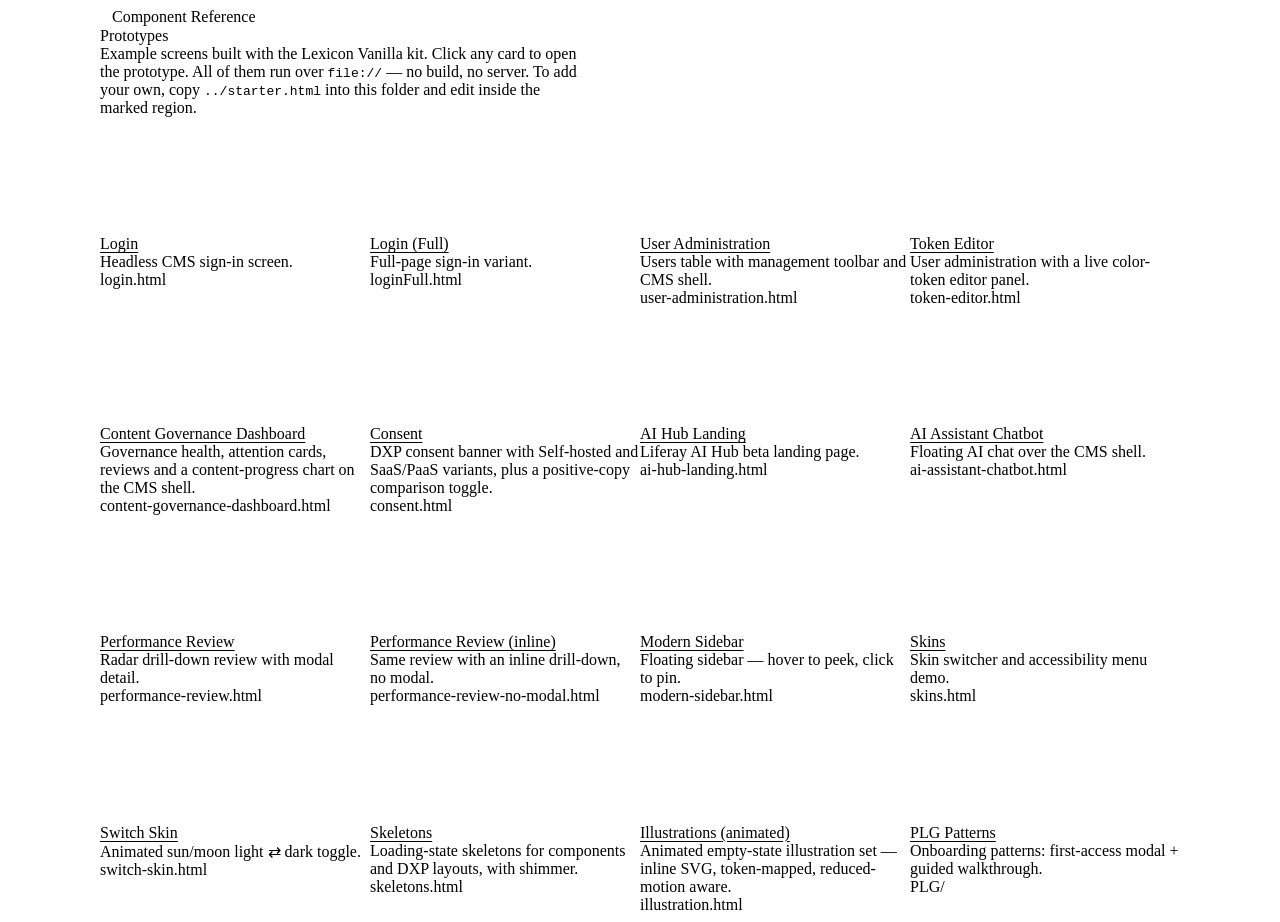
==== prototypes/index.html @ b2219237 "Illustration: repackage as a self-contained prototype Move showcases/illustration.html to prototypes" ====
<!DOCTYPE html>
<html lang="en">
<head>
  <meta charset="UTF-8">
  <meta name="viewport" content="width=device-width, initial-scale=1.0">
  <title>Prototypes — Lexicon Vanilla</title>

  <!-- Lexicon kit — in this order -->
  <script>(function(){
    var S=['light','light-hc','dark','dark-hc'];
    function apply(){try{
      var r=document.documentElement;
      var s=localStorage.getItem('vanilla-skin')||'light';
      S.forEach(function(c){r.classList.remove(c);});
      r.classList.add(S.indexOf(s)>-1?s:'light');
      if(localStorage.getItem('vanilla-cms-style')==='1'){
        r.style.setProperty('--rounded-sm','4px');
        r.style.setProperty('--rounded-md','8px');
        r.style.setProperty('--rounded-lg','16px');
      }else{
        r.style.removeProperty('--rounded-sm');
        r.style.removeProperty('--rounded-md');
        r.style.removeProperty('--rounded-lg');
      }
    }catch(e){}}
    apply();
    window.addEventListener('pageshow',apply);
  })()</script>
  <link rel="stylesheet" href="../tokens.css">
  <link rel="stylesheet" href="../tokens-high-contrast.css">
  <link rel="stylesheet" href="../tokens-dark.css">
  <link rel="stylesheet" href="../components.css">
  <script src="../icons.js"></script>

  <style>
    body { background: var(--color-light-l1); }
    .proto-page { max-width: 1080px; margin: 0 auto; padding: var(--spacing-9) var(--spacing-7); }
    .proto-back {
      display: inline-flex; align-items: center; gap: var(--spacing-2);
      font-size: var(--font-size-sm); color: var(--color-secondary);
      text-decoration: none; margin-bottom: var(--spacing-5);
    }
    .proto-back:hover { color: var(--color-primary); }
    .proto-page h1 {
      font-size: var(--font-size-lg); font-weight: var(--font-weight-bold);
      margin: 0 0 var(--spacing-3);
    }
    .proto-page .proto-lead {
      color: var(--color-secondary); font-size: var(--font-size-sm);
      margin: 0 0 var(--spacing-8); max-width: 60ch;
    }
    .proto-grid {
      display: grid;
      grid-template-columns: repeat(auto-fill, minmax(240px, 1fr));
      gap: var(--spacing-6);
    }
    a.proto-card { text-decoration: none; color: inherit; cursor: pointer; }
    a.proto-card:hover { border-color: var(--color-primary-l1); }
    a.proto-card:hover .card__title { color: var(--color-primary); }
    .proto-card .card__media { aspect-ratio: 16 / 7; }
    .proto-card .card__file {
      font-size: var(--font-size-sm); color: var(--color-secondary);
      font-family: var(--font-family-base); margin: 0;
    }
  </style>
</head>
<body>

<main class="proto-page">
  <a class="proto-back" href="../index.html">
    <svg class="lexicon-icon lexicon-icon-sm"><use href="#angle-left"></use></svg>
    Component Reference
  </a>

  <h1>Prototypes</h1>
  <p class="proto-lead">
    Example screens built with the Lexicon Vanilla kit. Click any card to open the prototype.
    All of them run over <code>file://</code> — no build, no server. To add your own, copy
    <code>../starter.html</code> into this folder and edit inside the marked region.
  </p>

  <div class="proto-grid">

    <a class="card proto-card" href="login.html">
      <div class="card__media"><svg class="lexicon-icon"><use href="#lock"></use></svg></div>
      <div class="card__body">
        <h2 class="card__title">Login</h2>
        <p class="card__subtitle">Headless CMS sign-in screen.</p>
        <p class="card__file">login.html</p>
      </div>
    </a>

    <a class="card proto-card" href="loginFull.html">
      <div class="card__media"><svg class="lexicon-icon"><use href="#key"></use></svg></div>
      <div class="card__body">
        <h2 class="card__title">Login (Full)</h2>
        <p class="card__subtitle">Full-page sign-in variant.</p>
        <p class="card__file">loginFull.html</p>
      </div>
    </a>

    <a class="card proto-card" href="user-administration.html">
      <div class="card__media"><svg class="lexicon-icon"><use href="#users"></use></svg></div>
      <div class="card__body">
        <h2 class="card__title">User Administration</h2>
        <p class="card__subtitle">Users table with management toolbar and CMS shell.</p>
        <p class="card__file">user-administration.html</p>
      </div>
    </a>

    <a class="card proto-card" href="token-editor.html">
      <div class="card__media"><svg class="lexicon-icon"><use href="#color-picker"></use></svg></div>
      <div class="card__body">
        <h2 class="card__title">Token Editor</h2>
        <p class="card__subtitle">User administration with a live color-token editor panel.</p>
        <p class="card__file">token-editor.html</p>
      </div>
    </a>

    <a class="card proto-card" href="content-governance-dashboard.html">
      <div class="card__media"><svg class="lexicon-icon"><use href="#content-shield"></use></svg></div>
      <div class="card__body">
        <h2 class="card__title">Content Governance Dashboard</h2>
        <p class="card__subtitle">Governance health, attention cards, reviews and a content-progress chart on the CMS shell.</p>
        <p class="card__file">content-governance-dashboard.html</p>
      </div>
    </a>

    <a class="card proto-card" href="consent.html">
      <div class="card__media"><svg class="lexicon-icon"><use href="#cookie"></use></svg></div>
      <div class="card__body">
        <h2 class="card__title">Consent</h2>
        <p class="card__subtitle">DXP consent banner with Self-hosted and SaaS/PaaS variants, plus a positive-copy comparison toggle.</p>
        <p class="card__file">consent.html</p>
      </div>
    </a>

    <a class="card proto-card" href="ai-hub-landing.html">
      <div class="card__media"><svg class="lexicon-icon"><use href="#magic"></use></svg></div>
      <div class="card__body">
        <h2 class="card__title">AI Hub Landing</h2>
        <p class="card__subtitle">Liferay AI Hub beta landing page.</p>
        <p class="card__file">ai-hub-landing.html</p>
      </div>
    </a>

    <a class="card proto-card" href="ai-assistant-chatbot.html">
      <div class="card__media"><svg class="lexicon-icon"><use href="#comments"></use></svg></div>
      <div class="card__body">
        <h2 class="card__title">AI Assistant Chatbot</h2>
        <p class="card__subtitle">Floating AI chat over the CMS shell.</p>
        <p class="card__file">ai-assistant-chatbot.html</p>
      </div>
    </a>

    <a class="card proto-card" href="performance-review.html">
      <div class="card__media"><svg class="lexicon-icon"><use href="#analytics"></use></svg></div>
      <div class="card__body">
        <h2 class="card__title">Performance Review</h2>
        <p class="card__subtitle">Radar drill-down review with modal detail.</p>
        <p class="card__file">performance-review.html</p>
      </div>
    </a>

    <a class="card proto-card" href="performance-review-no-modal.html">
      <div class="card__media"><svg class="lexicon-icon"><use href="#analytics"></use></svg></div>
      <div class="card__body">
        <h2 class="card__title">Performance Review (inline)</h2>
        <p class="card__subtitle">Same review with an inline drill-down, no modal.</p>
        <p class="card__file">performance-review-no-modal.html</p>
      </div>
    </a>

    <a class="card proto-card" href="modern-sidebar.html">
      <div class="card__media"><svg class="lexicon-icon"><use href="#product-menu-open"></use></svg></div>
      <div class="card__body">
        <h2 class="card__title">Modern Sidebar</h2>
        <p class="card__subtitle">Floating sidebar — hover to peek, click to pin.</p>
        <p class="card__file">modern-sidebar.html</p>
      </div>
    </a>

    <a class="card proto-card" href="skins.html">
      <div class="card__media"><svg class="lexicon-icon"><use href="#adjust"></use></svg></div>
      <div class="card__body">
        <h2 class="card__title">Skins</h2>
        <p class="card__subtitle">Skin switcher and accessibility menu demo.</p>
        <p class="card__file">skins.html</p>
      </div>
    </a>

    <a class="card proto-card" href="switch-skin.html">
      <div class="card__media"><svg class="lexicon-icon"><use href="#moon"></use></svg></div>
      <div class="card__body">
        <h2 class="card__title">Switch Skin</h2>
        <p class="card__subtitle">Animated sun/moon light ⇄ dark toggle.</p>
        <p class="card__file">switch-skin.html</p>
      </div>
    </a>

    <a class="card proto-card" href="skeletons.html">
      <div class="card__media"><svg class="lexicon-icon"><use href="#effects"></use></svg></div>
      <div class="card__body">
        <h2 class="card__title">Skeletons</h2>
        <p class="card__subtitle">Loading-state skeletons for components and DXP layouts, with shimmer.</p>
        <p class="card__file">skeletons.html</p>
      </div>
    </a>

    <a class="card proto-card" href="illustration.html">
      <div class="card__media"><svg class="lexicon-icon"><use href="#picture"></use></svg></div>
      <div class="card__body">
        <h2 class="card__title">Illustrations (animated)</h2>
        <p class="card__subtitle">Animated empty-state illustration set — inline SVG, token-mapped, reduced-motion aware.</p>
        <p class="card__file">illustration.html</p>
      </div>
    </a>

    <a class="card proto-card" href="PLG/index.html">
      <span class="sticker sticker--icon sticker--md" style="position: absolute; top: var(--spacing-4); right: var(--spacing-4); z-index: 1; background: var(--color-primary-l3); color: var(--color-primary);" title="Folder">
        <svg class="lexicon-icon"><use href="#folder"></use></svg>
      </span>
      <div class="card__media"><svg class="lexicon-icon"><use href="#rocket"></use></svg></div>
      <div class="card__body">
        <h2 class="card__title">PLG Patterns</h2>
        <p class="card__subtitle">Onboarding patterns: first-access modal + guided walkthrough.</p>
        <p class="card__file">PLG/</p>
      </div>
    </a>

  </div>
</main>

</body>
</html>
---- tokens-high-contrast.css ----
/* ============================================================
   LEXICON DESIGN TOKENS — Light High Contrast
   Auto-generated from "Light High Contrast.tokens.json"
   Usage: add class="light-hc" to <html> or use @media (prefers-contrast: more)
   ============================================================ */

.light-hc, [data-theme="light-hc"] {
  --color-primary-d2: #0D2A65;
  --color-primary-d1: #0D2A65;
  --color-primary: #1852BF;
  --color-primary-l0: #A3C3FF;
  --color-primary-l1: #A3C3FF;
  --color-primary-l2: #A3C3FF;
  --color-primary-l3: #A3C3FF;
  --color-secondary: #6B6C7E;
  --color-secondary-l0: #B0B0C4;
  --color-secondary-l1: #B0B0C4;
  --color-secondary-l2: #B0B0C4;
  --color-secondary-l3: #B0B0C4;
  --color-dark-d2: #1A1A1A;
  --color-dark-d1: #1A1A1A;
  --color-dark: #272833;
  --color-dark-l1: #4A4B57;
  --color-dark-l2: #4A4B57;
  --color-light-d2: #4A4B57;
  --color-light-d1: #4A4B57;
  --color-light: #BFC0C8;
  --color-light-l1: #F5F6F7;
  --color-white: #F5F6F7;
  --color-success-d2: #1C5629;
  --color-success-d1: #1C5629;
  --color-success: #5ACA75;
  --color-success-l1: #EDF9F0;
  --color-success-l2: #EDF9F0;
  --color-info-d2: #234584;
  --color-info-d1: #234584;
  --color-info: #294F98;
  --color-info-l1: #EEF2FA;
  --color-info-l2: #EEF2FA;
  --color-warning-d2: #863A00;
  --color-warning-d1: #863A00;
  --color-warning: #B95000;
  --color-warning-l1: #FFF4EC;
  --color-warning-l2: #FFF4EC;
  --color-danger-d2: #AB1010;
  --color-danger-d1: #AB1010;
  --color-danger: #C31212;
  --color-danger-l1: #FEEFEF;
  --color-danger-l2: #FEEFEF;
  --blue-d4: #004799;
  --blue-d3: #004799;
  --blue-d2: #004799;
  --blue-d1: #004799;
  --blue: #006EFF;
  --blue-l1: #E5F1FF;
  --blue-l2: #E5F1FF;
  --blue-l3: #E5F1FF;
  --blue-l4: #E5F1FF;
  --blue-l5: #E5F1FF;
  --orange-d4: #662700;
  --orange-d3: #662700;
  --orange-d2: #662700;
  --orange-d1: #662700;
  --orange: #993B00;
  --orange-l1: #FFF0E5;
  --orange-l2: #FFF0E5;
  --orange-l3: #FFF0E5;
  --orange-l4: #FFF0E5;
  --orange-l5: #FFF0E5;
  --red-d4: #800000;
  --red-d3: #800000;
  --red-d2: #800000;
  --red-d1: #800000;
  --red: #B30000;
  --red-l1: #FFE5E5;
  --red-l2: #FFE5E5;
  --red-l3: #FFE5E5;
  --red-l4: #FFE5E5;
  --red-l5: #FFE5E5;
  --teal-d4: #092A25;
  --teal-d3: #092A25;
  --teal-d2: #092A25;
  --teal-d1: #092A25;
  --teal: #125449;
  --teal-l1: #EAFBF8;
  --teal-l2: #EAFBF8;
  --teal-l3: #EAFBF8;
  --teal-l4: #EAFBF8;
  --teal-l5: #EAFBF8;
  --pink-d4: #800048;
  --pink-d3: #800048;
  --pink-d2: #800048;
  --pink-d1: #800048;
  --pink: #990057;
  --pink-l1: #FFE5F4;
  --pink-l2: #FFE5F4;
  --pink-l3: #FFE5F4;
  --pink-l4: #FFE5F4;
  --pink-l5: #FFE5F4;
  --green-d4: #162D06;
  --green-d3: #162D06;
  --green-d2: #162D06;
  --green-d1: #162D06;
  --green: #2E590D;
  --green-l1: #F1FCE9;
  --green-l2: #F1FCE9;
  --green-l3: #F1FCE9;
  --green-l4: #F1FCE9;
  --green-l5: #F1FCE9;
  --purple-d4: #7700CC;
  --purple-d3: #7700CC;
  --purple-d2: #7700CC;
  --purple-d1: #7700CC;
  --purple: #8600E6;
  --purple-l1: #F2E5FF;
  --purple-l2: #F2E5FF;
  --purple-l3: #F2E5FF;
  --purple-l4: #F2E5FF;
  --purple-l5: #F2E5FF;
  --yellow-d4: #997000;
  --yellow-d3: #997000;
  --yellow-d2: #997000;
  --yellow-d1: #997000;
  --yellow: #FFBB00;
  --yellow-l1: #FFF8E5;
  --yellow-l2: #FFF8E5;
  --yellow-l3: #FFF8E5;
  --yellow-l4: #FFF8E5;
  --yellow-l5: #FFF8E5;
  --cyan-d4: #00334D;
  --cyan-d3: #00334D;
  --cyan-d2: #00334D;
  --cyan-d1: #00334D;
  --cyan: #005580;
  --cyan-l1: #E5F6FF;
  --cyan-l2: #E5F6FF;
  --cyan-l3: #E5F6FF;
  --cyan-l4: #E5F6FF;
  --cyan-l5: #E5F6FF;
  --indigo-d4: #0017E5;
  --indigo-d3: #0017E5;
  --indigo-d2: #0017E5;
  --indigo-d1: #0017E5;
  --indigo: #1A30FF;
  --indigo-l1: #E5E8FF;
  --indigo-l2: #E5E8FF;
  --indigo-l3: #E5E8FF;
  --indigo-l4: #E5E8FF;
  --indigo-l5: #E5E8FF;
}

/* Auto-apply high contrast when OS preference is set */
@media (prefers-contrast: more) {
  :root {
  --color-primary-d2: #0D2A65;
    --color-primary-d1: #0D2A65;
    --color-primary: #1852BF;
    --color-primary-l0: #A3C3FF;
    --color-primary-l1: #A3C3FF;
    --color-primary-l2: #A3C3FF;
    --color-primary-l3: #A3C3FF;
    --color-secondary: #6B6C7E;
    --color-secondary-l0: #B0B0C4;
    --color-secondary-l1: #B0B0C4;
    --color-secondary-l2: #B0B0C4;
    --color-secondary-l3: #B0B0C4;
    --color-dark-d2: #1A1A1A;
    --color-dark-d1: #1A1A1A;
    --color-dark: #272833;
    --color-dark-l1: #4A4B57;
    --color-dark-l2: #4A4B57;
    --color-light-d2: #4A4B57;
    --color-light-d1: #4A4B57;
    --color-light: #BFC0C8;
    --color-light-l1: #F5F6F7;
    --color-white: #F5F6F7;
    --color-success-d2: #1C5629;
    --color-success-d1: #1C5629;
    --color-success: #5ACA75;
    --color-success-l1: #EDF9F0;
    --color-success-l2: #EDF9F0;
    --color-info-d2: #234584;
    --color-info-d1: #234584;
    --color-info: #294F98;
    --color-info-l1: #EEF2FA;
    --color-info-l2: #EEF2FA;
    --color-warning-d2: #863A00;
    --color-warning-d1: #863A00;
    --color-warning: #B95000;
    --color-warning-l1: #FFF4EC;
    --color-warning-l2: #FFF4EC;
    --color-danger-d2: #AB1010;
    --color-danger-d1: #AB1010;
    --color-danger: #C31212;
    --color-danger-l1: #FEEFEF;
    --color-danger-l2: #FEEFEF;
    --blue-d4: #004799;
    --blue-d3: #004799;
    --blue-d2: #004799;
    --blue-d1: #004799;
    --blue: #006EFF;
    --blue-l1: #E5F1FF;
    --blue-l2: #E5F1FF;
    --blue-l3: #E5F1FF;
    --blue-l4: #E5F1FF;
    --blue-l5: #E5F1FF;
    --orange-d4: #662700;
    --orange-d3: #662700;
    --orange-d2: #662700;
    --orange-d1: #662700;
    --orange: #993B00;
    --orange-l1: #FFF0E5;
    --orange-l2: #FFF0E5;
    --orange-l3: #FFF0E5;
    --orange-l4: #FFF0E5;
    --orange-l5: #FFF0E5;
    --red-d4: #800000;
    --red-d3: #800000;
    --red-d2: #800000;
    --red-d1: #800000;
    --red: #B30000;
    --red-l1: #FFE5E5;
    --red-l2: #FFE5E5;
    --red-l3: #FFE5E5;
    --red-l4: #FFE5E5;
    --red-l5: #FFE5E5;
    --teal-d4: #092A25;
    --teal-d3: #092A25;
    --teal-d2: #092A25;
    --teal-d1: #092A25;
    --teal: #125449;
    --teal-l1: #EAFBF8;
    --teal-l2: #EAFBF8;
    --teal-l3: #EAFBF8;
    --teal-l4: #EAFBF8;
    --teal-l5: #EAFBF8;
    --pink-d4: #800048;
    --pink-d3: #800048;
    --pink-d2: #800048;
    --pink-d1: #800048;
    --pink: #990057;
    --pink-l1: #FFE5F4;
    --pink-l2: #FFE5F4;
    --pink-l3: #FFE5F4;
    --pink-l4: #FFE5F4;
    --pink-l5: #FFE5F4;
    --green-d4: #162D06;
    --green-d3: #162D06;
    --green-d2: #162D06;
    --green-d1: #162D06;
    --green: #2E590D;
    --green-l1: #F1FCE9;
    --green-l2: #F1FCE9;
    --green-l3: #F1FCE9;
    --green-l4: #F1FCE9;
    --green-l5: #F1FCE9;
    --purple-d4: #7700CC;
    --purple-d3: #7700CC;
    --purple-d2: #7700CC;
    --purple-d1: #7700CC;
    --purple: #8600E6;
    --purple-l1: #F2E5FF;
    --purple-l2: #F2E5FF;
    --purple-l3: #F2E5FF;
    --purple-l4: #F2E5FF;
    --purple-l5: #F2E5FF;
    --yellow-d4: #997000;
    --yellow-d3: #997000;
    --yellow-d2: #997000;
    --yellow-d1: #997000;
    --yellow: #FFBB00;
    --yellow-l1: #FFF8E5;
    --yellow-l2: #FFF8E5;
    --yellow-l3: #FFF8E5;
    --yellow-l4: #FFF8E5;
    --yellow-l5: #FFF8E5;
    --cyan-d4: #00334D;
    --cyan-d3: #00334D;
    --cyan-d2: #00334D;
    --cyan-d1: #00334D;
    --cyan: #005580;
    --cyan-l1: #E5F6FF;
    --cyan-l2: #E5F6FF;
    --cyan-l3: #E5F6FF;
    --cyan-l4: #E5F6FF;
    --cyan-l5: #E5F6FF;
    --indigo-d4: #0017E5;
    --indigo-d3: #0017E5;
    --indigo-d2: #0017E5;
    --indigo-d1: #0017E5;
    --indigo: #1A30FF;
    --indigo-l1: #E5E8FF;
    --indigo-l2: #E5E8FF;
    --indigo-l3: #E5E8FF;
    --indigo-l4: #E5E8FF;
    --indigo-l5: #E5E8FF;
  }
}
---- tokens-dark.css ----
/* ============================================================
   LEXICON DESIGN TOKENS — Dark Themes
   Dark Mode + Dark High Contrast
   ============================================================ */

/* ----------------------------------------------------------
   Dark Mode
   Activate: <html data-theme="dark"> or <html class="dark">
---------------------------------------------------------- */
.dark, [data-theme="dark"] {

  /* Focus ring — inner dark + outer primary-l0 (inverted for dark bg) */
  --focus-ring: 0 0 0 2px var(--color-dark, #1C1C24), 0 0 0 4px var(--color-primary-l0, #7AA8FF);

  /* Primary */
  --color-primary-d3: #D6E4FF;
  --color-primary-d2: #D6E4FF;
  --color-primary-d1: #7AA8FF;
  --color-primary: #6198FF;
  --color-primary-l0: #0F62FF;
  --color-primary-l1: #004CDB;
  --color-primary-l2: #003AA8;
  --color-primary-l3: #001A4D;

  /* Secondary */
  --color-secondary: #B3B3C6;
  --color-secondary-l0: #9A9CB2;
  --color-secondary-l1: #7D809C;
  --color-secondary-l2: #696A7C;
  --color-secondary-l3: #4D4E5B;

  /* Dark */
  --color-dark-d2: #FFFFFF;
  --color-dark-d1: #F7F8F9;
  --color-dark: #F1F2F5;
  --color-dark-l1: #E2E4EA;
  --color-dark-l2: #E2E4EA;

  /* Light */
  --color-light-d2: #47485D;
  --color-light-d1: #3E3F51;
  --color-light: #313240;
  --color-light-l1: #262631;
  --color-white: #1B1B23;

  /* Success */
  --color-success-d2: #BAE8C6;
  --color-success-d1: #59C974;
  --color-success: #3BB959;
  --color-success-l1: #2A8340;
  --color-success-l2: #13391B;

  /* Info */
  --color-info-d2: #DCE4F5;
  --color-info-d1: #9EB7E6;
  --color-info: #7E9FDD;
  --color-info-l1: #4E7BD0;
  --color-info-l2: #142648;

  /* Warning */
  --color-warning-d2: #FFDFC7;
  --color-warning-d1: #FF9A4D;
  --color-warning: #FF7A14;
  --color-warning-l1: #D15B00;
  --color-warning-l2: #4D2100;

  /* Danger */
  --color-danger-d2: #FDE2E2;
  --color-danger-d1: #F69D9D;
  --color-danger: #F67474;
  --color-danger-l1: #EC2D2D;
  --color-danger-l2: #470606;

  /* Charts */
  --blue: #429AFF;
  --blue-d4: #E5F1FF;
  --blue-d3: #B8D8FF;
  --blue-d2: #94C4FF;
  --blue-d1: #70B1FF;
  --blue-l1: #2487FF;
  --blue-l2: #006BE6;
  --blue-l3: #0056B8;
  --blue-l4: #004799;
  --blue-l5: #002147;
  --orange: #FF6E14;
  --orange-d4: #FFE7D6;
  --orange-d3: #FFC099;
  --orange-d2: #FFA770;
  --orange-d1: #FF8A42;
  --orange-l1: #E55800;
  --orange-l2: #B84600;
  --orange-l3: #8F3700;
  --orange-l4: #6B2900;
  --orange-l5: #3D1700;
  --red: #FF6666;
  --red-d4: #FFE5E5;
  --red-d3: #FFCCCC;
  --red-d2: #FFB2B2;
  --red-d1: #FF8F8F;
  --red-l1: #FF2E2E;
  --red-l2: #F50000;
  --red-l3: #C70000;
  --red-l4: #8F0000;
  --red-l5: #420000;
  --teal: #28BDA4;
  --teal-d4: #DDF8F4;
  --teal-d3: #ABEDE2;
  --teal-d2: #7CE4D2;
  --teal-d1: #4AD9C0;
  --teal-l1: #22A08B;
  --teal-l2: #1B7E6E;
  --teal-l3: #156154;
  --teal-l4: #0E443B;
  --teal-l5: #0A2E29;
  --pink: #FF5CB8;
  --pink-d4: #FFF0F9;
  --pink-d3: #FFD6ED;
  --pink-d2: #FFB2DE;
  --pink-d1: #FF8ACC;
  --pink-l1: #FF33A7;
  --pink-l2: #FA008E;
  --pink-l3: #C2006D;
  --pink-l4: #85004B;
  --pink-l5: #570031;
  --green: #5CB21A;
  --green-d4: #DDF8C9;
  --green-d3: #BCF094;
  --green-d2: #9AE85F;
  --green-d1: #79E029;
  --green-l1: #4A8F14;
  --green-l2: #397010;
  --green-l3: #2C550C;
  --green-l4: #22430A;
  --green-l5: #162D06;
  --purple: #C87AFF;
  --purple-d4: #F5EBFF;
  --purple-d3: #ECD1FF;
  --purple-d2: #E1B8FF;
  --purple-d1: #D499FF;
  --purple-l1: #B54DFF;
  --purple-l2: #9F1AFF;
  --purple-l3: #8C00F0;
  --purple-l4: #6800B2;
  --purple-l5: #47007A;
  --yellow: #FFC524;
  --yellow-d4: #FFF8E5;
  --yellow-d3: #FFEAB2;
  --yellow-d2: #FFDC7A;
  --yellow-d1: #FFCC42;
  --yellow-l1: #D69C00;
  --yellow-l2: #B88600;
  --yellow-l3: #8A6500;
  --yellow-l4: #664E00;
  --yellow-l5: #473400;
  --cyan: #05ACFF;
  --cyan-d4: #D1EFFF;
  --cyan-d3: #99DDFF;
  --cyan-d2: #70CFFF;
  --cyan-d1: #38BDFF;
  --cyan-l1: #0095E0;
  --cyan-l2: #007EBD;
  --cyan-l3: #006699;
  --cyan-l4: #004E75;
  --cyan-l5: #00334D;
  --indigo: #8A95FF;
  --indigo-d4: #F0F1FF;
  --indigo-d3: #D1D6FF;
  --indigo-d2: #BDC3FF;
  --indigo-d1: #A8B1FF;
  --indigo-l1: #5C6DFF;
  --indigo-l2: #384CFF;
  --indigo-l3: #0019FA;
  --indigo-l4: #0013C2;
  --indigo-l5: #000A66;
}

/* ----------------------------------------------------------
   Dark High Contrast
   Activate: <html data-theme="dark-hc"> or <html class="dark-hc">
---------------------------------------------------------- */
.dark-hc, [data-theme="dark-hc"] {

  /* Focus ring */
  --focus-ring: 0 0 0 2px var(--color-dark, #1C1C24), 0 0 0 4px var(--color-primary-l0, #C7DAFF);

  /* Primary */
  --color-primary-d3: #F0F5FF;
  --color-primary-d2: #D6E4FF;
  --color-primary-d1: #C7DAFF;
  --color-primary: #B3CDFF;
  --color-primary-l0: #003EB2;
  --color-primary-l1: #00318F;
  --color-primary-l2: #002366;
  --color-primary-l3: #001A4D;

  /* Secondary */
  --color-secondary: #F6F6F8;
  --color-secondary-l0: #D9D9E3;
  --color-secondary-l1: #BCBDCC;
  --color-secondary-l2: #A5A7BB;
  --color-secondary-l3: #8B8DA7;

  /* Dark */
  --color-dark-d2: #FFFFFF;
  --color-dark-d1: #F7F8F9;
  --color-dark: #F1F2F5;
  --color-dark-l1: #E2E4EA;
  --color-dark-l2: #E2E4EA;

  /* Light */
  --color-light-d2: #30313F;
  --color-light-d1: #30313F;
  --color-light: #272833;
  --color-light-l1: #111116;
  --color-white: #111116;

  /* Success */
  --color-success-d2: #C9EED2;
  --color-success-d1: #A2E1B2;
  --color-success: #8CD99E;
  --color-success-l1: #26783A;
  --color-success-l2: #1A5127;

  /* Info */
  --color-info-d2: #DFE7F7;
  --color-info-d1: #CAD8F1;
  --color-info: #B6C9EC;
  --color-info-l1: #254A8D;
  --color-info-l2: #1F3D75;

  /* Warning */
  --color-warning-d2: #FFD9BD;
  --color-warning-d1: #FFCBA3;
  --color-warning: #FFB780;
  --color-warning-l1: #B24D00;
  --color-warning-l2: #863A00;

  /* Danger */
  --color-danger-d2: #FDDEDE;
  --color-danger-d1: #FAC7C7;
  --color-danger: #F8B0B0;
  --color-danger-l1: #B61111;
  --color-danger-l2: #750B0B;

  /* Charts */
  --blue: #94C4FF;
  --blue-d4: #F0F7FF;
  --blue-d3: #D6E9FF;
  --blue-d2: #C2DDFF;
  --blue-d1: #A8CFFF;
  --blue-l1: #006CF0;
  --blue-l2: #005DC7;
  --blue-l3: #004594;
  --blue-l4: #002F66;
  --blue-l5: #002147;
  --orange: #FFB385;
  --orange-d4: #FFF6F0;
  --orange-d3: #FFE6D6;
  --orange-d2: #FFD6BD;
  --orange-d1: #FFC39E;
  --orange-l1: #EB5A00;
  --orange-l2: #C24A00;
  --orange-l3: #A33F00;
  --orange-l4: #803100;
  --orange-l5: #3D1700;
  --red: #FFADAD;
  --red-d4: #FFF5F5;
  --red-d3: #FFE0E0;
  --red-d2: #FFD6D6;
  --red-d1: #FFC7C7;
  --red-l1: #F50000;
  --red-l2: #C20000;
  --red-l3: #990000;
  --red-l4: #700000;
  --red-l5: #420000;
  --teal: #67DFCA;
  --teal-d4: #EAFBF8;
  --teal-d3: #CCF4ED;
  --teal-d2: #B3EFE5;
  --teal-d1: #96E9DB;
  --teal-l1: #28BEA4;
  --teal-l2: #1F9380;
  --teal-l3: #197667;
  --teal-l4: #12594E;
  --teal-l5: #0D3B34;
  --pink: #FFADDC;
  --pink-d4: #FFF5FB;
  --pink-d3: #FFE5F4;
  --pink-d2: #FFD6ED;
  --pink-d1: #FFC7E7;
  --pink-l1: #F5008B;
  --pink-l2: #C2006E;
  --pink-l3: #940053;
  --pink-l4: #610037;
  --pink-l5: #3D0022;
  --green: #79E029;
  --green-d4: #F1FCE9;
  --green-d3: #CFF4B3;
  --green-d2: #A6EA70;
  --green-d1: #92E651;
  --green-l1: #57AA18;
  --green-l2: #498F14;
  --green-l3: #3A6F10;
  --green-l4: #29500C;
  --green-l5: #162D06;
  --purple: #E1B8FF;
  --purple-d4: #F5EBFF;
  --purple-d3: #ECD1FF;
  --purple-d2: #ECD1FF;
  --purple-d1: #ECD1FF;
  --purple-l1: #9B0FFF;
  --purple-l2: #7F00DB;
  --purple-l3: #6E00BD;
  --purple-l4: #590099;
  --purple-l5: #3C0066;
  --yellow: #FFC524;
  --yellow-d4: #FFF8E5;
  --yellow-d3: #FFEAB2;
  --yellow-d2: #FFDC7A;
  --yellow-d1: #FFCC42;
  --yellow-l1: #D69C00;
  --yellow-l2: #B88600;
  --yellow-l3: #8A6500;
  --yellow-l4: #664E00;
  --yellow-l5: #473400;
  --cyan: #75D1FF;
  --cyan-d4: #E5F6FF;
  --cyan-d3: #C7ECFF;
  --cyan-d2: #ADE4FF;
  --cyan-d1: #94DBFF;
  --cyan-l1: #0095E0;
  --cyan-l2: #0073AD;
  --cyan-l3: #005F8F;
  --cyan-l4: #00476B;
  --cyan-l5: #00334D;
  --indigo: #BDC3FF;
  --indigo-d4: #F0F1FF;
  --indigo-d3: #D6DAFF;
  --indigo-d2: #D6DAFF;
  --indigo-d1: #D6DAFF;
  --indigo-l1: #051FFF;
  --indigo-l2: #0015D1;
  --indigo-l3: #0012B2;
  --indigo-l4: #000D85;
  --indigo-l5: #000A66;
}

/* Auto dark (OS preference) — only when no explicit theme class is set */
@media (prefers-color-scheme: dark) {
  :root:not(.light):not([data-theme="light"]):not(.light-hc):not([data-theme="light-hc"]):not(.dark):not([data-theme="dark"]):not(.dark-hc):not([data-theme="dark-hc"]) {

    /* Primary */
    --color-primary-d3: #D6E4FF;
    --color-primary-d2: #D6E4FF;
    --color-primary-d1: #7AA8FF;
    --color-primary: #6198FF;
    --color-primary-l0: #0F62FF;
    --color-primary-l1: #004CDB;
    --color-primary-l2: #003AA8;
    --color-primary-l3: #001A4D;

    /* Secondary */
    --color-secondary: #B3B3C6;
    --color-secondary-l0: #9A9CB2;
    --color-secondary-l1: #7D809C;
    --color-secondary-l2: #696A7C;
    --color-secondary-l3: #4D4E5B;

    /* Dark */
    --color-dark-d2: #FFFFFF;
    --color-dark-d1: #F7F8F9;
    --color-dark: #F1F2F5;
    --color-dark-l1: #E2E4EA;
    --color-dark-l2: #E2E4EA;

    /* Light */
    --color-light-d2: #47485D;
    --color-light-d1: #3E3F51;
    --color-light: #313240;
    --color-light-l1: #262631;
    --color-white: #1B1B23;

    /* Success */
    --color-success-d2: #BAE8C6;
    --color-success-d1: #59C974;
    --color-success: #3BB959;
    --color-success-l1: #2A8340;
    --color-success-l2: #13391B;

    /* Info */
    --color-info-d2: #DCE4F5;
    --color-info-d1: #9EB7E6;
    --color-info: #7E9FDD;
    --color-info-l1: #4E7BD0;
    --color-info-l2: #142648;

    /* Warning */
    --color-warning-d2: #FFDFC7;
    --color-warning-d1: #FF9A4D;
    --color-warning: #FF7A14;
    --color-warning-l1: #D15B00;
    --color-warning-l2: #4D2100;

    /* Danger */
    --color-danger-d2: #FDE2E2;
    --color-danger-d1: #F69D9D;
    --color-danger: #F67474;
    --color-danger-l1: #EC2D2D;
    --color-danger-l2: #470606;

    /* Charts */
    --blue: #429AFF;
    --blue-d4: #E5F1FF;
    --blue-d3: #B8D8FF;
    --blue-d2: #94C4FF;
    --blue-d1: #70B1FF;
    --blue-l1: #2487FF;
    --blue-l2: #006BE6;
    --blue-l3: #0056B8;
    --blue-l4: #004799;
    --blue-l5: #002147;
    --orange: #FF6E14;
    --orange-d4: #FFE7D6;
    --orange-d3: #FFC099;
    --orange-d2: #FFA770;
    --orange-d1: #FF8A42;
    --orange-l1: #E55800;
    --orange-l2: #B84600;
    --orange-l3: #8F3700;
    --orange-l4: #6B2900;
    --orange-l5: #3D1700;
    --red: #FF6666;
    --red-d4: #FFE5E5;
    --red-d3: #FFCCCC;
    --red-d2: #FFB2B2;
    --red-d1: #FF8F8F;
    --red-l1: #FF2E2E;
    --red-l2: #F50000;
    --red-l3: #C70000;
    --red-l4: #8F0000;
    --red-l5: #420000;
    --teal: #28BDA4;
    --teal-d4: #DDF8F4;
    --teal-d3: #ABEDE2;
    --teal-d2: #7CE4D2;
    --teal-d1: #4AD9C0;
    --teal-l1: #22A08B;
    --teal-l2: #1B7E6E;
    --teal-l3: #156154;
    --teal-l4: #0E443B;
    --teal-l5: #0A2E29;
    --pink: #FF5CB8;
    --pink-d4: #FFF0F9;
    --pink-d3: #FFD6ED;
    --pink-d2: #FFB2DE;
    --pink-d1: #FF8ACC;
    --pink-l1: #FF33A7;
    --pink-l2: #FA008E;
    --pink-l3: #C2006D;
    --pink-l4: #85004B;
    --pink-l5: #570031;
    --green: #5CB21A;
    --green-d4: #DDF8C9;
    --green-d3: #BCF094;
    --green-d2: #9AE85F;
    --green-d1: #79E029;
    --green-l1: #4A8F14;
    --green-l2: #397010;
    --green-l3: #2C550C;
    --green-l4: #22430A;
    --green-l5: #162D06;
    --purple: #C87AFF;
    --purple-d4: #F5EBFF;
    --purple-d3: #ECD1FF;
    --purple-d2: #E1B8FF;
    --purple-d1: #D499FF;
    --purple-l1: #B54DFF;
    --purple-l2: #9F1AFF;
    --purple-l3: #8C00F0;
    --purple-l4: #6800B2;
    --purple-l5: #47007A;
    --yellow: #FFC524;
    --yellow-d4: #FFF8E5;
    --yellow-d3: #FFEAB2;
    --yellow-d2: #FFDC7A;
    --yellow-d1: #FFCC42;
    --yellow-l1: #D69C00;
    --yellow-l2: #B88600;
    --yellow-l3: #8A6500;
    --yellow-l4: #664E00;
    --yellow-l5: #473400;
    --cyan: #05ACFF;
    --cyan-d4: #D1EFFF;
    --cyan-d3: #99DDFF;
    --cyan-d2: #70CFFF;
    --cyan-d1: #38BDFF;
    --cyan-l1: #0095E0;
    --cyan-l2: #007EBD;
    --cyan-l3: #006699;
    --cyan-l4: #004E75;
    --cyan-l5: #00334D;
    --indigo: #8A95FF;
    --indigo-d4: #F0F1FF;
    --indigo-d3: #D1D6FF;
    --indigo-d2: #BDC3FF;
    --indigo-d1: #A8B1FF;
    --indigo-l1: #5C6DFF;
    --indigo-l2: #384CFF;
    --indigo-l3: #0019FA;
    --indigo-l4: #0013C2;
    --indigo-l5: #000A66;
  }
}

/* ── Skeleton shimmer — dark counterparts ──────────────────── */
.dark, [data-theme="dark"],
.dark-hc, [data-theme="dark-hc"] {
  --skeleton-shimmer-rgb: 99, 102, 130;   /* secondary-l1 (light scale) */
  --skeleton-shimmer-alpha: 0.35;
}

@media (prefers-color-scheme: dark) {
  :root:not(.light):not([data-theme="light"]):not(.light-hc):not([data-theme="light-hc"]):not(.dark):not([data-theme="dark"]):not(.dark-hc):not([data-theme="dark-hc"]) {
    --skeleton-shimmer-rgb: 99, 102, 130;
    --skeleton-shimmer-alpha: 0.35;
  }
}
---- components.css ----
/* ============================================================
   Lexicon Components — vanilla, single stylesheet
   Source of truth for every component imported from Figma.
   Light mode only. Open the showcase HTMLs (button.html, alert.html)
   to see live variants. See CLAUDE.md for the import workflow.
   ============================================================ */


/* ============================================================
   ICONS
   Use the Lexicon SVG sprite shipped in ../icons.svg (auto-loaded
   via icons.js). Reference an icon with:
     <svg class="lexicon-icon"><use href="#icon-name"></use></svg>
   Sizes follow the Lexicon scale.
   ============================================================ */

.lexicon-icon {
  display: inline-block;
  width: 16px;   /* default size */
  height: 16px;
  fill: currentColor;
  flex-shrink: 0;
  vertical-align: middle;
}
.lexicon-icon-sm  { width: 12px; height: 12px; }
.lexicon-icon-lg  { width: 24px; height: 24px; }
.lexicon-icon-xl  { width: 32px; height: 32px; }
.lexicon-icon-2xl { width: 48px; height: 48px; }


/* ============================================================
   BUTTON
   Source: Figma — Lexicon Components, node 473:7517
   Axes:
     · type        primary | secondary | borderless | link
     · tone        (default = brand) | info | success | warning | danger
     · size        xs | sm | (regular) | lg
     · shape       (rect) | pill
     · icon mode   (text) | icon-only
     · state       default | :hover | :focus-visible | [disabled]
   ============================================================ */

.btn {
  display: inline-flex;
  align-items: center;
  justify-content: center;
  gap: var(--spacing-3);
  height: 40px;
  padding: 0 var(--spacing-5);
  border-radius: var(--rounded-md);
  border: 1px solid transparent;
  background: transparent;
  font-family: inherit;
  font-size: var(--font-size-md);
  font-weight: var(--font-weight-bold);
  line-height: 1;
  color: var(--color-dark);
  cursor: pointer;
  white-space: nowrap;
  transition:
    background-color 0.1s ease,
    border-color 0.1s ease,
    color 0.1s ease,
    box-shadow 0.1s ease;
  -webkit-appearance: none;
  appearance: none;
}
.btn:focus-visible {
  outline: 0;
  box-shadow: var(--focus-ring);
}
.btn:disabled,
.btn[aria-disabled="true"] {
  cursor: not-allowed;
  opacity: 0.5;
}

/* — Type: primary / secondary / borderless / link — */

.btn--primary {
  background: var(--color-primary);
  color: var(--color-white);
}
.btn--primary:hover  { background: var(--color-primary-d1); }
.btn--primary:active { background: var(--color-primary-d2); }

.btn--secondary {
  background: var(--color-white);
  border-color: var(--color-secondary-l0);
  color: var(--color-secondary);
}
.btn--secondary:hover  { background: var(--color-light-l1); }
.btn--secondary:active { background: var(--color-light); }

.btn--borderless {
  background: transparent;
  color: var(--color-secondary);
}
.btn--borderless:hover  { background: var(--color-light); }
.btn--borderless:active { background: var(--color-light-d1); }

.btn--link {
  background: transparent;
  color: var(--color-primary);
  font-weight: var(--font-weight-semi);
  padding: 0 var(--spacing-2);
  height: auto;
}
.btn--link:hover { text-decoration: underline; }

/* — Tone: overrides primary fill, secondary border/text, borderless text — */

.btn--primary.btn--info    { background: var(--color-info); }
.btn--primary.btn--info:hover    { background: var(--color-info-d1); }
.btn--primary.btn--success { background: var(--color-success); }
.btn--primary.btn--success:hover { background: var(--color-success-d1); }
.btn--primary.btn--warning { background: var(--color-warning); }
.btn--primary.btn--warning:hover { background: var(--color-warning-d1); }
.btn--primary.btn--danger  { background: var(--color-danger); }
.btn--primary.btn--danger:hover  { background: var(--color-danger-d1); }

.btn--secondary.btn--info    { color: var(--color-info);    border-color: var(--color-info);    }
.btn--secondary.btn--info:hover    { background: var(--color-info-l2);    }
.btn--secondary.btn--success { color: var(--color-success); border-color: var(--color-success); }
.btn--secondary.btn--success:hover { background: var(--color-success-l2); }
.btn--secondary.btn--warning { color: var(--color-warning); border-color: var(--color-warning); }
.btn--secondary.btn--warning:hover { background: var(--color-warning-l2); }
.btn--secondary.btn--danger  { color: var(--color-danger);  border-color: var(--color-danger);  }
.btn--secondary.btn--danger:hover  { background: var(--color-danger-l2);  }

.btn--borderless.btn--info    { color: var(--color-info);    }
.btn--borderless.btn--info:hover    { background: var(--color-info-l2);    }
.btn--borderless.btn--success { color: var(--color-success); }
.btn--borderless.btn--success:hover { background: var(--color-success-l2); }
.btn--borderless.btn--warning { color: var(--color-warning); }
.btn--borderless.btn--warning:hover { background: var(--color-warning-l2); }
.btn--borderless.btn--danger  { color: var(--color-danger);  }
.btn--borderless.btn--danger:hover  { background: var(--color-danger-l2);  }

/* — Size — */

.btn--xs { height: 24px; padding: 0 var(--spacing-3); font-size: var(--font-size-sm); gap: var(--spacing-2); }
.btn--sm { height: 32px; padding: 0 var(--spacing-4); font-size: var(--font-size-sm); }
.btn--lg { height: 48px; padding: 0 var(--spacing-6); font-size: var(--font-size-md); }

/* — Shape — */

.btn--pill { border-radius: var(--rounded-full); }

/* — Icon-only: square button (width = height) — */

.btn--icon          { width: 40px; min-width: 40px; padding: 0; flex-shrink: 0; }
.btn--icon.btn--xs  { width: 24px; min-width: 24px; }
.btn--icon.btn--sm  { width: 32px; min-width: 32px; }
.btn--icon.btn--lg  { width: 48px; min-width: 48px; }


/* ============================================================
   ALERT
   Source: Figma — Lexicon Components, node 457:5325
   Axes:
     · type        simple | embedded | stripe | toast
     · layout      (inline) | vertical          (where actions go)
     · validation  info | success | warning | danger

   DOM:
     <div class="alert ...">
       <div class="alert__content">             ← icon + text block
         <svg class="lexicon-icon">…</svg>
         <p class="alert__text">
           <strong>Title:</strong> message.
         </p>
       </div>
       <div class="alert__actions">…</div>     ← optional, .btn[s]
       <button class="btn btn--borderless btn--sm btn--icon alert__close">
         <svg class="lexicon-icon"><use href="#times"></use></svg>
       </button>
     </div>

   Action buttons are the shared .btn component with the matching
   .btn--{tone} modifier — inside an .alert--success use
   .btn--primary.btn--success.
   ============================================================ */

.alert {
  display: flex;
  flex-wrap: wrap;
  align-items: flex-start;
  gap: var(--spacing-5);          /* 16 between sections */
  padding: var(--spacing-5);      /* 16 inside container */
  border: 1px solid;
  border-radius: var(--rounded-md);
  font-size: var(--font-size-base);
  line-height: var(--line-height-base);
}

/* — Type — */

.alert--simple {
  padding: 0;
  border: 0;
  background: transparent;
}

.alert--toast {
  box-shadow: var(--shadow-alert);
}

.alert--stripe {
  border: 0;
  border-bottom: 1px solid;
  border-radius: 0;
}

/* — Inner blocks — */

.alert__content {
  display: flex;
  align-items: flex-start;
  gap: var(--spacing-3);          /* 8 between icon and text */
  padding: var(--spacing-2-5) 0 var(--spacing-2); /* 6px top, 4px bottom */
  flex: 1 1 auto;
  min-width: 0;
}

/* Nudge icon 2px down so it optically aligns with the first text line */
.alert__content .lexicon-icon { margin-top: var(--spacing-1); flex-shrink: 0; }

.alert__text {
  margin: 0;
  min-width: 0;
  color: inherit;                 /* inherits validation color from .alert--{x} */
}
.alert__text strong {
  font-weight: var(--font-weight-bold);
}

.alert__actions {
  display: flex;
  align-items: center;
  gap: var(--spacing-5);          /* 16 between buttons */
  flex: 0 0 auto;
}

/* The close is a plain .btn--borderless.btn--sm.btn--icon. The
   .alert__close hook just nudges color/order. */
.alert__close { color: inherit; flex: 0 0 auto; }

/* — Layout: vertical = actions stack on a new row, indented to the text — */

.alert--vertical .alert__close   { order: 2; }
.alert--vertical .alert__actions {
  order: 3;
  flex-basis: 100%;
  /* indent to the text column: icon-width (16) + content gap (8) */
  margin-left: calc(16px + var(--spacing-3));
}

/* — Validation: bg = -l2, border = -l1, accent = base — */

.alert--info    { background: var(--color-info-l2);    border-color: var(--color-info-l1);    color: var(--color-info);    }
.alert--success { background: var(--color-success-l2); border-color: var(--color-success-l1); color: var(--color-success); }
.alert--warning { background: var(--color-warning-l2); border-color: var(--color-warning-l1); color: var(--color-warning); }
.alert--danger  { background: var(--color-danger-l2);  border-color: var(--color-danger-l1);  color: var(--color-danger);  }

/* Simple (no container) keeps only the text/icon color */
.alert--simple.alert--info,
.alert--simple.alert--success,
.alert--simple.alert--warning,
.alert--simple.alert--danger {
  background: transparent;
}


/* ============================================================
   BADGE
   Source: Figma — Lexicon Components, node 7875:315
   Compact pill for counts / status labels.
   Axes:
     · type        primary | secondary | info | success | warning | danger
   Figma spec: 16px tall, 4px horizontal padding, pill radius,
   10px / 600 text. Token mapping uses base validation colors
   with white text (secondary uses light surface + secondary text).
   ============================================================ */

.badge {
  display: inline-flex;
  align-items: center;
  justify-content: center;
  min-width: 16px;
  height: 16px;
  padding: 0 var(--spacing-2);
  border-radius: var(--rounded-full);
  font-family: var(--font-family-base);
  font-size: var(--font-size-xs);
  font-weight: var(--font-weight-bold);
  line-height: 1;
  white-space: nowrap;
  color: var(--color-white);
  background: var(--color-primary);
}

/* Type — solid fill */
.badge--primary   { background: var(--color-primary); color: var(--color-white); }
.badge--secondary { background: var(--color-secondary-l3); color: var(--color-secondary); }
.badge--info      { background: var(--color-info);    color: var(--color-white); }
.badge--success   { background: var(--color-success); color: var(--color-white); }
.badge--warning   { background: var(--color-warning); color: var(--color-white); }
.badge--danger    { background: var(--color-danger);  color: var(--color-white); }


/* ============================================================
   CHECKBOX
   Source: Figma — Lexicon Components, node 493:12886
   Axes: checked, indeterminate, focus, disabled, label.
   Markup:
     <label class="checkbox">
       <input type="checkbox" class="checkbox__input">
       <span class="checkbox__box">
         <svg class="checkbox__icon checkbox__icon--check"><use href="#check-small"></use></svg>
         <svg class="checkbox__icon checkbox__icon--hr"><use href="#hr"></use></svg>
       </span>
       <span class="checkbox__label">Label</span>
     </label>
   Native :indeterminate needs JS, so use .is-indeterminate on the wrapper.
   ============================================================ */

.checkbox {
  display: inline-flex;
  align-items: center;
  gap: var(--spacing-4);
  font-family: var(--font-family-base);
  font-size: var(--font-size-base);
  color: var(--color-dark);
  cursor: pointer;
  user-select: none;
}

/* Visually hidden native input, kept focusable */
.checkbox__input {
  position: absolute;
  width: 1px;
  height: 1px;
  opacity: 0;
  pointer-events: none;
}

/* The visual 16×16 box */
.checkbox__box {
  position: relative;
  display: inline-flex;
  align-items: center;
  justify-content: center;
  flex-shrink: 0;
  width: 16px;
  height: 16px;
  border: 1px solid var(--color-secondary-l0);
  border-radius: var(--rounded-sm);
  background: var(--color-white);
  color: var(--color-white);
}

/* Icons hidden by default, shown via state */
.checkbox__icon {
  width: 16px;
  height: 16px;
  fill: currentColor;
  display: none;
}

/* CHECKED */
.checkbox__input:checked ~ .checkbox__box {
  background: var(--color-primary);
  border-color: var(--color-primary);
}
.checkbox__input:checked ~ .checkbox__box .checkbox__icon--check {
  display: block;
}

/* INDETERMINATE (wrapper class) */
.checkbox.is-indeterminate .checkbox__box {
  background: var(--color-primary);
  border-color: var(--color-primary);
}
.checkbox.is-indeterminate .checkbox__box .checkbox__icon--check { display: none; }
.checkbox.is-indeterminate .checkbox__box .checkbox__icon--hr { display: block; }

/* FOCUS RING — 24×24 circle around the 16×16 box, centered */
.checkbox__input:focus-visible ~ .checkbox__box::before,
.checkbox.is-focused .checkbox__box::before {
  content: '';
  position: absolute;
  top: 50%;
  left: 50%;
  width: 24px;
  height: 24px;
  margin: -12px 0 0 -12px;
  border-radius: var(--rounded-full);
  border: 2px solid var(--color-primary-l0);
  box-sizing: border-box;
  pointer-events: none;
}

/* DISABLED */
.checkbox:has(.checkbox__input:disabled),
.checkbox.is-disabled {
  opacity: 0.4;
  cursor: not-allowed;
}


/* ============================================================
   LABEL
   Source: Figma — Lexicon Components, node 800:19590
   Compact tag for metadata, status, removable filters.
   Axes:
     · type        secondary (default) | primary | info | success | warning | danger
     · size        (regular = 24px) | sm (= 16px, uppercase)
     · weight      (outline) | bold (filled with tone color)
     · closeable   add a <button class="label__close">
     · sticker     prepend any 16×16 leading element (.lexicon-icon, img, etc.)
   Markup:
     <span class="label label--info">
       <svg class="lexicon-icon"><use href="#picture"></use></svg>          (optional)
       Label text
       <button class="label__close" aria-label="Remove">                    (optional)
         <svg class="lexicon-icon"><use href="#times-small"></use></svg>
       </button>
     </span>
   ============================================================ */

.label {
  display: inline-flex;
  align-items: center;
  gap: var(--spacing-2);
  height: 24px;
  padding: 0 var(--spacing-3);
  border: 1px solid var(--color-secondary-l2);
  border-radius: var(--rounded-sm);
  font-family: var(--font-family-base);
  font-size: var(--font-size-sm);
  font-weight: var(--font-weight-bold);
  line-height: 18px;
  white-space: nowrap;
  background: var(--color-white);
  color: var(--color-secondary);
}

/* — Size — */
.label--sm {
  height: 16px;
  padding: 0 var(--spacing-2);
  gap: var(--spacing-1);
  font-size: var(--font-size-xs);
  line-height: 15px;
  text-transform: uppercase;
  letter-spacing: 0;
}

/* — Type (outline mode — Bold=No) — */
.label--secondary { color: var(--color-secondary); border-color: var(--color-secondary-l2); }
.label--primary   { color: var(--color-primary);   border-color: var(--color-primary-l1);   }
.label--info      { color: var(--color-info);      border-color: var(--color-info-l1);      }
.label--success   { color: var(--color-success);   border-color: var(--color-success-l1);   }
.label--warning   { color: var(--color-warning);   border-color: var(--color-warning-l1);   }
.label--danger    { color: var(--color-danger);    border-color: var(--color-danger-l1);    }

/* — Bold (filled — Bold=Yes). Solid tone background, white text, no border — */
.label--bold                  { color: var(--color-white); border-color: transparent; }
.label--bold.label--secondary { background: var(--color-secondary); }
.label--bold.label--primary   { background: var(--color-primary);   }
.label--bold.label--info      { background: var(--color-info);      }
.label--bold.label--success   { background: var(--color-success);   }
.label--bold.label--warning   { background: var(--color-warning);   }
.label--bold.label--danger    { background: var(--color-danger);    }

/* — Close button: 16×16 inline affordance, inherits the label's tone. — */
.label__close {
  display: inline-flex;
  align-items: center;
  justify-content: center;
  width: 16px;
  height: 16px;
  padding: 0;
  border: 0;
  border-radius: var(--rounded-sm);
  background: transparent;
  color: inherit;
  cursor: pointer;
  -webkit-appearance: none;
  appearance: none;
}
.label__close:hover { background: rgba(0, 0, 0, 0.08); }
.label__close:focus-visible { outline: 0; box-shadow: var(--focus-ring); }


/* ============================================================
   LOADING INDICATOR
   Source: Figma — Lexicon Components, node 1574:29024
   Reference implementation: https://www.clayui.com/docs/components/loading-indicator/markup
   API (no children, `aria-hidden="true"`):
     · type    .loading-animation (ring spinner)
              .loading-animation-squares (paired squares — standalone, not composed)
     · size    -xs (10px) | -sm (16px) | -md (32px) | -lg (64px)
     · colour  -primary | -secondary | -light
   Markup:
     <span aria-hidden="true" class="loading-animation loading-animation-md"></span>
     <span aria-hidden="true" class="loading-animation-squares loading-animation-md"></span>
   ============================================================ */

@keyframes loading-animation-circle {
  100% { transform: rotate(360deg); }
}

.loading-animation {
  color: var(--color-primary);
  display: inline-block;
  height: 1em;
  overflow: hidden;
  position: relative;
  vertical-align: middle;
  width: 1em;
}

.loading-animation::before {
  animation: loading-animation-circle 1s linear infinite;
  border-radius: 50%;
  box-shadow: -0.03125em -0.375em 0 0 currentColor;
  content: '';
  height: 0.25em;
  left: 50%;
  margin-left: -0.125em;
  margin-top: -0.125em;
  position: absolute;
  top: 50%;
  width: 0.25em;
}

.loading-animation::after {
  animation: loading-animation-circle 1s linear infinite;
  background-color: currentColor;
  border-radius: 50%;
  content: '';
  display: block;
  height: 1em;
  -webkit-mask: conic-gradient(transparent 10%, #000), linear-gradient(#000 0 0) content-box;
  -webkit-mask-composite: source-out;
  mask: conic-gradient(transparent 10%, #000), linear-gradient(#000 0 0) content-box;
  mask-composite: subtract;
  padding: 0.25em;
  width: 1em;
}

@media (prefers-reduced-motion: reduce) {
  .loading-animation::before,
  .loading-animation::after { animation: none; }
}

/* — Paired squares — */

@keyframes loading-animation-squares-box-1 {
  0%   { left: 0;                  opacity: 0.4; top: 0;                  transform: scale(1); }
  25%  { left: calc(100% - 1em);   opacity: 0.4; top: 0;                  transform: scale(1); }
  50%  { left: calc(100% - 1.5em); opacity: 1;   top: calc(100% - 1.5em); transform: scale(2); }
  75%  { left: 0.5em;              opacity: 1;   top: calc(100% - 1.5em); transform: scale(2); }
}

@keyframes loading-animation-squares-box-2 {
  0%   { left: calc(100% - 1.5em); opacity: 1;   top: calc(100% - 1.5em); transform: scale(2); }
  25%  { left: 0.5em;              opacity: 1;   top: calc(100% - 1.5em); transform: scale(2); }
  50%  { left: 0;                  opacity: 0.4; top: 0;                  transform: scale(1); }
  75%  { left: calc(100% - 1em);   opacity: 0.4; top: 0;                  transform: scale(1); }
}

.loading-animation-squares {
  color: var(--color-primary);
  display: inline-block;
  height: 1em;
  position: relative;
  vertical-align: middle;
  width: 1em;
}

.loading-animation-squares::before,
.loading-animation-squares::after {
  background-color: currentColor;
  border-radius: 0.2em;
  content: '';
  display: block;
  font-size: 0.3125em;
  height: 1em;
  position: absolute;
  width: 1em;
}

.loading-animation-squares::before {
  animation: loading-animation-squares-box-1 2.4s ease-in-out infinite;
  left: 0;
  opacity: 0.4;
  top: 0;
  transform: scale(1);
}

.loading-animation-squares::after {
  animation: loading-animation-squares-box-2 2.4s ease-in-out infinite;
  left: calc(100% - 1.5em);
  opacity: 1;
  top: calc(100% - 1.5em);
  transform: scale(2);
}

@media (prefers-reduced-motion: reduce) {
  .loading-animation-squares::before,
  .loading-animation-squares::after { animation: none; }
}

/* — Sizes — */
.loading-animation-xs,
.loading-animation-squares.loading-animation-xs { font-size: 0.625rem; }

.loading-animation-sm,
.loading-animation-squares.loading-animation-sm { font-size: 1rem; }

.loading-animation-md,
.loading-animation-squares.loading-animation-md { font-size: 2rem; }

.loading-animation-lg,
.loading-animation-squares.loading-animation-lg { font-size: 4rem; }

/* — Colours — */
.loading-animation-primary,
.loading-animation-squares.loading-animation-primary   { color: var(--color-primary);   }

.loading-animation-secondary,
.loading-animation-squares.loading-animation-secondary { color: var(--color-secondary); }

.loading-animation-light,
.loading-animation-squares.loading-animation-light     { color: var(--color-white);     }


/* ============================================================
   PROGRESS BAR
   Source: Figma — Lexicon Components, node 538:21604
   8px tall track with three states:
     · loading    — partial fill + "%" label              (default)
     · striped    — full fill + diagonal animated stripes
     · completed  — full fill + check-circle icon (green)
   Markup:
     <div class="progress" role="progressbar" aria-valuenow="50">
       <div class="progress__bar"><div class="progress__fill" style="width: 50%"></div></div>
       <span class="progress__value">50%</span>
     </div>
     <div class="progress progress--completed" role="progressbar" aria-valuenow="100">
       <div class="progress__bar"><div class="progress__fill" style="width: 100%"></div></div>
       <svg class="lexicon-icon"><use href="#check-circle-full"></use></svg>
     </div>
   ============================================================ */

.progress {
  display: flex;
  align-items: center;
  gap: var(--spacing-3);
  width: 100%;
}

.progress__bar {
  flex: 1 1 auto;
  height: 8px;
  background: var(--color-secondary-l3);
  border-radius: var(--rounded-md);
  overflow: hidden;
}

.progress__fill {
  height: 100%;
  background: var(--color-primary);
  border-radius: inherit;
  transition: width 0.2s ease;
}

.progress__value {
  flex: 0 0 auto;
  font-family: var(--font-family-base);
  font-size: var(--font-size-base);
  font-weight: var(--font-weight-bold);
  color: var(--color-dark);
  white-space: nowrap;
}

/* — Striped: diagonal animated stripes over a full-coloured fill — */
.progress--striped .progress__fill {
  background-image: linear-gradient(
    45deg,
    rgba(255, 255, 255, 0.25) 25%,
    transparent 25%,
    transparent 50%,
    rgba(255, 255, 255, 0.25) 50%,
    rgba(255, 255, 255, 0.25) 75%,
    transparent 75%,
    transparent
  );
  background-size: 16px 16px;
  animation: progress-stripes 1s linear infinite;
}

@keyframes progress-stripes {
  from { background-position: 0 0; }
  to   { background-position: 16px 0; }
}

/* — Completed: success fill + check icon — */
.progress--completed .progress__fill { background: var(--color-success); }
.progress--completed .lexicon-icon   { color: var(--color-success); flex-shrink: 0; }


/* ============================================================
   TOOLTIP
   Source: Figma — Lexicon Components, node 800:20044
   Dark pill + 8×8 arrow. Figma playground only shows the
   bottom-pointing variants (arrow below body, target underneath).
   We extend with `--top` for the symmetric case since prototypes
   commonly need both.
   Axes:
     · placement   bottom (default) | top
     · alignment   center (default) | start (arrow near left) | end (arrow near right)
   Markup:
     <span class="tooltip">Tooltip text</span>                          <!-- bottom · center -->
     <span class="tooltip tooltip--align-start">Tooltip text</span>     <!-- bottom · arrow at left -->
     <span class="tooltip tooltip--top">Tooltip text</span>             <!-- top · center (arrow above) -->
   ============================================================ */

.tooltip {
  position: relative;
  display: inline-block;
  max-width: 240px;
  padding: var(--spacing-4);
  border-radius: var(--rounded-md);
  background: var(--color-dark-d2);
  color: var(--color-white);
  font-family: var(--font-family-base);
  font-size: var(--font-size-base);
  font-weight: var(--font-weight-normal);
  line-height: var(--line-height-base);
}

.tooltip::after {
  content: "";
  position: absolute;
  width: 0;
  height: 0;
  border: 4px solid transparent;
}

/* — Default placement: bottom (arrow below body, points down) — */
.tooltip::after {
  top: 100%;
  left: 50%;
  transform: translateX(-50%);
  border-top-color: var(--color-dark-d2);
}

/* — Top placement: arrow above body, points up — */
.tooltip--top::after {
  top: auto;
  bottom: 100%;
  border-top-color: transparent;
  border-bottom-color: var(--color-dark-d2);
}

/* — Alignment along the body's edge (start = near left, end = near right) — */
.tooltip--align-start::after { left: 12px; transform: none; }
.tooltip--align-end::after   { left: auto; right: 12px; transform: none; }


/* ============================================================
   KEYS
   Source: Figma — Lexicon Components, node 1039:28790
   Keyboard-shortcut chip. Outlined pill with bold secondary text.
   Axes:
     · size   regular (24px) | sm (20px)
     · type   flex (auto-width, e.g. "Esc") | fixed (square, e.g. ⌘)
   Use Unicode glyphs for symbols: ⌘ ⇧ ⌥ ⌃ ⏎ ⎋ ⌫ ↑ ↓ ← →
   Markup:
     <kbd class="key">Esc</kbd>
     <kbd class="key key--fixed">⌘</kbd>
     <kbd class="key key--sm">Esc</kbd>
   ============================================================ */

.key {
  display: inline-flex;
  align-items: center;
  justify-content: center;
  height: 24px;
  min-width: 24px;
  padding: 0 var(--spacing-3);
  border: 1px solid var(--color-secondary-l2);
  border-radius: var(--rounded-sm);
  background: var(--color-white);
  color: var(--color-secondary);
  font-family: var(--font-family-base);
  font-size: var(--font-size-base);
  font-weight: var(--font-weight-bold);
  line-height: 1;
  white-space: nowrap;
}

.key--sm {
  height: 20px;
  min-width: 20px;
  font-size: var(--font-size-sm);
}

.key--fixed { width: 24px; padding: 0; }
.key--sm.key--fixed { width: 20px; }


/* ============================================================
   RADIO BUTTON
   Source: Figma — Lexicon Components, node 796:16477
   Sibling of Checkbox with the same 24×24 circular focus ring.
   Checked state = 4px primary border on a 16×16 circle (so the
   white centre acts as the dot).
   States: default · checked · focus · disabled (+ optional label).
   Markup:
     <label class="radio">
       <input type="radio" name="group" class="radio__input">
       <span class="radio__box"></span>
       <span class="radio__label">Label</span>
     </label>
   ============================================================ */

.radio {
  display: inline-flex;
  align-items: center;
  gap: var(--spacing-4);
  font-family: var(--font-family-base);
  font-size: var(--font-size-base);
  color: var(--color-dark);
  cursor: pointer;
  position: relative;
}

.radio__input {
  position: absolute;
  opacity: 0;
  width: 0;
  height: 0;
  margin: 0;
  pointer-events: none;
}

.radio__box {
  position: relative;
  flex-shrink: 0;
  width: 16px;
  height: 16px;
  border: 1px solid var(--color-secondary-l0);
  border-radius: 50%;
  background: var(--color-white);
  box-sizing: border-box;
  transition: border-color 0.1s ease, border-width 0.1s ease;
}

/* CHECKED — thick primary ring; the white centre acts as the dot */
.radio:has(.radio__input:checked) .radio__box,
.radio.is-checked .radio__box {
  border: 4px solid var(--color-primary);
}

/* FOCUS — 24×24 circular ring, same Lexicon pattern as checkbox */
.radio:has(.radio__input:focus-visible) .radio__box::before,
.radio.is-focused .radio__box::before {
  content: "";
  position: absolute;
  top: 50%;
  left: 50%;
  width: 24px;
  height: 24px;
  margin: -12px 0 0 -12px;
  border-radius: 50%;
  border: 2px solid var(--color-primary-l0);
  box-sizing: border-box;
  pointer-events: none;
}

/* DISABLED */
.radio:has(.radio__input:disabled),
.radio.is-disabled {
  opacity: 0.4;
  cursor: not-allowed;
}


/* ============================================================
   TOGGLE SWITCH
   Source: Figma — Lexicon Components, node 796:14965
   Pill-shaped track with a sliding dot.
     · size       regular (48×24) | sm (30×16)
     · checked    off (secondary-l1 track) | on (primary track, dot at right)
     · icon       optional icon inside the dot, shown only when checked
     · disabled   opacity 0.4
   Markup:
     <label class="toggle">
       <input type="checkbox" class="toggle__input">
       <span class="toggle__track">
         <span class="toggle__dot">
           <svg class="lexicon-icon"><use href="#bell-on"></use></svg>   (optional)
         </span>
       </span>
       <span class="toggle__label">Label</span>
     </label>
   ============================================================ */

.toggle {
  display: inline-flex;
  align-items: center;
  gap: var(--spacing-4);
  font-family: var(--font-family-base);
  font-size: var(--font-size-base);
  color: var(--color-dark);
  cursor: pointer;
  position: relative;
}

.toggle__input {
  position: absolute;
  opacity: 0;
  width: 0;
  height: 0;
  margin: 0;
  pointer-events: none;
}

.toggle__track {
  position: relative;
  flex-shrink: 0;
  width: 48px;
  height: 24px;
  border-radius: 999px;
  background: var(--color-secondary-l1);
  transition: background 0.15s ease, box-shadow 0.15s ease;
}

.toggle__dot {
  position: absolute;
  top: 3px;
  left: 3px;
  width: 18px;
  height: 18px;
  border-radius: 50%;
  background: var(--color-white);
  display: inline-flex;
  align-items: center;
  justify-content: center;
  color: var(--color-primary);
  transition: left 0.15s ease;
}

.toggle__dot .lexicon-icon {
  width: 12px;
  height: 12px;
  opacity: 0;
  transition: opacity 0.15s ease;
}

/* CHECKED — primary track, dot slides right, icon (if any) appears */
.toggle:has(.toggle__input:checked) .toggle__track,
.toggle.is-checked .toggle__track { background: var(--color-primary); }

.toggle:has(.toggle__input:checked) .toggle__dot,
.toggle.is-checked .toggle__dot { left: 27px; }

.toggle:has(.toggle__input:checked) .toggle__dot .lexicon-icon,
.toggle.is-checked .toggle__dot .lexicon-icon { opacity: 1; }

/* — Size: small — */
.toggle--sm .toggle__track { width: 30px; height: 16px; }
.toggle--sm .toggle__dot   { top: 2px; left: 2px; width: 12px; height: 12px; }
.toggle--sm .toggle__dot .lexicon-icon { width: 10px; height: 10px; }
.toggle--sm:has(.toggle__input:checked) .toggle__dot,
.toggle--sm.is-checked .toggle__dot { left: 16px; }

/* FOCUS */
.toggle:has(.toggle__input:focus-visible) .toggle__track,
.toggle.is-focused .toggle__track { box-shadow: var(--focus-ring); }

/* DISABLED */
.toggle:has(.toggle__input:disabled),
.toggle.is-disabled {
  opacity: 0.4;
  cursor: not-allowed;
}


/* ============================================================
   SLIDER
   Source: Figma — Lexicon Components, node 550:4359
   4px track, 24px white thumb, primary-coloured fill up to value.
   States: default · active (value tooltip above thumb) · disabled.
   The fill uses --value (0-100) as a CSS custom property because
   native <input type="range"> can't paint the filled portion via
   pseudo-elements consistently across browsers.
   Markup:
     <div class="slider" style="--value: 30">
       <input type="range" class="slider__input" min="0" max="100" value="30">
       <span class="slider__value">30</span>
     </div>
     <!-- Active (with tooltip): -->
     <div class="slider slider--active" style="--value: 50">
       <input type="range" class="slider__input" min="0" max="100" value="50">
       <span class="slider__tooltip">50</span>
       <span class="slider__value">50</span>
     </div>
   ============================================================ */

.slider {
  --value: 0;
  display: grid;
  grid-template-columns: 1fr auto;
  align-items: center;
  gap: var(--spacing-4);
  width: 100%;
}

.slider__field {
  position: relative;
}

.slider__input {
  -webkit-appearance: none;
  appearance: none;
  display: block;
  width: 100%;
  height: 24px;
  margin: 0;
  background: transparent;
  cursor: pointer;
}

/* Track (Webkit / Blink) */
.slider__input::-webkit-slider-runnable-track {
  height: 4px;
  border-radius: var(--rounded-md);
  background: linear-gradient(
    to right,
    var(--color-primary) 0,
    var(--color-primary) calc(var(--value) * 1%),
    var(--color-light) calc(var(--value) * 1%),
    var(--color-light) 100%
  );
}
/* Thumb (Webkit / Blink) */
.slider__input::-webkit-slider-thumb {
  -webkit-appearance: none;
  appearance: none;
  width: 24px;
  height: 24px;
  margin-top: -10px;
  border-radius: 50%;
  background: var(--color-white);
  border: 1px solid var(--color-secondary-l2);
  box-shadow: var(--shadow-sm);
  cursor: grab;
}
.slider__input:active::-webkit-slider-thumb { cursor: grabbing; }

/* Track (Firefox) */
.slider__input::-moz-range-track {
  height: 4px;
  border-radius: var(--rounded-md);
  background: var(--color-light);
}
.slider__input::-moz-range-progress {
  height: 4px;
  border-radius: var(--rounded-md);
  background: var(--color-primary);
}
.slider__input::-moz-range-thumb {
  width: 22px;
  height: 22px;
  border-radius: 50%;
  background: var(--color-white);
  border: 1px solid var(--color-secondary-l2);
  box-shadow: var(--shadow-sm);
  cursor: grab;
}

/* Focus */
.slider__input:focus-visible { outline: 0; }
.slider__input:focus-visible::-webkit-slider-thumb { box-shadow: var(--focus-ring); }
.slider__input:focus-visible::-moz-range-thumb     { box-shadow: var(--focus-ring); }

.slider__value {
  font-family: var(--font-family-base);
  font-size: var(--font-size-base);
  color: var(--color-secondary);
  white-space: nowrap;
  min-width: 28px;
  text-align: right;
}

/* — Active: tooltip above thumb showing live value.
     Position is thumb-center-aware: 12px (= thumb radius) + (track − 24px) × value%.
     Must be a child of .slider__field (which wraps just the input). — */
.slider__tooltip {
  position: absolute;
  bottom: calc(100% + var(--spacing-1));
  left: calc(12px + (100% - 24px) * var(--value) / 100);
  transform: translateX(-50%);
  padding: var(--spacing-2) var(--spacing-3);
  border-radius: var(--rounded-md);
  background: var(--color-dark-d2);
  color: var(--color-white);
  font-family: var(--font-family-base);
  font-size: var(--font-size-sm);
  font-weight: var(--font-weight-bold);
  line-height: 1;
  pointer-events: none;
  white-space: nowrap;
}
.slider__tooltip::after {
  content: "";
  position: absolute;
  top: 100%;
  left: 50%;
  transform: translateX(-50%);
  border: 4px solid transparent;
  border-top-color: var(--color-dark-d2);
}

/* — Disabled — */
.slider:has(.slider__input:disabled),
.slider.is-disabled {
  opacity: 0.4;
  cursor: not-allowed;
}
.slider:has(.slider__input:disabled) .slider__input,
.slider.is-disabled .slider__input { cursor: not-allowed; }


/* ============================================================
   STICKER
   Source: Figma — Lexicon Components, node 996:11505
   Avatar-style chip (initials, image, or icon).
   Axes:
     · type    image | outline (initials) | icon
     · size    sm (16) | (24) | md (32) | lg (40)
     · shape   (rounded square, radius-md) | circle (radius-full)
     · tone    secondary (default) | primary | info | success | warning | danger
               — applies to the outline type (border + text + tinted bg)
   Markup:
     <!-- Image: any 24×24 (or other) image with rounded-md crop -->
     <span class="sticker">
       <img src="avatar.jpg" alt="">
     </span>
     <!-- Outline (initials) -->
     <span class="sticker sticker--outline sticker--info">LA</span>
     <!-- Icon (centred) -->
     <span class="sticker sticker--icon">
       <svg class="lexicon-icon"><use href="#picture"></use></svg>
     </span>
     <!-- Circle shape -->
     <span class="sticker sticker--circle sticker--icon sticker--lg">
       <svg class="lexicon-icon"><use href="#user"></use></svg>
     </span>
   ============================================================ */

.sticker {
  display: inline-flex;
  align-items: center;
  justify-content: center;
  width: 24px;
  height: 24px;
  border-radius: var(--rounded-md);
  overflow: hidden;
  font-family: var(--font-family-base);
  font-weight: var(--font-weight-bold);
  font-size: 12px;
  line-height: 1;
  background: var(--color-secondary-l3);
  color: var(--color-secondary);
  flex-shrink: 0;
  vertical-align: middle;
}

.sticker > img {
  width: 100%;
  height: 100%;
  object-fit: cover;
  display: block;
}

/* — Sizes — */
.sticker--sm { width: 16px; height: 16px; font-size: 8px; }
.sticker--md { width: 32px; height: 32px; font-size: 14px; }
.sticker--lg { width: 40px; height: 40px; font-size: 18px; }

/* — Shape — */
.sticker--circle { border-radius: var(--rounded-full); }

/* — Type: outline (initials) — */
.sticker--outline {
  background: var(--color-secondary-l3);
  color: var(--color-secondary);
  border: 1px solid var(--color-secondary);
}
.sticker--outline.sticker--primary { background: var(--color-primary-l3); color: var(--color-primary); border-color: var(--color-primary); }
.sticker--outline.sticker--info    { background: var(--color-info-l2);    color: var(--color-info);    border-color: var(--color-info);    }
.sticker--outline.sticker--success { background: var(--color-success-l2); color: var(--color-success); border-color: var(--color-success); }
.sticker--outline.sticker--warning { background: var(--color-warning-l2); color: var(--color-warning); border-color: var(--color-warning); }
.sticker--outline.sticker--danger  { background: var(--color-danger-l2);  color: var(--color-danger);  border-color: var(--color-danger);  }

/* — Type: icon (white bg, icon at currentColor) — */
.sticker--icon {
  background: var(--color-white);
  border: 1px solid var(--color-light-d2);
  color: var(--color-secondary);
}
.sticker--icon .lexicon-icon { width: 50%; height: 50%; }


/* ============================================================
   INPUT (TEXT)
   Source: Figma — Lexicon Components, node 733:14906
   Form field with optional label, required marker, help text and
   validation feedback. 32px tall; light fill in resting state,
   primary-l3 fill + primary-l1 border + focus ring on :focus-visible.
   Layout:
     <div class="input">
       <label class="input__label">
         Label <span class="input__required">*</span>
       </label>
       <span class="input__help">Help text</span>
       <input class="input__field" value="Default Text">
       <span class="input__feedback">
         <svg class="lexicon-icon"><use href="#warning-full"></use></svg>
         <strong>Warning:</strong> This is the alert's message.
       </span>
     </div>
   Validation tones (apply on the wrapper): info | success | warning | danger.
   For multi-line use <textarea class="input__field input__field--textarea">.
   ============================================================ */

.input {
  display: flex;
  flex-direction: column;
  gap: var(--spacing-2);
  font-family: var(--font-family-base);
}

.input__label {
  font-size: var(--font-size-base);
  font-weight: var(--font-weight-bold);
  color: var(--color-dark);
  display: inline-flex;
  align-items: center;
  gap: var(--spacing-2);
}
.input__required { color: var(--color-warning); font-weight: var(--font-weight-bold); }
.input__help {
  font-size: var(--font-size-base);
  color: var(--color-secondary);
  margin-top: calc(var(--spacing-1) * -1);
}

.input__field {
  display: block;
  width: 100%;
  height: 40px;
  padding: 0 var(--spacing-5);
  border: 1px solid var(--color-secondary-l3);
  border-radius: var(--rounded-md);
  background: var(--color-light);
  font-family: inherit;
  font-size: var(--font-size-base);
  line-height: 1.5;
  color: var(--color-dark);
  -webkit-appearance: none;
  appearance: none;
  box-sizing: border-box;
  transition: background 0.1s ease, border-color 0.1s ease, box-shadow 0.1s ease;
}

.input--sm .input__field { height: 32px; }
.input__field::placeholder { color: var(--color-dark); opacity: 0.55; }
.input__field:focus-visible,
.input__field.is-focused {
  outline: 0;
  background: var(--color-primary-l3);
  border-color: var(--color-primary-l1);
  box-shadow: var(--focus-ring);
}
.input__field:disabled {
  opacity: 0.6;
  cursor: not-allowed;
}

/* — Multi-line textarea — */
.input__field--textarea {
  height: auto;
  min-height: 64px;
  padding: var(--spacing-3) var(--spacing-4);
  resize: vertical;
}

/* — Feedback row (icon + message) — */
.input__feedback {
  display: inline-flex;
  align-items: center;
  gap: var(--spacing-2);
  font-size: var(--font-size-base);
  color: var(--color-secondary);
}
.input__feedback .lexicon-icon { flex-shrink: 0; }

/* — Validation tones: tint the field + colour the feedback row — */
.input--info    .input__field { background: var(--color-info-l2);    border-color: var(--color-info-l1);    }
.input--success .input__field { background: var(--color-success-l2); border-color: var(--color-success-l1); }
.input--warning .input__field { background: var(--color-warning-l2); border-color: var(--color-warning-l1); }
.input--danger  .input__field { background: var(--color-danger-l2);  border-color: var(--color-danger-l1);  }

.input--info    .input__feedback { color: var(--color-info);    }
.input--success .input__feedback { color: var(--color-success); }
.input--warning .input__feedback { color: var(--color-warning); }
.input--danger  .input__feedback { color: var(--color-danger);  }


/* ============================================================
   INPUT (SEARCH)
   Source: Figma — Lexicon Components, node 773:5914
   Search field with trailing magnifier and optional clear button.
   Reuses .input__field for the visual chrome (light fill, primary
   tint on focus). Trailing affordances are absolutely positioned.
   Markup:
     <div class="search">
       <input type="search" class="input__field search__field" placeholder="Search">
       <button class="search__clear" aria-label="Clear" hidden>
         <svg class="lexicon-icon"><use href="#times"></use></svg>
       </button>
       <button class="search__submit" aria-label="Search">
         <svg class="lexicon-icon"><use href="#search"></use></svg>
       </button>
     </div>
   The clear button shows only when the field is non-empty (toggle
   the [hidden] attribute, or use JS — provided in the playground).
   ============================================================ */

.search {
  position: relative;
  display: block;
  width: 100%;
}

.search__field {
  padding-right: 64px;
}
.search__field:where(:not(:placeholder-shown)) ~ .search__clear { display: inline-flex; }

.search__clear,
.search__submit {
  position: absolute;
  top: 50%;
  transform: translateY(-50%);
  width: 24px;
  height: 24px;
  padding: 0;
  display: inline-flex;
  align-items: center;
  justify-content: center;
  background: transparent;
  border: 0;
  border-radius: var(--rounded-sm);
  color: var(--color-secondary);
  cursor: pointer;
  -webkit-appearance: none;
  appearance: none;
}
.search__clear:hover,
.search__submit:hover { color: var(--color-dark); }

.search__submit { right: var(--spacing-3); }                               /* 8px */
.search__clear  { right: calc(var(--spacing-7) + var(--spacing-3) + var(--spacing-2)); } /* 24+8+4 = 36px */
.search__clear[hidden] { display: none; }


/* ============================================================
   INPUT GROUP
   Source: Figma — Lexicon Components, node 6502:81849
   Combine an .input__field with leading/trailing addons (text or
   buttons). Adjacent corners are flattened so the row looks joined.
   Markup:
     <div class="input-group">
       <span class="input-group__addon">@</span>
       <input class="input__field" type="text" value="Default Text">
       <span class="input-group__addon">@liferay.com</span>
     </div>
     <!-- Button addon -->
     <div class="input-group">
       <button class="btn btn--secondary">Button</button>
       <input class="input__field" type="text">
     </div>
   ============================================================ */

.input-group {
  display: flex;
  align-items: stretch;
  width: 100%;
}

.input-group > * {
  border-radius: 0;
  flex: 0 0 auto;
}
.input-group > .input__field { flex: 1 1 auto; min-width: 0; }
.input-group > :first-child {
  border-top-left-radius: var(--rounded-md);
  border-bottom-left-radius: var(--rounded-md);
}
.input-group > :last-child {
  border-top-right-radius: var(--rounded-md);
  border-bottom-right-radius: var(--rounded-md);
}
/* Collapse the shared border between adjacent siblings */
.input-group > * + * { margin-left: -1px; }
/* Bring focused field on top so its focus ring isn't clipped */
.input-group > .input__field:focus-visible { position: relative; z-index: 1; }

/* Sync addon border color when adjacent field is focused */
.input-group:has(.input__field:focus-visible) .input-group__addon {
  border-color: var(--color-primary-l0);
}

/* The size of the group is dictated by the group itself, not by individual
   children. `.input-group` (default) renders every child at 40px to match
   the regular `.input__field`. `.input-group--sm` forces 32px on the field
   and any nested `.btn` so a small group is fully consistent. Don't mix
   `.btn--sm` with a regular group or vice versa — let the group decide. */

.input-group--sm .input__field { height: 32px; }
.input-group--sm > .btn {
  height: 32px;
  padding: 0 var(--spacing-4);
  font-size: var(--font-size-sm);
}
.input-group--sm > .input-group__addon { font-size: var(--font-size-sm); padding: 0 var(--spacing-4); }

.input-group__addon {
  display: inline-flex;
  align-items: center;
  justify-content: center;
  padding: 0 var(--spacing-5);
  background: var(--color-secondary-l3);
  border: 1px solid var(--color-secondary-l3);
  color: var(--color-secondary);
  font-family: var(--font-family-base);
  font-size: var(--font-size-base);
  white-space: nowrap;
}

/* Addon tints match field tints on validation states */
.input--info    .input-group .input-group__addon { background: var(--color-info-l2);    border-color: var(--color-info-l1); }
.input--success .input-group .input-group__addon { background: var(--color-success-l2); border-color: var(--color-success-l1); }
.input--warning .input-group .input-group__addon { background: var(--color-warning-l2); border-color: var(--color-warning-l1); }
.input--danger  .input-group .input-group__addon { background: var(--color-danger-l2);  border-color: var(--color-danger-l1); }


/* ============================================================
   BUTTON GROUP
   Source: Figma — Lexicon Components, node 477:10707
   Two patterns share the same wrapper:
     · Segmented control — row of .btn--secondary; mark one .is-active
       to apply a light tint.
     · Split button — primary action + dropdown caret button.
   The wrapper flattens interior corners and overlaps adjacent borders.
   Markup:
     <div class="btn-group">
       <button class="btn btn--secondary">Day</button>
       <button class="btn btn--secondary is-active">Month</button>
       <button class="btn btn--secondary">Year</button>
     </div>
     <div class="btn-group">
       <button class="btn btn--primary">Publish</button>
       <button class="btn btn--primary btn--icon" aria-label="More">
         <svg class="lexicon-icon"><use href="#caret-bottom"></use></svg>
       </button>
     </div>
   ============================================================ */

.btn-group {
  display: inline-flex;
  align-items: stretch;
}

.btn-group > .btn { border-radius: 0; position: relative; }
.btn-group > .btn:first-child {
  border-top-left-radius: var(--rounded-md);
  border-bottom-left-radius: var(--rounded-md);
}
.btn-group > .btn:last-child {
  border-top-right-radius: var(--rounded-md);
  border-bottom-right-radius: var(--rounded-md);
}
.btn-group > .btn + .btn { margin-left: -1px; }
.btn-group > .btn:hover,
.btn-group > .btn:focus-visible { z-index: 1; }

/* Active segment — tinted fill, kept above siblings so borders don't fight */
.btn-group > .btn--secondary.is-active {
  background: var(--color-light);
  z-index: 1;
}

/* For pill-shaped groups (rare but supported) */
.btn-group--pill > .btn:first-child {
  border-top-left-radius: var(--rounded-full);
  border-bottom-left-radius: var(--rounded-full);
}
.btn-group--pill > .btn:last-child {
  border-top-right-radius: var(--rounded-full);
  border-bottom-right-radius: var(--rounded-full);
}


/* ============================================================
   BUTTON TRANSLUCENT
   Source: Figma — Lexicon Components, node 477:11087
   Variant of Button designed for dark surfaces. Pill shape,
   translucent tone-tinted fill, lighter tone-coloured text.
   Markup:
     <button class="btn btn--translucent btn--info">
       Button
       <span class="sticker sticker--circle sticker--icon" style="background:var(--color-info);color:#fff;width:16px;height:16px">
         <svg class="lexicon-icon lexicon-icon-sm"><use href="#info-circle"></use></svg>
       </span>
     </button>
   Compose with the existing tone modifiers (info, success, warning, danger).
   The default (no tone) sits on white text with a subtle white tint.
   ============================================================ */

.btn--translucent {
  border-radius: var(--rounded-full);
  border: 0;
  background: rgba(255, 255, 255, 0.06);
  color: var(--color-white);
}
.btn--translucent:hover { background: rgba(255, 255, 255, 0.12); }

.btn--translucent.btn--primary { background: rgba(11, 95, 255, 0.25);   color: var(--color-primary-l1); }
.btn--translucent.btn--primary:hover { background: rgba(11, 95, 255, 0.4); }
.btn--translucent.btn--info    { background: rgba(46, 90, 172, 0.30);   color: var(--color-info-l1);    }
.btn--translucent.btn--info:hover    { background: rgba(46, 90, 172, 0.45); }
.btn--translucent.btn--success { background: rgba(90, 202, 117, 0.18);  color: var(--color-success-l1); }
.btn--translucent.btn--success:hover { background: rgba(90, 202, 117, 0.30); }
.btn--translucent.btn--warning { background: rgba(255, 143, 57, 0.20);  color: var(--color-warning-l1); }
.btn--translucent.btn--warning:hover { background: rgba(255, 143, 57, 0.32); }
.btn--translucent.btn--danger  { background: rgba(244, 137, 137, 0.20); color: var(--color-danger-l1);  }
.btn--translucent.btn--danger:hover  { background: rgba(244, 137, 137, 0.32); }


/* ============================================================
   BREADCRUMB
   Source: Figma — Lexicon Components, node 473:4340
   Path navigation. Links in secondary; current item bold + dark.
   Optional leading "more" icon (#angle-double-right) for truncated paths.
   Markup:
     <nav aria-label="Breadcrumb">
       <ol class="breadcrumb">
         <li><a href="#">Level 1</a></li>
         <li><a href="#">Level 2</a></li>
         <li aria-current="page">Current Page</li>
       </ol>
     </nav>
     <!-- Truncated path: -->
     <nav aria-label="Breadcrumb">
       <ol class="breadcrumb">
         <li><svg class="lexicon-icon"><use href="#angle-double-right"></use></svg></li>
         <li><a href="#">Level 6</a></li>
         <li aria-current="page">Current Page</li>
       </ol>
     </nav>
   ============================================================ */

.breadcrumb {
  display: flex;
  flex-wrap: wrap;
  align-items: center;
  list-style: none;
  padding: 0;
  margin: 0;
  font-family: var(--font-family-base);
  font-size: var(--font-size-base);
  gap: var(--spacing-3);
}

.breadcrumb > li {
  display: inline-flex;
  align-items: center;
  gap: var(--spacing-3);
  color: var(--color-secondary);
}

.breadcrumb__sep {
  width: var(--spacing-3);
  height: var(--spacing-3);
  color: var(--color-secondary);
  flex-shrink: 0;
}

.breadcrumb a {
  color: var(--color-secondary);
  text-decoration: none;
  border-radius: var(--rounded-sm);
  padding: 2px 4px;
  margin: -2px -4px;
}
.breadcrumb a:hover { color: var(--color-dark); text-decoration: underline; }
.breadcrumb a:focus-visible {
  outline: 0;
  text-decoration: underline;
  box-shadow: var(--focus-ring);
}

.breadcrumb [aria-current="page"] {
  color: var(--color-dark);
  font-weight: var(--font-weight-bold);
}

.breadcrumb .lexicon-icon { color: var(--color-secondary); }


/* ============================================================
   TABS
   Source: Figma — Lexicon Components, node 1008:17763
   Horizontal row of selectable cards over a 1px baseline.
   The active tab "lifts" by gaining a top/left/right border and
   a white background that overlaps the baseline.
   Markup:
     <nav class="tabs" role="tablist">
       <button class="tabs__tab is-active" role="tab" aria-selected="true">Details</button>
       <button class="tabs__tab" role="tab">Connections</button>
       <button class="tabs__tab" role="tab" disabled>Motion</button>
     </nav>
   ============================================================ */

.tabs {
  display: flex;
  align-items: flex-end;
  gap: var(--spacing-3);
  padding: 0 var(--spacing-2);
  border-bottom: 1px solid var(--color-light-d2);
}

.tabs__tab {
  position: relative;
  margin-bottom: -1px;
  padding: var(--spacing-3) var(--spacing-4);
  border: 1px solid transparent;
  border-bottom: 0;
  border-radius: var(--rounded-md) var(--rounded-md) 0 0;
  background: transparent;
  color: var(--color-secondary);
  font-family: inherit;
  font-size: var(--font-size-base);
  font-weight: var(--font-weight-bold);
  line-height: 1.25;
  cursor: pointer;
  -webkit-appearance: none;
  appearance: none;
}
.tabs__tab:hover { color: var(--color-dark); }
.tabs__tab:focus-visible {
  outline: 0;
  box-shadow: var(--focus-ring);
}
.tabs__tab:disabled,
.tabs__tab[aria-disabled="true"] {
  opacity: 0.5;
  cursor: not-allowed;
}

.tabs__tab.is-active,
.tabs__tab[aria-selected="true"] {
  background: var(--color-white);
  color: var(--color-dark);
  border-color: var(--color-light-d2);
  /* Hide the slice of the baseline that runs under the active card */
  box-shadow: 0 1px 0 0 var(--color-white);
}


/* ============================================================
   PAGINATION
   Source: Figma — Lexicon Components, node 532:2847
   Three logical sections: page-size selector, entries summary,
   and page list with prev/next chevrons. The default layout is a
   single inline row; .pagination--stacked stacks them vertically.
   Active page tile gets a primary-tinted background and a 2px
   bottom accent in primary.
   Markup:
     <nav class="pagination" aria-label="Pagination">
       <button class="pagination__size btn btn--borderless btn--sm">
         10 Items <svg class="lexicon-icon"><use href="#caret-bottom"></use></svg>
       </button>
       <span class="pagination__summary">Showing 1 to 10 of 95 entries.</span>
       <ul class="pagination__pages">
         <li><button class="pagination__btn" aria-label="Previous">
           <svg class="lexicon-icon"><use href="#angle-left"></use></svg>
         </button></li>
         <li><button class="pagination__btn">1</button></li>
         <li><button class="pagination__btn is-active" aria-current="page">2</button></li>
         <li><button class="pagination__btn">3</button></li>
         <li><span class="pagination__ellipsis">…</span></li>
         <li><button class="pagination__btn">8</button></li>
         <li><button class="pagination__btn" aria-label="Next">
           <svg class="lexicon-icon"><use href="#angle-right"></use></svg>
         </button></li>
       </ul>
     </nav>
   ============================================================ */

.pagination {
  display: flex;
  align-items: center;
  justify-content: space-between;
  gap: var(--spacing-5);
  font-family: var(--font-family-base);
  font-size: var(--font-size-base);
}

.pagination__summary { color: var(--color-secondary); }
.pagination__size {
  display: inline-flex;
  align-items: center;
  gap: var(--spacing-2);
  color: var(--color-secondary);
}

.pagination__pages {
  list-style: none;
  margin: 0;
  padding: 0;
  display: inline-flex;
  align-items: center;
  gap: var(--spacing-1);
}
.pagination__pages > li { display: inline-flex; }

.pagination__btn {
  position: relative;
  min-width: 32px;
  height: 32px;
  padding: 0 var(--spacing-2);
  border: 0;
  border-radius: var(--rounded-md);
  background: transparent;
  color: var(--color-secondary);
  font-family: inherit;
  font-size: var(--font-size-base);
  font-weight: var(--font-weight-bold);
  cursor: pointer;
  -webkit-appearance: none;
  appearance: none;
  display: inline-flex;
  align-items: center;
  justify-content: center;
}
.pagination__btn:hover { background: var(--color-light); color: var(--color-dark); }
.pagination__btn:focus-visible {
  outline: 0;
  box-shadow: var(--focus-ring);
}
.pagination__btn[disabled] { opacity: 0.5; cursor: not-allowed; }

.pagination__btn.is-active,
.pagination__btn[aria-current="page"] {
  background: var(--color-primary-l3);
  color: var(--color-dark);
  box-shadow: inset 0 -2px 0 0 var(--color-primary);
  border-bottom-left-radius: 0;
  border-bottom-right-radius: 0;
}

.pagination__ellipsis {
  display: inline-flex;
  align-items: center;
  justify-content: center;
  min-width: 32px;
  height: 32px;
  color: var(--color-secondary);
  letter-spacing: 1px;
}

/* — Stacked layout — */
.pagination--stacked {
  flex-direction: column;
  align-items: center;
  gap: var(--spacing-3);
}


/* ============================================================
   EMPTY STATE
   Source: Figma — Lexicon Components, node 1574:19191
   Centred illustration + title + description + optional CTA.
   The illustration slot is a tinted circle so any 16-style icon
   or image can slide in. Use .empty-state--sm for the compact
   variant (smaller circle, tighter spacing, no CTA expected).
   Markup:
     <div class="empty-state">
       <div class="empty-state__media">
         <svg class="lexicon-icon lexicon-icon-2xl"><use href="#rocket"></use></svg>
       </div>
       <h2 class="empty-state__title">Place your title here</h2>
       <p class="empty-state__text">Please, fill this text box with your content.</p>
       <button class="btn btn--secondary">Button</button>
     </div>
   ============================================================ */

.empty-state {
  display: flex;
  flex-direction: column;
  align-items: center;
  text-align: center;
  gap: var(--spacing-4);
  font-family: var(--font-family-base);
  padding: var(--spacing-9) var(--spacing-7);
}

.empty-state__media {
  display: inline-flex;
  align-items: center;
  justify-content: center;
  width: 250px;
  height: 250px;
  border-radius: var(--rounded-full);
  background: var(--color-light);
  color: var(--color-secondary);
  margin-bottom: var(--spacing-4);
}
.empty-state__media .lexicon-icon { width: 64px; height: 64px; }
.empty-state__media img { width: 100%; height: 100%; object-fit: contain; }

.empty-state__title {
  font-size: var(--font-size-md);
  font-weight: var(--font-weight-bold);
  color: var(--color-dark);
  margin: 0;
}

.empty-state__text {
  font-size: var(--font-size-base);
  color: var(--color-secondary);
  margin: 0;
  max-width: 40ch;
}

.empty-state .btn { margin-top: var(--spacing-3); }

/* — Compact variant — */
.empty-state--sm {
  gap: var(--spacing-3);
  padding: var(--spacing-7) var(--spacing-5);
}
.empty-state--sm .empty-state__media {
  width: 120px;
  height: 120px;
  margin-bottom: var(--spacing-2);
}
.empty-state--sm .empty-state__media .lexicon-icon { width: 40px; height: 40px; }
.empty-state--sm .empty-state__title { font-size: var(--font-size-base); }


/* ============================================================
   CARD
   Source: Figma — Lexicon Components, node 675:4191
   White surface with border, optional media area + body. The body
   holds title/subtitle/labels and an optional kebab menu. Add
   .is-selected (or check the .card__select) for the primary border.
   Markup:
     <article class="card">
       <div class="card__media"><img src="..." alt=""></div>
       <div class="card__body">
         <h3 class="card__title">Card Title</h3>
         <p class="card__subtitle">Card Subtitle</p>
       </div>
       <button class="card__menu" aria-label="More"><svg class="lexicon-icon"><use href="#ellipsis-v"></use></svg></button>
     </article>
   Variants:
     · .card--centered      → media + body centred (icon-style cards)
     · .card--inline        → row layout (icon · title · menu)
     · .is-selected         → primary border (or check .card__select)
   ============================================================ */

.card {
  position: relative;
  display: flex;
  flex-direction: column;
  background: var(--color-white);
  border: 1px solid var(--color-secondary-l3);
  border-radius: var(--rounded-md);
  box-shadow: var(--shadow-card);
  font-family: var(--font-family-base);
  color: var(--color-dark);
  overflow: hidden;
  transition: border-color 0.1s ease, box-shadow 0.1s ease;
}
.card.is-selected,
.card:has(.card__select:checked) {
  border: 2px solid var(--color-primary-l1);
}

.card__media {
  display: flex;
  align-items: center;
  justify-content: center;
  background: var(--color-light-l1);
  aspect-ratio: 16 / 9;
  color: var(--color-secondary);
  border-top-left-radius: inherit;
  border-top-right-radius: inherit;
  overflow: hidden;
}
.card__media img,
.card__media video {
  width: 100%;
  height: 100%;
  object-fit: cover;
  display: block;
}
.card__media .lexicon-icon { width: 64px; height: 64px; }

.card__body {
  display: flex;
  flex-direction: column;
  gap: var(--spacing-2);
  padding: var(--spacing-4) var(--spacing-3) var(--spacing-4) var(--spacing-5);
  border-top: 1px solid var(--color-secondary-l3);
  flex: 1 1 auto;
  min-width: 0;
  position: relative;
}
.card__title {
  font-size: var(--font-size-base);
  font-weight: var(--font-weight-bold);
  margin: 0;
  text-decoration: underline;
  text-underline-offset: 3px;
  color: var(--color-dark);
}
.card__subtitle {
  font-size: var(--font-size-base);
  color: var(--color-secondary);
  margin: 0;
}

.card__body > .label,
.card__body > .badge { margin-top: var(--spacing-2); align-self: flex-start; }

/* Kebab menu — positioned in the body's top-right corner */
.card__menu {
  position: absolute;
  top: var(--spacing-2);
  right: var(--spacing-2);
  width: 32px;
  height: 32px;
  padding: var(--spacing-3);
  border: 0;
  border-radius: var(--rounded-md);
  background: transparent;
  color: var(--color-secondary);
  cursor: pointer;
  display: inline-flex;
  align-items: center;
  justify-content: center;
}
.card__menu:hover { background: var(--color-light); }

/* Selection input (checkbox/radio) — overlaid on the media area for default cards */
.card__select {
  position: absolute;
  top: var(--spacing-3);
  left: var(--spacing-3);
  z-index: 1;
}
/* In inline rows the checkbox is a flex item, not an overlay */
.card--inline .card__select { position: static; flex-shrink: 0; }

/* — Centered variant: icon-style cards — */
.card--centered { text-align: center; }
.card--centered .card__media {
  aspect-ratio: auto;
  padding: var(--spacing-9) var(--spacing-5) var(--spacing-7);
  background: var(--color-white);
  border-bottom: 0;
}
.card--centered .card__body { align-items: center; border-top: none; padding: var(--spacing-4) var(--spacing-5) var(--spacing-5); }
.card--centered .card__title { text-decoration: none; }

/* — Inline variant: list-item rows — */
.card--inline {
  flex-direction: row;
  align-items: center;
  padding: var(--spacing-4) var(--spacing-3) var(--spacing-4) var(--spacing-5);
  gap: var(--spacing-3);
}
.card--inline .card__media {
  width: 32px;
  height: 32px;
  aspect-ratio: auto;
  background: var(--color-white);
  border-radius: var(--rounded-md);
  flex-shrink: 0;
}
.card--inline .card__media .lexicon-icon { width: 16px; height: 16px; }
.card--inline .card__body { padding: 0; border-top: none; flex-direction: row; align-items: center; }
.card--inline .card__title { text-decoration: none; }
.card--inline .card__menu { position: static; margin-left: auto; }


/* ============================================================
   SECTION
   Source: Figma — Lexicon Components, node 545:520
   Underlined heading separator. Two sizes (regular default = 14px,
   sm = 12px) and an optional trailing chevron when the header
   doubles as a Collapsable disclosure / link.
   Markup:
     <header class="section">
       <span class="section__title">Section Regular</span>
     </header>
     <a class="section section--link">
       <span class="section__title">Section Regular</span>
       <svg class="lexicon-icon"><use href="#angle-right"></use></svg>
     </a>
   ============================================================ */

.section {
  display: flex;
  align-items: center;
  gap: var(--spacing-5);
  padding: var(--spacing-2-5) 0;
  border-bottom: 1px solid var(--color-secondary-l2);
  font-family: var(--font-family-base);
  text-decoration: none;
  color: var(--color-secondary);
}

.section__title {
  flex: 1 0 0;
  min-width: 0;
  margin: 0;
  font-size: var(--font-size-base);
  font-weight: var(--font-weight-bold);
  letter-spacing: 0;
  text-transform: uppercase;
  color: var(--color-secondary);
  line-height: 1.5;
}

.section .lexicon-icon { color: var(--color-secondary); flex-shrink: 0; }
.section--link:hover .section__title,
.section--link:hover .lexicon-icon { color: var(--color-dark); }

.section--sm .section__title { font-size: var(--font-size-sm); }


/* ============================================================
   FORM SHEET
   Source: Figma — Lexicon Components, node 773:6604
   White card with header (title + descriptive text), one or
   more content sections (1 or 2 columns), and an optional
   footer of action buttons. Outer padding 24, gap 48 between
   direct sections; the header has gap 24 between title and text.
   Markup:
     <section class="sheet">
       <header class="sheet-header">
         <h2 class="sheet-title">Sheet Title</h2>
         <p class="sheet-text">Description…</p>
       </header>
       <!-- 1-column: place inputs directly -->
       <div class="input">…</div>
       <!-- 2-column: wrap in .sheet-row -->
       <div class="sheet-row">
         <div class="input">…</div>
         <div class="input">…</div>
       </div>
       <footer class="sheet-footer">
         <button class="btn btn--primary">Save</button>
         <button class="btn btn--secondary">Cancel</button>
       </footer>
     </section>
   ============================================================ */

.sheet {
  display: flex;
  flex-direction: column;
  gap: var(--spacing-10);
  padding: var(--spacing-7);
  background: var(--color-white);
  border: 1px solid var(--color-secondary-l3);
  border-radius: var(--rounded-md);
  font-family: var(--font-family-base);
}

.sheet-header {
  display: flex;
  flex-direction: column;
  gap: var(--spacing-7);
}

.sheet-title {
  margin: 0;
  font-size: var(--font-size-xl);
  font-weight: var(--font-weight-bold);
  line-height: 1.25;
  color: var(--color-dark);
}

.sheet-text {
  margin: 0;
  font-size: var(--font-size-md);
  line-height: 1.5;
  color: var(--color-dark);
}

.sheet-row {
  display: flex;
  gap: var(--spacing-4);
}

.sheet-row > * { flex: 1 1 0; min-width: 0; }

.sheet-footer {
  display: flex;
  flex-wrap: wrap;
  gap: var(--spacing-5);
}


/* ============================================================
   LIST
   Source: Figma — Lexicon Components, node 1570:7647
   Vertical stack of rows separated by 1px borders. Optional
   headers (uppercase, light-l1 fill), optional checkbox,
   sticker, content (title/subtitle/detail/labels) and a
   right-aligned quick-actions cluster of borderless icon
   buttons. Row states: default, .is-active (primary-l3 tint),
   .has-notification (2px primary-l1 left rail).
   Markup:
     <ul class="list">
       <li class="list__header">Header Title</li>
       <li class="list__row">
         <input type="checkbox" class="list__select">
         <span class="list__sticker"><svg class="lexicon-icon"><use href="#picture"></use></svg></span>
         <div class="list__content">
           <a href="#" class="list__title">Row Title</a>
           <span class="list__subtitle">Row Subtitle</span>
           <span class="list__detail">Row Detail Text</span>
           <div class="list__labels">…labels…</div>
         </div>
         <div class="list__actions">…btns…</div>
       </li>
     </ul>
   ============================================================ */

.list {
  list-style: none;
  margin: 0;
  padding: 0;
  border: 1px solid var(--color-secondary-l3);
  border-radius: var(--rounded-md);
  background: var(--color-white);
  font-family: var(--font-family-base);
  overflow: hidden;
}

.list__header {
  padding: var(--spacing-3) var(--spacing-5);
  background: var(--color-light-l1);
  border-bottom: 1px solid var(--color-secondary-l3);
  font-size: var(--font-size-sm);
  font-weight: var(--font-weight-bold);
  color: var(--color-secondary);
  text-transform: uppercase;
  letter-spacing: 0.04em;
  line-height: 1.5;
}

.list__row {
  position: relative;
  display: flex;
  align-items: flex-start;
  gap: var(--spacing-5);
  padding: var(--spacing-5);
  border-bottom: 1px solid var(--color-secondary-l3);
}

.list__row:last-child { border-bottom: 0; }

.list__row.is-active { background: var(--color-primary-l3); }

.list__row.has-notification::before {
  content: "";
  position: absolute;
  top: 0;
  bottom: 0;
  left: 0;
  width: 2px;
  background: var(--color-primary-l1);
}

.list__select {
  flex-shrink: 0;
  margin-top: var(--spacing-3);
}

.list__sticker {
  flex-shrink: 0;
  width: 32px;
  height: 32px;
  display: inline-flex;
  align-items: center;
  justify-content: center;
  background: var(--color-white);
  border-radius: var(--rounded-md);
  color: var(--color-secondary);
}

.list__content {
  flex: 1 1 auto;
  min-width: 0;
  display: flex;
  flex-direction: column;
  gap: var(--spacing-2);
  padding-top: var(--spacing-2);
}

.list__title {
  font-size: var(--font-size-base);
  font-weight: var(--font-weight-bold);
  color: var(--color-dark);
  text-decoration: underline;
}

.list__title:hover { color: var(--color-primary); }

.list__subtitle,
.list__detail {
  display: block;
  font-size: var(--font-size-base);
  color: var(--color-secondary);
}

.list__detail { margin-top: var(--spacing-2); }

.list__labels {
  display: flex;
  flex-wrap: wrap;
  gap: var(--spacing-3);
  margin-top: var(--spacing-2);
}

.list__actions {
  flex-shrink: 0;
  display: flex;
  align-items: center;
  gap: var(--spacing-3);
  margin-left: auto;
}


/* ============================================================
   POPOVER
   Source: Figma — Lexicon Components, node 800:20734
   White card, padding 12/16, rounded 4, drop shadow. Optional
   header with title + close button, optional divider line, and
   a body. Sibling of Tooltip but for richer content. Placement
   modifiers mirror Tooltip (--top default places above trigger).
   Markup:
     <div class="popover">
       <div class="popover__header">
         <h3 class="popover__title">Popover title</h3>
         <button class="btn btn--borderless btn--sm btn--icon popover__close" aria-label="Close">
           <svg class="lexicon-icon"><use href="#times"></use></svg>
         </button>
       </div>
       <div class="popover__body">…</div>
     </div>
   ============================================================ */

.popover {
  position: relative;
  display: flex;
  flex-direction: column;
  gap: var(--spacing-4);
  padding: var(--spacing-4) var(--spacing-5);
  background: var(--color-white);
  border-radius: var(--rounded-md);
  box-shadow: var(--shadow-md);
  font-family: var(--font-family-base);
  color: var(--color-dark);
  max-width: 320px;
}

.popover__header {
  display: flex;
  align-items: flex-start;
  justify-content: space-between;
  gap: var(--spacing-4);
  border-bottom: 1px solid var(--color-secondary-l3);
  padding-bottom: var(--spacing-4);
}

.popover__title {
  margin: 0;
  font-size: var(--font-size-base);
  font-weight: var(--font-weight-bold);
  line-height: 1.5;
  color: var(--color-dark);
  flex: 1 1 auto;
}

.popover__close { flex-shrink: 0; }

.popover__body {
  font-size: var(--font-size-base);
  line-height: 1.5;
  color: var(--color-secondary);
}

/* Arrow — same triangular spike as Tooltip but colour-matched to popover */
.popover__arrow {
  position: absolute;
  width: 8px;
  height: 8px;
  background: var(--color-white);
  transform: rotate(45deg);
  box-shadow: var(--shadow-sm);
}

.popover__arrow {
  bottom: -4px;
  left: 50%;
  margin-left: -4px;
}

.popover--top .popover__arrow {
  bottom: auto;
  top: -4px;
}

/* Optional scrollbar treatment when body overflows. Apply to the
   body when the consumer caps height, e.g. style="max-height: 240px". */
.popover__body--scrollable {
  overflow-y: auto;
  max-height: 240px;
  padding-right: var(--spacing-2);
}


/* ============================================================
   DROPDOWN
   Source: Figma — Lexicon Components, node 1410:23811
   White card with vertical list of selectable items. Optional
   group titles (uppercase, 12/700, dark text), optional
   dividers between sections, item icons left or right, and an
   optional footer (caption + button) or alert banner at the top.
   Markup:
     <ul class="dropdown" role="menu">
       <li class="dropdown__group-title">Group Title</li>
       <li><button class="dropdown__item" role="menuitem">
         <svg class="lexicon-icon dropdown__item-icon"><use href="#cloud"></use></svg>
         Option
         <svg class="lexicon-icon dropdown__item-meta"><use href="#caret-right"></use></svg>
       </button></li>
       <li class="dropdown__divider" role="separator"></li>
       …
     </ul>
   ============================================================ */

.dropdown {
  list-style: none;
  margin: 0;
  padding: var(--spacing-3) 0;
  background: var(--color-white);
  border: 1px solid var(--color-secondary-l3);
  border-radius: var(--rounded-md);
  /* Figma: Shadow/Dropdown — y=4, blur=8, opacity=12% */
  box-shadow: var(--shadow-dropdown);
  font-family: var(--font-family-base);
  min-width: 240px;
}

.dropdown__item {
  display: flex;
  align-items: center;
  gap: var(--spacing-4);
  width: 100%;
  /* Figma: pt=5px pb=6px px=16px — nearest token is spacing-2-5 (6px) */
  padding: var(--spacing-2-5) var(--spacing-5);
  font-family: inherit;
  font-size: var(--font-size-base);
  /* Figma: 14/Regular = weight 400 = --font-weight-semi in this token scale */
  font-weight: var(--font-weight-semi);
  color: var(--color-secondary);
  background: var(--color-white);
  border: 0;
  text-align: left;
  cursor: pointer;
  text-decoration: none;
  line-height: var(--line-height-base);
}

.dropdown__item:hover { background: var(--color-light-l1); color: var(--color-dark); }
.dropdown__item:disabled { color: var(--color-secondary-l1); cursor: not-allowed; background: var(--color-white); }
/* Active item: text + leading icon stay secondary; only the trailing meta turns primary */
.dropdown__item.is-active { color: var(--color-secondary); }

.dropdown__item-icon { flex-shrink: 0; color: var(--color-secondary); }
.dropdown__item-text { flex: 1 1 auto; min-width: 0; }
/* Meta icon sits at far-right (submenu caret, shortcut key, action icon) */
.dropdown__item-meta { flex-shrink: 0; margin-left: auto; color: var(--color-secondary); }

.dropdown__group-title {
  /* Figma: py=7px — nearest token is spacing-2-5 (6px) */
  padding: var(--spacing-2-5) var(--spacing-5);
  font-size: var(--font-size-sm);
  /* Figma: 12/Semibold = weight 600 = --font-weight-bold in this token scale */
  font-weight: var(--font-weight-bold);
  color: var(--color-dark);
  text-transform: uppercase;
  letter-spacing: 0.04em;
  line-height: var(--line-height-base);
}

.dropdown__divider {
  list-style: none;
  height: 1px;
  background: var(--color-secondary-l3);
  margin: var(--spacing-2) 0;
}

.dropdown__footer {
  padding: var(--spacing-3) var(--spacing-5) var(--spacing-5);
  border-top: 1px solid var(--color-secondary-l3);
  margin-top: var(--spacing-2);
  display: flex;
  flex-direction: column;
  gap: var(--spacing-3);
}

/* Alert banner docked at the top of a dropdown (e.g. Picker with alert).
   Figma: info-l2 bg, info-l1 bottom border only, px=16 py=8, no radius. */
.dropdown .alert {
  border-radius: 0;
  border-left: none;
  border-right: none;
  border-top: none;
  padding: var(--spacing-3) var(--spacing-5);
  margin-bottom: 0;
}

.dropdown__caption {
  font-size: var(--font-size-base);
  color: var(--color-secondary);
}


/* ============================================================
   MODAL
   Source: Figma — Lexicon Components, node 472:4478
   Centred dialog over a dimmed overlay. Header (16/24, title +
   close), body (24 padding) and right-aligned footer (16/24,
   gap 16). Validation variants tint only the header background
   + title colour (warning/success/info).
   Markup:
     <div class="modal-overlay">
       <div class="modal" role="dialog" aria-modal="true" aria-labelledby="m-title">
         <header class="modal__header">
           <h2 id="m-title" class="modal__title">Modal Title</h2>
           <button class="btn btn--borderless btn--sm btn--icon modal__close" aria-label="Close">
             <svg class="lexicon-icon"><use href="#times"></use></svg>
           </button>
         </header>
         <div class="modal__body">…</div>
         <footer class="modal__footer">
           <button class="btn btn--borderless">Clear</button>
           <button class="btn btn--secondary">Cancel</button>
           <button class="btn btn--primary">Done</button>
         </footer>
       </div>
     </div>
   ============================================================ */

.modal-overlay {
  position: fixed;
  inset: 0;
  background: rgba(57, 58, 74, 0.85);
  display: flex;
  align-items: center;
  justify-content: center;
  padding: var(--spacing-7);
  z-index: 1000;
}

.modal {
  background: var(--color-white);
  border-radius: var(--rounded-md);
  box-shadow: var(--shadow-lg);
  font-family: var(--font-family-base);
  width: 100%;
  max-width: 600px;
  display: flex;
  flex-direction: column;
  max-height: calc(100vh - var(--spacing-9));
  overflow: hidden;
}

.modal__header {
  display: flex;
  align-items: center;
  justify-content: space-between;
  gap: var(--spacing-4);
  padding: var(--spacing-5) var(--spacing-7);
  background: var(--color-white);
  border-bottom: 1px solid var(--color-secondary-l3);
  flex-shrink: 0;
}

.modal__title {
  margin: 0;
  font-size: var(--font-size-lg);
  font-weight: var(--font-weight-bold);
  color: var(--color-dark);
  display: flex;
  align-items: center;
  gap: var(--spacing-3);
  flex: 1 1 auto;
  min-width: 0;
}

.modal__close { flex-shrink: 0; }

.modal__body {
  padding: var(--spacing-7);
  overflow-y: auto;
  flex: 1 1 auto;
  font-size: var(--font-size-base);
  line-height: 1.5;
  color: var(--color-dark);
}

.modal__footer {
  display: flex;
  flex-wrap: wrap;
  justify-content: flex-end;
  gap: var(--spacing-5);
  padding: var(--spacing-5) var(--spacing-7);
  border-top: 1px solid var(--color-secondary-l3);
  flex-shrink: 0;
}

/* First borderless button in footer (Clear / Dismiss) lives on the left */
.modal__footer > .btn--borderless:first-child { margin-right: auto; }

/* Validation variants: tinted header + colored bottom border + icon/close inherit color */
.modal--info .modal__header    { background: var(--color-info-l2);    border-bottom-color: var(--color-info-l1); }
.modal--info .modal__title     { color: var(--color-info); }
.modal--info .modal__close     { color: var(--color-info); }

.modal--success .modal__header { background: var(--color-success-l2); border-bottom-color: var(--color-success-l1); }
.modal--success .modal__title  { color: var(--color-success); }
.modal--success .modal__close  { color: var(--color-success); }

.modal--warning .modal__header { background: var(--color-warning-l2); border-bottom-color: var(--color-warning-l1); }
.modal--warning .modal__title  { color: var(--color-warning); }
.modal--warning .modal__close  { color: var(--color-warning); }

.modal--danger  .modal__header { background: var(--color-danger-l2);  border-bottom-color: var(--color-danger-l1); }
.modal--danger  .modal__title  { color: var(--color-danger); }
.modal--danger  .modal__close  { color: var(--color-danger); }


/* ============================================================
   SIDE PANEL
   Source: Figma — Lexicon Components, node 4664:8242
   Right-anchored drawer. White card, full viewport height, fixed
   width (default 280, --lg = 480). Header (8/16/8/24, title +
   close), body (24 padding, scrollable) and a top-bordered
   footer (16/24, gap 16) of action buttons.
   Markup:
     <aside class="side-panel" role="dialog" aria-labelledby="sp-title">
       <header class="side-panel__header">
         <h2 id="sp-title" class="side-panel__title">Side Panel Title</h2>
         <button class="btn btn--borderless btn--icon side-panel__close" aria-label="Close">
           <svg class="lexicon-icon"><use href="#times"></use></svg>
         </button>
       </header>
       <div class="side-panel__body">…</div>
       <footer class="side-panel__footer">
         <button class="btn btn--secondary">Cancel</button>
         <button class="btn btn--primary">Save</button>
       </footer>
     </aside>
   ============================================================ */

.side-panel {
  display: flex;
  flex-direction: column;
  width: 280px;
  height: 100%;
  background: var(--color-white);
  font-family: var(--font-family-base);
  box-shadow: var(--shadow-lg);
}

.side-panel--lg { width: 480px; }

.side-panel__header {
  display: flex;
  align-items: center;
  justify-content: space-between;
  gap: var(--spacing-5);
  padding: var(--spacing-3) var(--spacing-5) var(--spacing-3) var(--spacing-7);
  flex-shrink: 0;
}

.side-panel__title {
  margin: 0;
  font-size: var(--font-size-md);
  font-weight: var(--font-weight-bold);
  color: var(--color-dark);
  flex: 1 1 auto;
  min-width: 0;
}

.side-panel__close { flex-shrink: 0; }

.side-panel__body {
  flex: 1 1 auto;
  overflow-y: auto;
  padding: var(--spacing-7);
  font-size: var(--font-size-base);
  line-height: 1.5;
  color: var(--color-dark);
}

.side-panel__footer {
  display: flex;
  flex-wrap: wrap;
  justify-content: flex-end;
  gap: var(--spacing-5);
  padding: var(--spacing-5) var(--spacing-7);
  border-top: 1px solid var(--color-secondary-l3);
  flex-shrink: 0;
}


/* ============================================================
   PICKER
   Source: Figma — Lexicon Components, node 5982:705
   Single-select trigger paired with a dropdown menu. Trigger
   is a .btn--secondary with a trailing #caret-double-l icon.
   Menu is the existing .dropdown primitive; the selected item
   gets a leading #check via .dropdown__item-icon and the
   .is-active state.
   Markup:
     <div class="picker">
       <button class="btn btn--secondary picker__trigger" type="button">
         <span class="picker__trigger-text">Option</span>
         <svg class="lexicon-icon"><use href="#caret-double-l"></use></svg>
       </button>
       <ul class="dropdown" role="listbox">
         <li><button class="dropdown__item" role="option">Option</button></li>
         <li><button class="dropdown__item is-active" role="option" aria-selected="true">
           <svg class="lexicon-icon dropdown__item-icon"><use href="#check"></use></svg>
           Option
         </button></li>
       </ul>
     </div>
   ============================================================ */

.picker {
  display: inline-flex;
  flex-direction: column;
  gap: var(--spacing-2);
  position: relative;
  min-width: 109px;
}

.picker__trigger {
  justify-content: space-between;
  width: 100%;
}

.picker__trigger-text { flex: 1 1 auto; min-width: 0; text-align: left; }
.picker__trigger > .lexicon-icon { color: var(--color-secondary); flex-shrink: 0; }

/* Picker uses .dropdown but tints the active option with a soft fill.
   Text → --color-dark; check icon → --color-primary (explicit rule needed
   because color:dark set on the button inherits to child SVGs). */
.picker .dropdown__item.is-active {
  background: var(--color-primary-l3);
  color: var(--color-dark);
}
.picker .dropdown__item.is-active .dropdown__item-icon { color: var(--color-dark); }

/* Tabulation: the check icon slot is always present in the DOM (opacity 0
   when inactive) so text aligns at the same column across all items.
   Figma: gap check→text is spacing-2 (4px), not the standard spacing-4 (12px). */
.picker .dropdown__item { gap: var(--spacing-2); }
.picker .dropdown__item:not(.is-active) .dropdown__item-icon { opacity: 0; }


/* ============================================================
   AUTOCOMPLETE
   Source: Figma — Lexicon Components, node 5906:610
   Free-text input that opens a filtered list. The trigger is a
   plain .input__field with a trailing #caret-double-l icon
   (same affordance as Picker, but the text is editable). The
   menu is .dropdown with text-only items. Composes Input wrapper
   for label + validation + help text.
   Markup:
     <div class="input">
       <label class="input__label">Input <span class="input__required">*</span></label>
       <div class="autocomplete">
         <input class="input__field autocomplete__field" type="text" value="David">
         <span class="autocomplete__caret"><svg class="lexicon-icon"><use href="#caret-double-l"></use></svg></span>
       </div>
       <ul class="dropdown autocomplete__menu" role="listbox">…</ul>
     </div>
   ============================================================ */

.autocomplete {
  position: relative;
  display: block;
}

.autocomplete__field { padding-right: var(--spacing-9); }

.autocomplete__caret {
  position: absolute;
  top: 50%;
  right: var(--spacing-4);
  transform: translateY(-50%);
  color: var(--color-secondary);
  pointer-events: none;
}

.autocomplete__menu {
  margin-top: var(--spacing-2);
  width: 100%;
  box-shadow: var(--shadow-md);
}


/* ============================================================
   LANGUAGE PICKER
   Source: Figma — Lexicon Components, node 5034:5991
   Picker variant: trigger shows the current locale's flag +
   code, menu items show flag + locale + status badge
   (DEFAULT / TRANSLATED / NOT TRANSLATED / generic LABEL TEXT).
   Reuses .picker for the trigger and .dropdown for the menu;
   the only new chrome is the flag affordance and the status
   badge slot inside an item.
   Markup:
     <div class="picker lang-picker">
       <button class="btn btn--secondary picker__trigger">
         <span class="lang-picker__flag">…</span>
         en-US
         <svg class="lexicon-icon"><use href="#caret-double-l"></use></svg>
       </button>
       <ul class="dropdown" role="listbox">
         <li><button class="dropdown__item lang-picker__item is-active">
           <svg class="lexicon-icon dropdown__item-icon"><use href="#check"></use></svg>
           <span class="lang-picker__flag">…</span>
           <span class="lang-picker__locale">en-US</span>
           <span class="label label--sm label--primary lang-picker__status">Default</span>
         </button></li>
       </ul>
     </div>
   ============================================================ */

/* Trigger locale text: Figma 16px Semibold */
.lang-picker .picker__trigger-text {
  font-size: var(--font-size-md);
  font-weight: var(--font-weight-bold);
}

/* Flag icon: 16×12 (4:3). No CSS fill — letting SVG presentation attributes
   control flag colours. Any CSS fill cascades and overrides them. */
.lang-picker__flag {
  display: inline-flex;
  flex-shrink: 0;
  width: var(--spacing-5);
  height: var(--spacing-4);
  overflow: hidden;
  border-radius: var(--rounded-sm);
}

/* Item: asymmetric padding per Figma — pl=8 pr=16 py=4 */
.lang-picker__item {
  padding: var(--spacing-2) var(--spacing-5) var(--spacing-2) var(--spacing-3);
  gap: var(--spacing-3);
}

/* Checkmark: always in the DOM, hidden on inactive items via CSS */
.lang-picker__item:not(.is-active) .dropdown__item-icon { opacity: 0; }

/* Locale text: regular + secondary by default, semibold + dark when active */
.lang-picker__locale {
  flex: 1 1 auto;
  font-weight: var(--font-weight-semi);
  color: var(--color-secondary);
}
.lang-picker__item.is-active .lang-picker__locale {
  font-weight: var(--font-weight-bold);
  color: var(--color-dark);
}

.lang-picker__status { margin-left: auto; flex-shrink: 0; }


/* ============================================================
   MULTI SELECT
   Source: Figma — Lexicon Components, node 1047:29598
   Input field that holds the current selection as inline tag
   chips. Open: caret rotates / menu appears. Composes the
   Input wrapper (label/help/feedback) and reuses .label--sm
   chips for the selected items, .dropdown for the menu.
   Markup:
     <div class="input">
       <label class="input__label">Tags</label>
       <div class="multi-select">
         <span class="label label--sm">Label <button class="label__close" aria-label="Remove"><svg class="lexicon-icon"><use href="#times-small"></use></svg></button></span>
         <span class="label label--sm">Label …</span>
         <input class="multi-select__input" type="text">
         <button class="multi-select__clear" aria-label="Clear all"><svg class="lexicon-icon"><use href="#times"></use></svg></button>
       </div>
       <ul class="dropdown multi-select__menu" role="listbox">…</ul>
     </div>
   ============================================================ */

.multi-select {
  display: flex;
  flex-wrap: wrap;
  align-items: center;
  gap: var(--spacing-2);
  min-height: 40px;
  padding: var(--spacing-2) var(--spacing-3);
  border: 1px solid var(--color-secondary-l3);
  border-radius: var(--rounded-md);
  background: var(--color-white);
  font-family: var(--font-family-base);
}

.multi-select:focus-within {
  background: var(--color-primary-l3);
  border-color: var(--color-primary-l1);
  box-shadow: var(--focus-ring);
}

.multi-select__input {
  flex: 1 1 60px;
  min-width: 60px;
  border: 0;
  outline: none;
  background: transparent;
  font: inherit;
  color: var(--color-dark);
  padding: var(--spacing-1) 0;
}

.multi-select__clear {
  margin-left: auto;
  background: transparent;
  border: 0;
  cursor: pointer;
  color: var(--color-secondary);
  padding: var(--spacing-1);
  display: inline-flex;
  align-items: center;
  justify-content: center;
}

.multi-select__clear:hover { color: var(--color-dark); }

.multi-select__menu {
  margin-top: var(--spacing-2);
  width: 100%;
  box-shadow: var(--shadow-md);
}

/* Validation tones flow from the parent .input wrapper */
.input--warning .multi-select { border-color: var(--color-warning-l1); background: var(--color-warning-l2); }
.input--danger  .multi-select { border-color: var(--color-danger-l1);  background: var(--color-danger-l2);  }
.input--success .multi-select { border-color: var(--color-success-l1); background: var(--color-success-l2); }

/* Read-only / Not Localizable: chips only, no field chrome */
.multi-select--plain {
  border: 0;
  padding: 0;
  min-height: 0;
  gap: var(--spacing-3);
  background: transparent;
}
.multi-select--plain:focus-within { background: transparent; border: 0; box-shadow: none; }


/* ============================================================
   TIME PICKER
   Source: Figma — Lexicon Components, node 1047:30482
   Input field in the format HH:MM with a leading clock icon
   (outside the field), an optional clear button + spinner
   (caret-up/down stacked) inside, and a trailing timezone
   label. Composes the Input wrapper.
   Markup:
     <div class="input">
       <label class="input__label">Time Picker</label>
       <div class="time-picker">
         <svg class="lexicon-icon time-picker__icon"><use href="#clock"></use></svg>
         <div class="time-picker__field">
           <input class="input__field time-picker__input" type="text" value="12:45">
           <button class="time-picker__clear" aria-label="Clear"><svg class="lexicon-icon"><use href="#times-circle-full"></use></svg></button>
           <span class="time-picker__spinner">
             <button aria-label="Increase"><svg class="lexicon-icon lexicon-icon-sm"><use href="#caret-top"></use></svg></button>
             <button aria-label="Decrease"><svg class="lexicon-icon lexicon-icon-sm"><use href="#caret-bottom"></use></svg></button>
           </span>
         </div>
         <span class="time-picker__tz">(UTC+09:00)</span>
       </div>
     </div>
   ============================================================ */

.time-picker {
  display: inline-flex;
  align-items: center;
  gap: var(--spacing-4);
  font-family: var(--font-family-base);
}

.time-picker__icon { color: var(--color-secondary); flex-shrink: 0; }

.time-picker__field {
  position: relative;
  display: inline-flex;
  align-items: center;
}

.time-picker__input {
  width: 200px;
  padding-right: var(--spacing-8);
}

.time-picker__clear {
  position: absolute;
  right: var(--spacing-7);
  background: transparent;
  border: 0;
  padding: var(--spacing-1);
  color: var(--color-secondary-l1);
  cursor: pointer;
  display: inline-flex;
}

.time-picker__clear:hover { color: var(--color-dark); }

.time-picker__spinner {
  position: absolute;
  right: var(--spacing-2);
  display: inline-flex;
  flex-direction: column;
  border: 1px solid var(--color-secondary-l2);
  border-radius: var(--rounded-full);
  overflow: hidden;
}

.time-picker__spinner button {
  width: 16px;
  height: 12px;
  background: var(--color-white);
  border: 0;
  padding: 0;
  display: inline-flex;
  align-items: center;
  justify-content: center;
  cursor: pointer;
  color: var(--color-secondary);
}

.time-picker__spinner button:hover { background: var(--color-light-l1); color: var(--color-dark); }

.time-picker__tz {
  font-size: var(--font-size-base);
  color: var(--color-secondary);
  flex-shrink: 0;
}


/* ============================================================
   COLOR PICKER
   Source: Figma — Lexicon Components, node 1574:27614
   Two surfaces:
     • A swatch panel — predefined colour grid + optional
       "Custom Colors" section + optional advanced editor.
     • A compact "color input" trigger — colour swatch + hex
       text field, used inline as a form control.
   Markup (panel):
     <div class="color-picker">
       <h3 class="color-picker__title">Choose a color</h3>
       <div class="color-picker__grid">
         <button class="color-picker__swatch" style="background:#000"></button>
         …
       </div>
     </div>
   Markup (input):
     <div class="color-input">
       <label class="color-input__label">Background Color</label>
       <div class="color-input__field">
         <button class="color-input__swatch" style="background:#008000"
                 aria-label="Pick colour"></button>
         <span class="color-input__hash">#</span>
         <input type="text" class="color-input__hex" value="008000">
       </div>
     </div>
   ============================================================ */

.color-picker {
  display: inline-flex;
  flex-direction: column;
  gap: var(--spacing-5);
  padding: var(--spacing-5);
  background: var(--color-white);
  border: 1px solid var(--color-secondary-l3);
  border-radius: var(--rounded-md);
  box-shadow: var(--shadow-md);
  font-family: var(--font-family-base);
  width: 256px;
}

/* 32px title row: "Choose a color" / "Custom Colors" */
.color-picker__title {
  margin: 0;
  height: 32px;
  font-size: var(--font-size-base);
  font-weight: var(--font-weight-semi);
  color: var(--color-secondary);
  display: flex;
  align-items: center;
  justify-content: space-between;
}

/* 6-col fixed grid: 6×24px swatches + 5×16px gaps = 224px */
.color-picker__grid {
  display: grid;
  grid-template-columns: repeat(6, 24px);
  gap: var(--spacing-5);
}

.color-picker__swatch {
  width: 24px;
  height: 24px;
  border-radius: 2px;
  border: none;
  background: transparent;
  cursor: pointer;
  padding: 0;
}

.color-picker__swatch:hover {
  outline: 2px solid var(--color-primary-l1);
  outline-offset: 1px;
}

/* Empty slots show a bordered white square */
.color-picker__swatch--empty {
  background: var(--color-white);
  border: 1px solid var(--color-secondary-l3);
}

.color-picker__divider {
  height: 1px;
  background: var(--color-secondary-l3);
}

.color-picker__editor {
  display: grid;
  grid-template-columns: 1fr auto;
  gap: var(--spacing-3);
  align-items: center;
}

/* Hue rainbow bar — 16px tall with full-border-radius pill */
.color-picker__hue {
  height: 16px;
  border-radius: var(--rounded-full);
  background: linear-gradient(to right, #ff0000, #ffff00, #00ff00, #00ffff, #0000ff, #ff00ff, #ff0000);
}

/* Saturation/value square — taller to match Figma (144px) */
.color-picker__sv {
  width: 100%;
  height: 144px;
  border-radius: var(--rounded-md);
  background:
    linear-gradient(to top, #000, transparent),
    linear-gradient(to right, #fff, hsl(205 100% 50%));
}

/* Alpha bar — 8px pill with checker underlay */
.color-picker__alpha {
  height: 8px;
  border-radius: var(--rounded-full);
  background:
    linear-gradient(to right, transparent, hsl(205 100% 50%)),
    repeating-conic-gradient(var(--color-secondary-l3) 0 25%, var(--color-white) 0 50%) 0/8px 8px;
}

/* Channel input cell (H / R / G / B / A) */
.color-picker__channel {
  display: inline-flex;
  align-items: center;
  gap: var(--spacing-2);
  padding: var(--spacing-2) var(--spacing-3);
  background: var(--color-light);
  border: 1px solid var(--color-secondary-l3);
  border-radius: var(--rounded-md);
  font-size: var(--font-size-sm);
  width: 64px;
}
.color-picker__channel-key { color: var(--color-secondary); font-weight: var(--font-weight-bold); }
.color-picker__channel-value { color: var(--color-dark); margin-left: auto; }

/* Vertically-stacked channel group (R/G/B beside the SV box) */
.color-picker__channel-group { display: grid; gap: var(--spacing-2); }

/* Top-align editor row when one side is taller (e.g. SV box + RGB stack) */
.color-picker__editor--start { align-items: start; }

/* Hex input inside the picker panel fills available width */
.color-picker .color-input__hex-wrap { width: 100%; }
.color-picker .color-input__hex { width: 100%; }

/* Compact form-control variant: colour swatch + hex */
.color-input {
  display: inline-flex;
  flex-direction: column;
  gap: var(--spacing-2);
  font-family: var(--font-family-base);
}

.color-input__label {
  font-size: var(--font-size-base);
  font-weight: var(--font-weight-bold);
  color: var(--color-dark);
}

.color-input__field {
  display: inline-flex;
  align-items: stretch;
  gap: var(--spacing-2);
}

.color-input__swatch {
  width: 40px;
  height: 40px;
  border-radius: var(--rounded-md);
  border: 1px solid var(--color-secondary-l3);
  cursor: pointer;
  padding: 0;
  flex-shrink: 0;
}

.color-input__hex-wrap {
  position: relative;
  display: inline-flex;
  align-items: center;
}

.color-input__hash {
  position: absolute;
  left: var(--spacing-3);
  color: var(--color-secondary);
  font-size: var(--font-size-base);
  pointer-events: none;
}

.color-input__hex {
  height: 40px;
  border: 1px solid var(--color-secondary-l3);
  border-radius: var(--rounded-md);
  padding: 0 var(--spacing-3) 0 var(--spacing-7);
  font: inherit;
  color: var(--color-dark);
  width: 100px;
  background: var(--color-light);
}

.color-input__hex:focus {
  outline: 0;
  border-color: var(--color-primary-l1);
  background: var(--color-primary-l3);
  box-shadow: var(--focus-ring);
}


/* ============================================================
   DATE PICKER
   Source: Figma — Lexicon Components, node 1574:18443
   Two surfaces:
     • A trigger field (input + leading #calendar icon, format
       YYYY-MM-DD HH:MM) — composes the Input wrapper.
     • A panel with a 7-column calendar grid (M T W T F S S),
       month/year selectors, prev/today/next actions, and an
       optional Time Picker row at the bottom.
   Markup (trigger):
     <div class="input">
       <label class="input__label">Date Picker</label>
       <div class="input-group">
         <input class="input__field" type="text" placeholder="YYYY-MM-DD --:-- --">
         <button class="input-group__addon btn btn--borderless btn--icon" aria-label="Open calendar">
           <svg class="lexicon-icon"><use href="#calendar"></use></svg>
         </button>
       </div>
     </div>
   Markup (panel): see date-picker.html for the full layout.
   ============================================================ */

.date-picker-panel {
  display: inline-flex;
  flex-direction: column;
  gap: var(--spacing-5);
  padding: var(--spacing-5);
  background: var(--color-white);
  border-radius: var(--rounded-md);
  box-shadow: var(--shadow-md);
  font-family: var(--font-family-base);
  width: 366px;
}

.date-picker-panel__header {
  display: flex;
  align-items: center;
  justify-content: space-between;
  gap: var(--spacing-3);
}

.date-picker-panel__nav {
  display: flex;
  align-items: center;
  gap: var(--spacing-3);
}

.date-picker-panel__actions {
  display: flex;
  align-items: center;
  gap: var(--spacing-3);
}

.date-picker-panel__weekdays {
  display: grid;
  grid-template-columns: repeat(7, 1fr);
  font-size: var(--font-size-base);
  font-weight: var(--font-weight-bold);
  color: var(--color-dark);
  text-align: center;
}

.date-picker-panel__grid {
  display: grid;
  grid-template-columns: repeat(7, 1fr);
  row-gap: var(--spacing-2);
  font-size: var(--font-size-base);
  color: var(--color-secondary);
}

.date-picker-panel__day {
  width: 32px;
  height: 32px;
  border: 0;
  background: transparent;
  border-radius: var(--rounded-full);
  cursor: pointer;
  font: inherit;
  color: inherit;
  margin: 0 auto;
  display: inline-flex;
  align-items: center;
  justify-content: center;
}

.date-picker-panel__day:hover { background: var(--color-light); color: var(--color-dark); }
.date-picker-panel__day--muted { color: var(--color-secondary-l1); }
.date-picker-panel__day.is-selected { background: var(--color-primary); color: var(--color-white); font-weight: var(--font-weight-bold); }
.date-picker-panel__day.is-in-range { background: var(--color-primary-l3); color: var(--color-dark); border-radius: 0; }
.date-picker-panel__day.is-range-start { border-top-left-radius: var(--rounded-full); border-bottom-left-radius: var(--rounded-full); background: var(--color-primary); color: var(--color-white); }
.date-picker-panel__day.is-range-end   { border-top-right-radius: var(--rounded-full); border-bottom-right-radius: var(--rounded-full); background: var(--color-primary); color: var(--color-white); }

.date-picker-panel__time {
  display: flex;
  align-items: center;
  gap: var(--spacing-3);
  padding-top: var(--spacing-3);
  border-top: 1px solid var(--color-secondary-l2);
  font-size: var(--font-size-base);
  color: var(--color-secondary);
}

.date-picker-panel__time .lexicon-icon { color: var(--color-secondary); }
.date-picker-panel__time-input {
  width: 96px;
  height: 32px;
  border: 1px solid var(--color-secondary-l3);
  border-radius: var(--rounded-md);
  padding: 0 var(--spacing-3);
  font: inherit;
  text-align: center;
  background: var(--color-white);
  color: var(--color-dark);
}
.date-picker-panel__time-tz { margin-left: auto; display: inline-flex; align-items: center; gap: var(--spacing-2); }


/* ============================================================
   DUAL LISTBOX
   Source: Figma — Lexicon Components, node 1397:19158
   Two side-by-side lists with arrow buttons in the middle to
   move items between them. The right list ("In Use") gets a
   pair of up/down reorder buttons in its bottom-right corner.
   List items are simple text rows; selected item gets the
   primary fill + white text.
   Markup:
     <div class="dual-listbox">
       <div class="dual-listbox__side">
         <span class="dual-listbox__title">Available</span>
         <ul class="dual-listbox__list">
           <li class="dual-listbox__item">Item 1</li>
           …
         </ul>
       </div>
       <div class="dual-listbox__moves">
         <button aria-label="Move right">…</button>
         <button aria-label="Move left">…</button>
       </div>
       <div class="dual-listbox__side">
         <span class="dual-listbox__title">In Use</span>
         <ul class="dual-listbox__list dual-listbox__list--ordered">
           <li class="dual-listbox__item">Item A</li>
           …
           <div class="dual-listbox__reorder">
             <button aria-label="Move up">…</button>
             <button aria-label="Move down">…</button>
           </div>
         </ul>
       </div>
     </div>
   ============================================================ */

.dual-listbox {
  display: grid;
  grid-template-columns: 1fr auto 1fr;
  gap: var(--spacing-7);
  align-items: stretch;
  font-family: var(--font-family-base);
}

.dual-listbox__side { display: flex; flex-direction: column; gap: var(--spacing-3); }

.dual-listbox__title {
  font-size: var(--font-size-base);
  font-weight: var(--font-weight-bold);
  color: var(--color-dark);
}

.dual-listbox__list {
  position: relative;
  list-style: none;
  margin: 0;
  padding: var(--spacing-3) 0;
  /* Figma: bg = --color-light (#F1F2F5), border secondary-l3 */
  background: var(--color-light);
  border: 1px solid var(--color-secondary-l3);
  border-radius: var(--rounded-md);
  min-height: 200px;
  flex: 1 1 auto;
}

.dual-listbox__list.is-focused {
  /* Figma: bg tint + border change — no box-shadow/focus-ring */
  background: var(--color-primary-l3);
  border-color: var(--color-primary-l2);
}

.dual-listbox__item {
  /* Figma: px=8px py=6px (within items container that already has 8px sides) */
  padding: var(--spacing-2-5) var(--spacing-5);
  font-size: var(--font-size-base);
  color: var(--color-dark);
  cursor: pointer;
}

.dual-listbox__item:hover { background: var(--color-primary-l3); }
/* Figma: selected item uses primary-d2 (#004AD7), not plain primary */
.dual-listbox__item.is-active { background: var(--color-primary-d2); color: var(--color-white); }

.dual-listbox__moves {
  display: flex;
  flex-direction: column;
  gap: 0;
  /* Figma: grid item stretches (default), buttons centered vertically.
     pt ≈ title height (21px) + gap (8px) shifts the center point to align
     with the list area rather than the full column (title + list). */
  justify-content: center;
  padding-top: calc(var(--spacing-5) + var(--spacing-4));
}

.dual-listbox__reorder {
  position: absolute;
  right: var(--spacing-3);
  bottom: var(--spacing-3);
  display: flex;
  gap: var(--spacing-2);
}


/* ============================================================
   TREE VIEW
   Source: Figma — Lexicon Components, node 1410:25688
   Vertical list of folder rows with a leading expand chevron
   (caret-right collapsed / caret-bottom expanded), folder icon
   and label. Children are nested via <ul> and indented 24px
   per level. No row borders or backgrounds at rest.
   Markup:
     <ul class="tree" role="tree">
       <li role="treeitem" aria-expanded="true">
         <div class="tree__row">
           <button class="tree__toggle" aria-label="Collapse">
             <svg class="lexicon-icon"><use href="#caret-bottom"></use></svg>
           </button>
           <svg class="lexicon-icon tree__icon"><use href="#folder"></use></svg>
           <span class="tree__label">Liferay Drive</span>
         </div>
         <ul role="group">…</ul>
       </li>
     </ul>
   ============================================================ */

.tree {
  list-style: none;
  margin: 0;
  padding: 0;
  font-family: var(--font-family-base);
  color: var(--color-secondary);
}

.tree ul {
  list-style: none;
  margin: 0;
  padding-left: var(--spacing-7);
}

.tree__row {
  display: flex;
  align-items: center;
  gap: var(--spacing-3);
  padding: var(--spacing-2) var(--spacing-3);
  border-radius: var(--rounded-md);
  cursor: pointer;
  font-size: var(--font-size-base);
}

.tree__row:hover { background: var(--color-light); color: var(--color-dark); }
.tree__row.is-active { background: var(--color-primary-l3); color: var(--color-dark); }

.tree__toggle {
  width: 16px;
  height: 16px;
  background: transparent;
  border: 0;
  padding: 0;
  display: inline-flex;
  align-items: center;
  justify-content: center;
  color: var(--color-secondary);
  cursor: pointer;
  flex-shrink: 0;
}

.tree__toggle--placeholder { visibility: hidden; }

.tree__icon { color: var(--color-secondary); flex-shrink: 0; }


/* ============================================================
   MULTI STEP NAVIGATION
   Source: Figma — Lexicon Components, node 1410:22318
   Horizontal stepper. Each step is a 32×32 circle connected by
   a 4px line to the next. States:
     • Completed = secondary (#6B6C7E) filled circle, white check icon,
       secondary connector to the right.
     • Active    = primary circle, white number, light connector.
     • Pending   = secondary-l3 circle, secondary number, light connector.
   Optional labels above each step (full layout) or only above
   the active step (compact layout).
   Markup:
     <ol class="stepper">
       <li class="stepper__step is-complete">
         <span class="stepper__label">Step Name</span>
         <span class="stepper__circle"><svg class="lexicon-icon lexicon-icon-sm"><use href="#check-small"></use></svg></span>
       </li>
       <li class="stepper__step is-active">
         <span class="stepper__label">Step Name</span>
         <span class="stepper__circle">3</span>
       </li>
       <li class="stepper__step">
         <span class="stepper__label">Step Name</span>
         <span class="stepper__circle">4</span>
       </li>
     </ol>
   ============================================================ */

.stepper {
  display: flex;
  align-items: flex-end;
  list-style: none;
  margin: 0;
  padding: 0;
  font-family: var(--font-family-base);
  gap: 0;
}

.stepper__step {
  flex: 1 1 0;
  display: flex;
  flex-direction: column;
  align-items: center;
  /* Figma: gap=8px between label and circle row */
  gap: var(--spacing-3);
  position: relative;
  min-width: 64px;
}

.stepper__step:not(:last-child)::after {
  content: "";
  position: absolute;
  left: 50%;
  /* Figma: 4px thick connector centered on 32px circle = (32/2)-(4/2)=14px from bottom */
  bottom: calc(var(--spacing-5) - var(--spacing-1));
  width: 100%;
  height: 4px;
  background: var(--color-secondary-l3);
  z-index: 0;
}

/* Figma: completed connector is secondary (#6B6C7E), NOT dark */
.stepper__step.is-complete:not(:last-child)::after { background: var(--color-secondary); }

.stepper__label {
  font-size: var(--font-size-base);
  /* Figma: Semibold + secondary color on ALL label states */
  font-weight: var(--font-weight-bold);
  color: var(--color-secondary);
  white-space: nowrap;
}

.stepper__circle {
  position: relative;
  z-index: 1;
  width: 32px;
  height: 32px;
  border-radius: var(--rounded-full);
  background: var(--color-secondary-l3);
  color: var(--color-secondary);
  display: inline-flex;
  align-items: center;
  justify-content: center;
  font-size: var(--font-size-base);
  font-weight: var(--font-weight-bold);
}

/* Figma: completed = secondary fill (#6B6C7E), NOT dark/black */
.stepper__step.is-complete .stepper__circle { background: var(--color-secondary); color: var(--color-white); }
.stepper__step.is-active   .stepper__circle { background: var(--color-primary);   color: var(--color-white); }


/* ============================================================
   NAVIGATION BAR
   Source: Figma — Lexicon Components, node 478:8481
   Horizontal tab-style top bar. Active item gets a primary-l1
   underline. Focus shows a primary border outline. Disabled
   items in light gray. Optional trailing dropdown trigger.
   Markup:
     <nav class="navbar">
       <ul class="navbar__list">
         <li><a href="#" class="navbar__item is-active" aria-current="page">Item 1</a></li>
         <li><a href="#" class="navbar__item">Item 2</a></li>
         <li><a href="#" class="navbar__item">Item 3</a></li>
         <li><span class="navbar__item is-disabled">Item 4</span></li>
         <li><button class="navbar__item navbar__more">More <svg class="lexicon-icon"><use href="#caret-double-l"></use></svg></button></li>
       </ul>
     </nav>
   ============================================================ */

.navbar {
  background: var(--color-white);
  border-radius: var(--rounded-md);
  font-family: var(--font-family-base);
  display: inline-block;
}

.navbar__list {
  list-style: none;
  margin: 0;
  padding: 0;
  display: flex;
  align-items: stretch;
}

.navbar__item {
  display: inline-flex;
  align-items: center;
  gap: var(--spacing-2);
  padding: var(--spacing-4) var(--spacing-5);
  font-size: var(--font-size-base);
  font-weight: var(--font-weight-semi);
  color: var(--color-secondary);
  background: transparent;
  border: 0;
  border-bottom: 2px solid transparent;
  text-decoration: none;
  cursor: pointer;
  font-family: inherit;
}

.navbar__item:hover { color: var(--color-dark); }
.navbar__item.is-active { color: var(--color-dark); font-weight: var(--font-weight-bold); border-bottom-color: var(--color-primary-l1); }
.navbar__item.is-focused { outline: 2px solid var(--color-primary-l1); outline-offset: -2px; border-radius: var(--rounded-md); }
.navbar__item.is-disabled,
.navbar__item:disabled { color: var(--color-secondary-l1); cursor: not-allowed; pointer-events: none; }

.navbar__more > .lexicon-icon { color: var(--color-secondary); }


/* ============================================================
   VERTICAL NAVIGATION
   Source: Figma — Lexicon Components, node 512:5857
   Sidebar nav. Composes section titles (uppercase 12/700,
   muted), nav items (plain text + optional trailing chevron
   for collapse, or trailing #plus / #angle-right for actions),
   nested children indented by 16px, and an active-state rail
   on the left (6px primary border + primary-l3 fill).
   Group header (expandable parent) uses .vert-nav__group-header:
   12px semibold dark text, full-width, chevron on the right.
   Markup:
     <nav class="vert-nav">
       <ul class="vert-nav__list">
         <li class="vert-nav__section">Item Name</li>
         <li class="vert-nav__item is-active">
           <svg class="lexicon-icon vert-nav__icon"><use href="#document"></use></svg>
           Item Name
         </li>
         <li class="vert-nav__item">
           Item Name
           <svg class="lexicon-icon"><use href="#angle-right"></use></svg>
         </li>
         <li><ul class="vert-nav__sublist">…</ul></li>
       </ul>
     </nav>
   ============================================================ */

.vert-nav {
  font-family: var(--font-family-base);
  font-size: var(--font-size-base);
  color: var(--color-dark);
  width: 240px;
  border-right: 1px solid var(--color-secondary-l2);
}

.vert-nav__list,
.vert-nav__sublist {
  list-style: none;
  margin: 0;
  padding: 0;
}


.vert-nav__sublist { padding-left: var(--spacing-5); }

.vert-nav__section {
  padding: var(--spacing-3) var(--spacing-5);
  font-size: var(--font-size-sm);
  font-weight: var(--font-weight-bold);
  text-transform: uppercase;
  letter-spacing: 0.04em;
  color: var(--color-secondary);
  display: flex;
  align-items: center;
  justify-content: space-between;
  gap: var(--spacing-3);
}

.vert-nav__item {
  display: flex;
  align-items: center;
  gap: var(--spacing-3);
  padding: var(--spacing-3) var(--spacing-5);
  cursor: pointer;
  font-weight: var(--font-weight-semi);
  color: var(--color-dark);
  overflow: hidden;
}

.vert-nav__item:hover { background: var(--color-light); }

.vert-nav__item.is-muted { color: var(--color-secondary); }

.vert-nav__item.is-active {
  background: var(--color-primary-l3);
  border-left: 6px solid var(--color-primary);
  padding-left: calc(var(--spacing-5) - 6px);
}

/* Expandable group parent: 12px semibold dark text, chevron right */
.vert-nav__group-header {
  display: flex;
  align-items: center;
  justify-content: space-between;
  gap: var(--spacing-3);
  padding: var(--spacing-3) var(--spacing-5);
  min-height: 40px;
  font-size: var(--font-size-sm);
  font-weight: var(--font-weight-bold);
  text-transform: uppercase;
  color: var(--color-dark);
  cursor: pointer;
  width: 100%;
  background: none;
  border: none;
  text-align: left;
}

.vert-nav__group-header:hover { background: var(--color-light); }

/* 24px icon wrapper (centers 16px icon, matches Figma layout) */
.vert-nav__icon-cell {
  display: flex;
  align-items: center;
  justify-content: center;
  width: 24px;
  height: 24px;
  flex-shrink: 0;
}

.vert-nav__icon { color: var(--color-secondary); flex-shrink: 0; }
.vert-nav__item .lexicon-icon[href*="angle"],
.vert-nav__item > .lexicon-icon:last-child { margin-left: auto; color: var(--color-secondary); }


/* ============================================================
   VERTICAL BAR
   Source: Figma — Lexicon Components, node 1571:15114
   Narrow icon-only sidebar — typically two clusters (top +
   bottom) of square buttons. Active button = 2px primary-l1
   left border + primary-l3 fill. Compact 40px width.
   Markup:
     <nav class="vert-bar">
       <ul class="vert-bar__cluster">
         <li><button class="vert-bar__btn"><svg class="lexicon-icon"><use href="#user"></use></svg></button></li>
         …
       </ul>
       <ul class="vert-bar__cluster vert-bar__cluster--end">…</ul>
     </nav>
   ============================================================ */

.vert-bar {
  display: flex;
  flex-direction: column;
  width: 40px;
  background: var(--color-white);
  border: 1px solid var(--color-secondary-l3);
  border-radius: var(--rounded-md);
  font-family: var(--font-family-base);
}

.vert-bar__cluster {
  list-style: none;
  margin: 0;
  padding: var(--spacing-2) 0;
}

.vert-bar__cluster + .vert-bar__cluster { border-top: 1px solid var(--color-secondary-l3); }
.vert-bar__cluster--end { margin-top: auto; }

.vert-bar__btn {
  position: relative;
  width: 40px;
  height: 40px;
  background: transparent;
  border: 0;
  display: inline-flex;
  align-items: center;
  justify-content: center;
  color: var(--color-secondary);
  cursor: pointer;
  font-family: inherit;
  font-size: var(--font-size-base);
  font-weight: var(--font-weight-bold);
}

.vert-bar__btn:hover { color: var(--color-dark); background: var(--color-light); }

.vert-bar__btn.is-active { background: var(--color-primary-l3); color: var(--color-primary); }
.vert-bar__btn.is-active::before {
  content: "";
  position: absolute;
  left: 0;
  top: 0;
  bottom: 0;
  width: 2px;
  background: var(--color-primary-l1);
}


/* ============================================================
   TABLE
   Source: Figma — Lexicon Components, node 1844:20952
   Data table with a header row, alternating zebra-striped body
   rows, optional checkbox column on the left and ellipsis-v
   action column on the right. Selected rows tint with
   primary-l3. Cells are 48-wide for the gutter columns
   (checkbox / actions) and flex-1 for data columns.
   Markup:
     <table class="table">
       <thead>
         <tr>
           <th class="table__cell--gutter"><input type="checkbox" aria-label="Select all"></th>
           <th>Title</th>
           <th>Author</th>
           <th>Status</th>
           <th class="table__cell--gutter"></th>
         </tr>
       </thead>
       <tbody>
         <tr>
           <td class="table__cell--gutter"><input type="checkbox"></td>
           <td>
             <span class="table__title-wrap">
               <svg class="lexicon-icon table__icon"><use href="#folder"></use></svg>
               <a href="#" class="table__title">Very long title to be displayed in two lines</a>
             </span>
           </td>
           <td>Text</td>
           <td><span class="label label--sm label--success">Approved</span></td>
           <td class="table__cell--gutter">
             <button class="btn btn--borderless btn--sm btn--icon" aria-label="More">
               <svg class="lexicon-icon"><use href="#ellipsis-v"></use></svg>
             </button>
           </td>
         </tr>
         <tr class="is-selected">…</tr>
       </tbody>
     </table>
   ============================================================ */

.table {
  width: 100%;
  border-collapse: collapse;
  font-family: var(--font-family-base);
  font-size: var(--font-size-base);
  color: var(--color-dark);
  border: 1px solid var(--color-secondary-l3);
  border-radius: var(--rounded-md);
  overflow: hidden;
  background: var(--color-white);
}

.table th,
.table td {
  padding: var(--spacing-5) var(--spacing-5);
  text-align: left;
  vertical-align: middle;
  border-bottom: 1px solid var(--color-secondary-l3);
}

.table th {
  font-size: var(--font-size-base);
  font-weight: var(--font-weight-bold);
  color: var(--color-secondary);
  background: var(--color-white);
}

.table tbody tr { background: var(--color-white); }
.table tbody tr:nth-child(even) { background: var(--color-light-l1); }

.table tbody tr.is-selected,
.table tbody tr.is-selected:nth-child(even) { background: var(--color-primary-l3); }

.table tbody tr:last-child td { border-bottom: 0; }

.table__cell--gutter { width: 48px; padding-left: var(--spacing-5); padding-right: var(--spacing-5); }
.table__cell--gutter:last-child { padding-left: var(--spacing-3); padding-right: var(--spacing-3); width: 48px; }

.table__title-wrap {
  display: inline-flex;
  align-items: center;
  gap: var(--spacing-3);
}

.table__icon {
  width: 24px;
  height: 24px;
  color: var(--color-secondary);
  flex-shrink: 0;
}

.table__title {
  font-weight: var(--font-weight-bold);
  color: var(--color-dark);
  text-decoration: underline;
}

.table__title:hover { color: var(--color-primary); }

.table__stack { display: inline-flex; flex-direction: column; gap: var(--spacing-2); align-items: flex-start; }


/* ============================================================
   MANAGEMENT TOOLBAR
   Figma: Lexicon-Satellites · node 397:297
   States: default / active (selection) · Devices: desktop / mobile

   Default markup:
     <div class="management-toolbar">
       <div class="management-toolbar__bar">
         <label class="checkbox">…</label>
         <button class="btn btn--borderless btn--sm">Filter <svg>#caret-bottom</svg></button>
         <button class="btn btn--borderless btn--sm">Order  <svg>#caret-bottom</svg></button>
         <div class="management-toolbar__search"><div class="search">…</div></div>
         <button class="btn btn--borderless btn--sm btn--icon" aria-label="Switch view">…</button>
         <button class="btn btn--primary btn--sm">New <svg>#caret-bottom</svg></button>
         <button class="btn btn--borderless btn--sm btn--icon" aria-label="Info">…</button>
       </div>
     </div>

   Active state: add .management-toolbar--active to wrapper.
   Results bar: append <div class="management-toolbar__results"> after __bar.
   ============================================================ */

.management-toolbar {
  background: var(--color-white);
  /* No border in default state — Figma default is borderless */
  width: 100%;
}

.management-toolbar__bar {
  align-items: center;
  display: flex;
  gap: var(--spacing-5);                       /* 16px */
  padding: var(--spacing-4) var(--spacing-7);  /* 12px 24px */
}

/* Active / selection mode: primary-l3 bg + 1px primary bottom border */
.management-toolbar--active .management-toolbar__bar {
  background: var(--color-primary-l3);
  border-bottom: 1px solid var(--color-primary);
  padding-top: var(--spacing-5);               /* 16px (default state uses 12px) */
  padding-bottom: var(--spacing-5);
}

/* Search field stretches to fill available space */
.management-toolbar__search { flex: 1; min-width: 0; }

/* Pushes bulk-action buttons to the right end in active bar */
.management-toolbar__spacer { flex: 1; }

/* "X of Y items selected" label */
.management-toolbar__count {
  color: var(--color-secondary);
  flex-shrink: 0;
  font-size: var(--font-size-base);            /* 14px */
  white-space: nowrap;
}

/* 1px vertical separator between action groups */
.management-toolbar__divider {
  background: var(--color-secondary-l1);       /* #a7a9bc */
  flex-shrink: 0;
  height: 16px;
  width: 1px;
}

/* Results / filter-summary bar — blue tint, dark text */
.management-toolbar__results {
  align-items: center;
  background: var(--color-primary-l2);         /* #B3CDFF */
  color: var(--color-dark);
  display: flex;
  justify-content: space-between;
  min-height: 48px;
  padding: var(--spacing-4) var(--spacing-7);  /* 12px 24px */
}

.management-toolbar__results-text {
  font-size: var(--font-size-base);
}

.management-toolbar__results-clear {
  /* button reset */
  appearance: none;
  background: none;
  border: 0;
  padding: 0;
  font-family: var(--font-family-base);
  /* visual */
  color: var(--color-dark);
  cursor: pointer;
  font-size: var(--font-size-base);
  font-weight: var(--font-weight-semi);
  white-space: nowrap;
  flex-shrink: 0;
}
.management-toolbar__results-clear:hover { text-decoration: underline; }

/* Mobile: tighter padding + count drops to 12px */
@media (max-width: 767px) {
  .management-toolbar__bar {
    gap: var(--spacing-2);                     /* 4px */
    padding: var(--spacing-3) var(--spacing-4); /* 8px 12px */
  }
  .management-toolbar__results {
    padding: var(--spacing-3) var(--spacing-4);
  }
  .management-toolbar__count {
    flex: 1;                                   /* fill available space so it can wrap */
    min-width: 0;
    white-space: normal;                       /* allow multi-line on mobile */
    font-size: var(--font-size-sm);            /* 12px on mobile */
  }
}

/* ============================================================
   CMS BREADCRUMB (Satellite)
   Source: Figma — Lexicon Satellites, node 4481:2724
   Large (18px) breadcrumb for the CMS control bar.
   · Ancestor crumbs: 18/Regular, --color-secondary + #slash separator
   · Last crumb:      18/Semibold, --color-dark + optional ⋮ action button
   · Optional space sticker (24×24, rounded-lg) before the first crumb.
     The sticker colour is user data → set via inline style.
   Markup:
     <ol class="cms-breadcrumb">
       <li><span class="cms-breadcrumb__space" style="…">L</span></li>
       <li class="cms-breadcrumb__item">
         <a href="#">Breadcrumb</a>
         <svg class="lexicon-icon cms-breadcrumb__sep"><use href="#slash"></use></svg>
       </li>
       <li class="cms-breadcrumb__item" aria-current="page">
         <span>Breadcrumb</span>
         <button class="cms-breadcrumb__action" aria-label="More actions">
           <svg class="lexicon-icon lexicon-icon-sm"><use href="#ellipsis-v"></use></svg>
         </button>
       </li>
     </ol>
   ============================================================ */

.cms-breadcrumb {
  display: flex;
  align-items: center;
  gap: var(--spacing-2);          /* 4px between crumb groups */
  list-style: none;
  margin: 0;
  padding: 0;
  font-family: var(--font-family-base);
}

.cms-breadcrumb__item {
  display: inline-flex;
  align-items: center;
  gap: var(--spacing-3);          /* 8px: text → slash */
  color: var(--color-secondary);
  font-size: var(--font-size-lg); /* 18px */
  font-weight: var(--font-weight-semi);
  line-height: var(--line-height-base);
  white-space: nowrap;
}

.cms-breadcrumb__item[aria-current="page"] {
  gap: var(--spacing-1);          /* 2px: text → action button */
  color: var(--color-dark);
  font-weight: var(--font-weight-bold);
}

.cms-breadcrumb__item a {
  color: inherit;
  text-decoration: none;
  border-radius: var(--rounded-sm);
  padding: 1px 2px;
  margin: -1px -2px;
}
.cms-breadcrumb__item a:hover { text-decoration: underline; }
.cms-breadcrumb__item a:focus-visible { outline: 0; box-shadow: var(--focus-ring); text-decoration: underline; }

/* Slash icon between ancestor crumbs */
.cms-breadcrumb__sep {
  flex-shrink: 0;
  color: var(--color-secondary);
}

/* ⋮ action button beside the current crumb */
.cms-breadcrumb__action {
  display: inline-flex;
  align-items: center;
  justify-content: center;
  padding: var(--spacing-2-5);    /* 6px */
  background: transparent;
  border: 0;
  border-radius: var(--rounded-md);
  color: var(--color-secondary);
  cursor: pointer;
  flex-shrink: 0;
  line-height: 1;
}
.cms-breadcrumb__action:hover { background: var(--color-light-l1); color: var(--color-dark); }

/* Space sticker — 24×24, rounded-lg; colour set via inline style (user data) */
.cms-breadcrumb__space {
  display: inline-flex;
  align-items: center;
  justify-content: center;
  flex-shrink: 0;
  width: 24px;
  height: 24px;
  border-radius: var(--rounded-lg);
  border: 1px solid;
  font-family: var(--font-family-base);
  font-size: var(--font-size-sm);   /* 12px */
  font-weight: var(--font-weight-bold);
  line-height: 1;
}


/* ============================================================
   CMS STRUCTURE DROPDOWN (Satellite)
   Source: Figma — Lexicon Satellites, node 4481:27057
   240px white panel. Two groups: field types (blue sticker) +
   structure (orange sticker), separated by a 1px divider.

   Markup:
     <div class="cms-structure-dropdown">
       <div class="cms-structure-dropdown__group">
         <button class="cms-structure-dropdown__item" type="button">
           <span class="cms-structure-dropdown__sticker cms-structure-dropdown__sticker--field">
             <svg class="lexicon-icon"><use href="#custom-field"></use></svg>
           </span>
           Text
         </button>
         …
       </div>
       <div class="cms-structure-dropdown__divider"></div>
       <button class="cms-structure-dropdown__item" type="button">
         <span class="cms-structure-dropdown__sticker cms-structure-dropdown__sticker--structure">
           <svg class="lexicon-icon"><use href="#edit-layout"></use></svg>
         </span>
         Structure
       </button>
     </div>
   ============================================================ */

.cms-structure-dropdown {
  display: flex;
  flex-direction: column;
  gap: var(--spacing-4);                        /* 12px between groups */
  width: 240px;
  padding: var(--spacing-3) var(--spacing-4);   /* 8px 12px */
  background: var(--color-white);
  border-radius: var(--rounded-md);
  box-shadow: var(--shadow-dropdown);
}

.cms-structure-dropdown__group {
  display: flex;
  flex-direction: column;
  gap: var(--spacing-2);                        /* 4px between items */
}

.cms-structure-dropdown__divider {
  height: 1px;
  background: var(--color-secondary-l3);
  border: none;
  margin: 0;
}

.cms-structure-dropdown__item {
  display: flex;
  align-items: center;
  gap: var(--spacing-3);                        /* 8px ≈ Figma 10px */
  width: 100%;
  height: var(--spacing-9);                     /* 40px */
  padding: 0 var(--spacing-3) 0 var(--spacing-2); /* 0 8px 0 4px */
  background: var(--color-white);
  border: 0;
  border-radius: var(--rounded-lg);
  font-family: var(--font-family-base);
  font-size: var(--font-size-sm);               /* 12px */
  font-weight: var(--font-weight-semi);
  color: var(--color-dark);
  text-align: left;
  cursor: pointer;
  white-space: nowrap;
  transition: background 0.1s ease;
}

.cms-structure-dropdown__item:hover {
  background: var(--color-light-l1);
}

.cms-structure-dropdown__item.is-active {
  background: var(--color-primary-l3);
}

/* 32×32 sticker (8px padding + 16px icon = 32px) */
.cms-structure-dropdown__sticker {
  display: inline-flex;
  align-items: center;
  justify-content: center;
  flex-shrink: 0;
  width: var(--spacing-8);                      /* 32px */
  height: var(--spacing-8);                     /* 32px */
  padding: var(--spacing-3);                    /* 8px each side */
  border-radius: var(--rounded-lg);
}

.cms-structure-dropdown__sticker--field {
  background: var(--color-primary-l3);          /* #F0F5FF ≈ Figma #f5f9ff */
  color: var(--color-primary-l0);               /* #5791FF ≈ Figma #338fff */
}

.cms-structure-dropdown__sticker--structure {
  background: var(--color-warning-l2);          /* #FFF4EC ≈ Figma #fff9f5 */
  color: var(--color-warning-l1);               /* #FF8F39 ≈ Figma #ff6200 */
}


/* ============================================================
   CMS MENU (Satellite)
   Source: Figma — Lexicon Satellites, node 2545:4896
   280px sidebar panel. Item rows reuse .vert-nav__item and
   .vert-nav__group-header. Groups are collected in
   .cms-menu__groups (16px gap between groups). Space items
   use a .sticker for the icon cell (user-chosen colour →
   inline style on the sticker element).
   Markup:
     <aside class="cms-menu">
       <ul class="cms-menu__groups">
         <li>
           <ul class="vert-nav__list">…</ul>
         </li>
         <li>
           <button class="vert-nav__group-header">SECTION
             <svg class="lexicon-icon"><use href="#angle-down-small"></use></svg>
           </button>
           <ul class="vert-nav__list">…</ul>
         </li>
         <li>
           <div class="vert-nav__group-header">SECTION
             <span class="vert-nav__group-actions">
               <button class="btn btn--secondary btn--xs btn--icon" …>…</button>
               <svg class="lexicon-icon"><use href="#angle-down-small"></use></svg>
             </span>
           </div>
           <ul class="vert-nav__list">…</ul>
         </li>
       </ul>
     </aside>
   ============================================================ */

.cms-menu {
  width: 280px;
  display: flex;
  flex-direction: column;
  padding: var(--spacing-7) 0;
  background: var(--color-light-l1);
  border-right: 1px solid var(--color-secondary-l2);
  font-family: var(--font-family-base);
}

.cms-menu__groups {
  list-style: none;
  margin: 0;
  padding: 0;
  display: flex;
  flex-direction: column;
  gap: var(--spacing-5);
}

.cms-menu .vert-nav__icon { color: var(--color-dark); }

/* Each group li: header + list stacked with 4px gap (Figma _Item Group gap-1) */
.cms-menu__groups > li {
  display: flex;
  flex-direction: column;
  gap: var(--spacing-1);
}

/* Items within a group also separated by 4px */
.cms-menu .vert-nav__list {
  display: flex;
  flex-direction: column;
  gap: var(--spacing-1);
}

.vert-nav__group-actions {
  display: inline-flex;
  align-items: center;
  gap: var(--spacing-2);
  margin-left: auto;
}


/* ─── Control Menu ─────────────────────────────────────────────────────────── */
/* Satellite component (Lexicon-Satellites). Top application bar: product       */
/* menu toggle + title on the left, global nav + user avatar on the right.      */
.control-menu {
  align-items: center;
  background: var(--color-white);
  border-bottom: 1px solid var(--color-light-d2);
  display: flex;
  gap: var(--spacing-5);
  padding: calc(var(--spacing-2) + var(--spacing-2-5)) var(--spacing-5);
  width: 100%;
}

.control-menu__left {
  align-items: center;
  display: flex;
  flex: 1;
  gap: var(--spacing-5);
  min-width: 0;
}

.control-menu__btns {
  align-items: center;
  display: flex;
  flex-shrink: 0;
  gap: var(--spacing-5);
}

.control-menu__btn {
  align-items: center;
  background: transparent;
  border: none;
  border-radius: var(--rounded-md);
  color: var(--color-secondary);
  cursor: pointer;
  display: inline-flex;
  justify-content: center;
  padding: var(--spacing-3);
}
.control-menu__btn:hover { background: var(--color-light); }

.control-menu__title {
  color: var(--color-dark);
  font-size: var(--font-size-md);
  font-weight: var(--font-weight-bold);
  overflow: hidden;
  text-overflow: ellipsis;
  white-space: nowrap;
}

.control-menu__right {
  align-items: center;
  display: flex;
  flex-shrink: 0;
  gap: var(--spacing-5);
}

.control-menu__avatar {
  border-radius: var(--rounded-full);
  flex-shrink: 0;
  height: 36px;
  overflow: hidden;
  width: 36px;
}
.control-menu__avatar > img {
  display: block;
  height: 100%;
  object-fit: cover;
  width: 100%;
}

/* Mobile — tighter padding */
@media (max-width: 767px) {
  .control-menu {
    padding: var(--spacing-2-5) var(--spacing-4);
  }
}


/* ============================================================
   LIGHT HIGH CONTRAST — component-level overrides
   Compensates for token collapsing that happens in
   tokens-high-contrast.css:
     · primary-l0–l3  all → #A3C3FF  (too saturated for bg use)
     · secondary-l0–l3 all → #B0B0C4 (too dark for subtle borders)
     · color-light        → #BFC0C8  (too dark for input backgrounds)
     · validation l1 = l2           (bg ≡ border, no visible border)
   ============================================================ */

/* Inputs — use near-white bg + stronger border in HC */
.light-hc .input__field {
  background: var(--color-white);
  border-color: var(--color-secondary);
}
.light-hc .input__field:focus-visible,
.light-hc .input__field.is-focused {
  background: var(--color-white);
  border-color: var(--color-primary);
}

/* Validation input tones — keep pale bg but add visible border */
.light-hc .input--info    .input__field { border-color: var(--color-info); }
.light-hc .input--success .input__field { border-color: var(--color-success); }
.light-hc .input--warning .input__field { border-color: var(--color-warning); }
.light-hc .input--danger  .input__field { border-color: var(--color-danger); }

/* Secondary button — btn--success text too low-contrast on white in HC */
.light-hc .btn--secondary.btn--success  { color: var(--color-success-d1); border-color: var(--color-success-d1); }
.light-hc .btn--borderless.btn--success { color: var(--color-success-d1); }

/* Primary button — btn--success bg too light in HC */
.light-hc .btn--primary.btn--success        { background: var(--color-success-d1); }
.light-hc .btn--primary.btn--success:hover  { background: var(--color-success-d2); }
.light-hc .btn--primary.btn--success:active { background: var(--color-success-d2); }

/* input-group__addon — collapse of secondary-l3 makes it a dark gray block */
.light-hc .input-group__addon {
  background: var(--color-white);
  border-color: var(--color-secondary);
}

/* color-input hex field + swatch — same color-light / secondary-l3 problem */
.light-hc .color-input__hex {
  background: var(--color-white);
  border-color: var(--color-secondary);
}
.light-hc .color-input__hex:focus {
  background: var(--color-white);
  border-color: var(--color-primary);
}
.light-hc .color-input__swatch { border-color: var(--color-secondary); }

/* Alerts — add visible tone border since l1 = l2 in HC */
/* Success text color is too light (#5ACA75) on pale green bg in HC */
.light-hc .alert--info    { border-color: var(--color-info); }
.light-hc .alert--success { border-color: var(--color-success-d1); color: var(--color-success-d1); }
.light-hc .alert--warning { border-color: var(--color-warning); }
.light-hc .alert--danger  { border-color: var(--color-danger); }

/* Modal validation headers — l1 = l2 border fix + success contrast fix */
.light-hc .modal--info    .modal__header { border-bottom-color: var(--color-info); }
.light-hc .modal--success .modal__header { border-bottom-color: var(--color-success-d1); }
.light-hc .modal--warning .modal__header { border-bottom-color: var(--color-warning); }
.light-hc .modal--danger  .modal__header { border-bottom-color: var(--color-danger); }
.light-hc .modal--success .modal__title,
.light-hc .modal--success .modal__close { color: var(--color-success-d1); }

/* Dual listbox — HC: stronger border + focused uses same primary-l3 tint */
.light-hc .dual-listbox__list {
  border-color: var(--color-secondary);
}
.light-hc .dual-listbox__list.is-focused {
  background: var(--color-primary-l3);
  border-color: var(--color-primary);
}

/* Active state — use transparent primary tint instead of #A3C3FF */
.light-hc .vert-nav__item.is-active { background: rgba(24, 82, 191, 0.1); }

/* Navbar active — same tint fix */
.light-hc .navbar__item.is-active { background: rgba(24, 82, 191, 0.1); }


/* ─── Control Panel ─────────────────────────────────────────────────────────── */
/* Product Menus / Side Navigation file (GYxgfX51jQhrzgChOIC37D, node 2:2209).  */
/* Overlay sidebar: product icon + title header, collapsible section groups,     */
/* item rows with 24px icon container + label + 6px primary active rail.         */

.control-panel {
  background: var(--color-light-l1);
  border-right: 1px solid var(--color-secondary-l2);
  display: flex;
  flex-direction: column;
  width: 320px;
}

.control-panel__header {
  align-items: center;
  display: flex;
  gap: var(--spacing-3);
  padding: var(--spacing-7) var(--spacing-5);
}

/* 40×40 white rounded box housing the product icon */
.control-panel__sticker {
  align-items: center;
  background: var(--color-white);
  border-radius: var(--rounded-md);
  display: flex;
  flex-shrink: 0;
  height: var(--spacing-9);
  justify-content: center;
  padding: var(--spacing-3);
  width: var(--spacing-9);
}

.control-panel__title {
  color: var(--color-dark);
  flex: 1;
  font-size: var(--font-size-md);
  font-weight: var(--font-weight-bold);
  margin: 0;
  min-width: 0;
  overflow: hidden;
  text-overflow: ellipsis;
  white-space: nowrap;
}

/* Search field — sits between header and nav body, 16px side padding + 24px below */
.control-panel__search {
  padding: 0 var(--spacing-5) var(--spacing-7);
}

/* Panel body — scrollable section list */
.control-panel__body {
  flex: 1;
  overflow-y: auto;
  padding-bottom: var(--spacing-7);
}

/* Outer list: gap between section groups */
.control-panel__groups {
  display: flex;
  flex-direction: column;
  gap: var(--spacing-5);
  list-style: none;
  margin: 0;
  padding: 0;
}

/* Individual section group: tight gap between its own items */
.control-panel__group {
  display: flex;
  flex-direction: column;
  gap: var(--spacing-2);
}

/* Section header — 12px uppercase label + right chevron */
.control-panel__group-header {
  align-items: center;
  appearance: none;
  background: none;
  border: 0;
  color: var(--color-dark);
  cursor: pointer;
  display: flex;
  font-family: var(--font-family-base);
  font-size: var(--font-size-sm);
  font-weight: var(--font-weight-bold);
  height: var(--spacing-9);
  justify-content: space-between;
  letter-spacing: 0.06em;
  padding: var(--spacing-3) var(--spacing-5);
  text-transform: uppercase;
  width: 100%;
}

/* Item row: left-padding compensates for the 6px border rail so content always
   aligns at 16px from the panel edge (6px border + 10px padding = 16px total). */
.control-panel__item {
  align-items: center;
  appearance: none;
  background: none;
  border: 0;
  border-left: var(--spacing-2-5) solid transparent;
  color: var(--color-dark);
  cursor: pointer;
  display: flex;
  font-family: var(--font-family-base);
  font-size: var(--font-size-base);
  font-weight: var(--font-weight-semi);
  gap: var(--spacing-3);
  height: var(--spacing-9);
  padding: var(--spacing-3) var(--spacing-5) var(--spacing-3)
           calc(var(--spacing-5) - var(--spacing-2-5));
  text-align: left;
  text-decoration: none;
  width: 100%;
}
.control-panel__item:hover { background: var(--color-light); }

/* Active: primary-l3 fill + 6px primary left rail + semibold label */
.control-panel__item.is-active {
  background: var(--color-primary-l3);
  border-left-color: var(--color-primary);
  font-weight: var(--font-weight-bold);
}

/* 24×24 centred container for the 16px lexicon-icon */
.control-panel__item-icon {
  align-items: center;
  display: flex;
  flex-shrink: 0;
  height: var(--spacing-7);
  justify-content: center;
  width: var(--spacing-7);
}


/* ============================================================
   SKELETON
   Source: Diego Alonso's Lexicon skeleton collection —
   https://diegoalo.github.io/liferay-tests/lexicon-skeleton-previews.html
   Loading-state placeholders. `.skeleton` is the composition
   container; `.sk` is the shape primitive. The shimmer is
   painted per shape (never as a container overlay, so it can't
   show over empty space) and every shape shares one
   viewport-fixed gradient, so the wave sweeps the whole
   composition as a single front — critical on dark surfaces.
   Colours come from the skeleton tokens in tokens.css.
   Markup:
     <div class="skeleton surface">
       <div class="row">
         <div class="sk circle" style="width:32px;height:32px"></div>
         <div class="sk" style="width:120px;height:14px"></div>
       </div>
     </div>
   Modifiers: .sk.circle (round shape) · .row (flex line) ·
   .fade (vertical fade on repeated children) · .surface
   (elevated white panel). Shimmer speed: set
   --skeleton-duration (default 1.6s) or --skeleton-play: paused
   on any ancestor.
   ============================================================ */

.skeleton {
  position: relative;
  display: inline-block;
  overflow: hidden;
}

.sk {
  background-color: var(--skeleton-shape);
  background-image: linear-gradient(
    100deg,
    rgba(var(--skeleton-shimmer-rgb), 0) 25%,
    rgba(var(--skeleton-shimmer-rgb), var(--skeleton-shimmer-alpha)) 50%,
    rgba(var(--skeleton-shimmer-rgb), 0) 75%
  );
  background-repeat: no-repeat;
  background-attachment: fixed;
  background-size: 60vw 100vh;
  animation: sk-shimmer var(--skeleton-duration, 1.6s) linear infinite;
  animation-play-state: var(--skeleton-play, running);
  border-radius: var(--rounded-md);
  flex-shrink: 0;
}

@keyframes sk-shimmer {
  0%   { background-position: -60vw 0; }
  100% { background-position: 100vw 0; }
}

@media (prefers-reduced-motion: reduce) {
  .sk { animation: none; background-image: none; }
}

.sk.circle { border-radius: var(--rounded-full); }

.skeleton .row { display: flex; align-items: center; gap: var(--spacing-3); }

/* Vertical fade for repeating structures */
.skeleton.fade > *:nth-child(4), .skeleton .fade > *:nth-child(4) { opacity: 0.85; }
.skeleton.fade > *:nth-child(5), .skeleton .fade > *:nth-child(5) { opacity: 0.75; }
.skeleton.fade > *:nth-child(6), .skeleton .fade > *:nth-child(6) { opacity: 0.6; }
.skeleton.fade > *:nth-child(7), .skeleton .fade > *:nth-child(7) { opacity: 0.4; }
.skeleton.fade > *:nth-child(8), .skeleton .fade > *:nth-child(8) { opacity: 0.3; }
.skeleton.fade > *:nth-child(9), .skeleton .fade > *:nth-child(9) { opacity: 0.2; }

/* Elevated surfaces (cards, dropdowns, modals) */
.skeleton.surface, .skeleton .surface {
  background: var(--color-white);
  border: 1px solid var(--color-secondary-l3);
  border-radius: var(--rounded-lg);
}
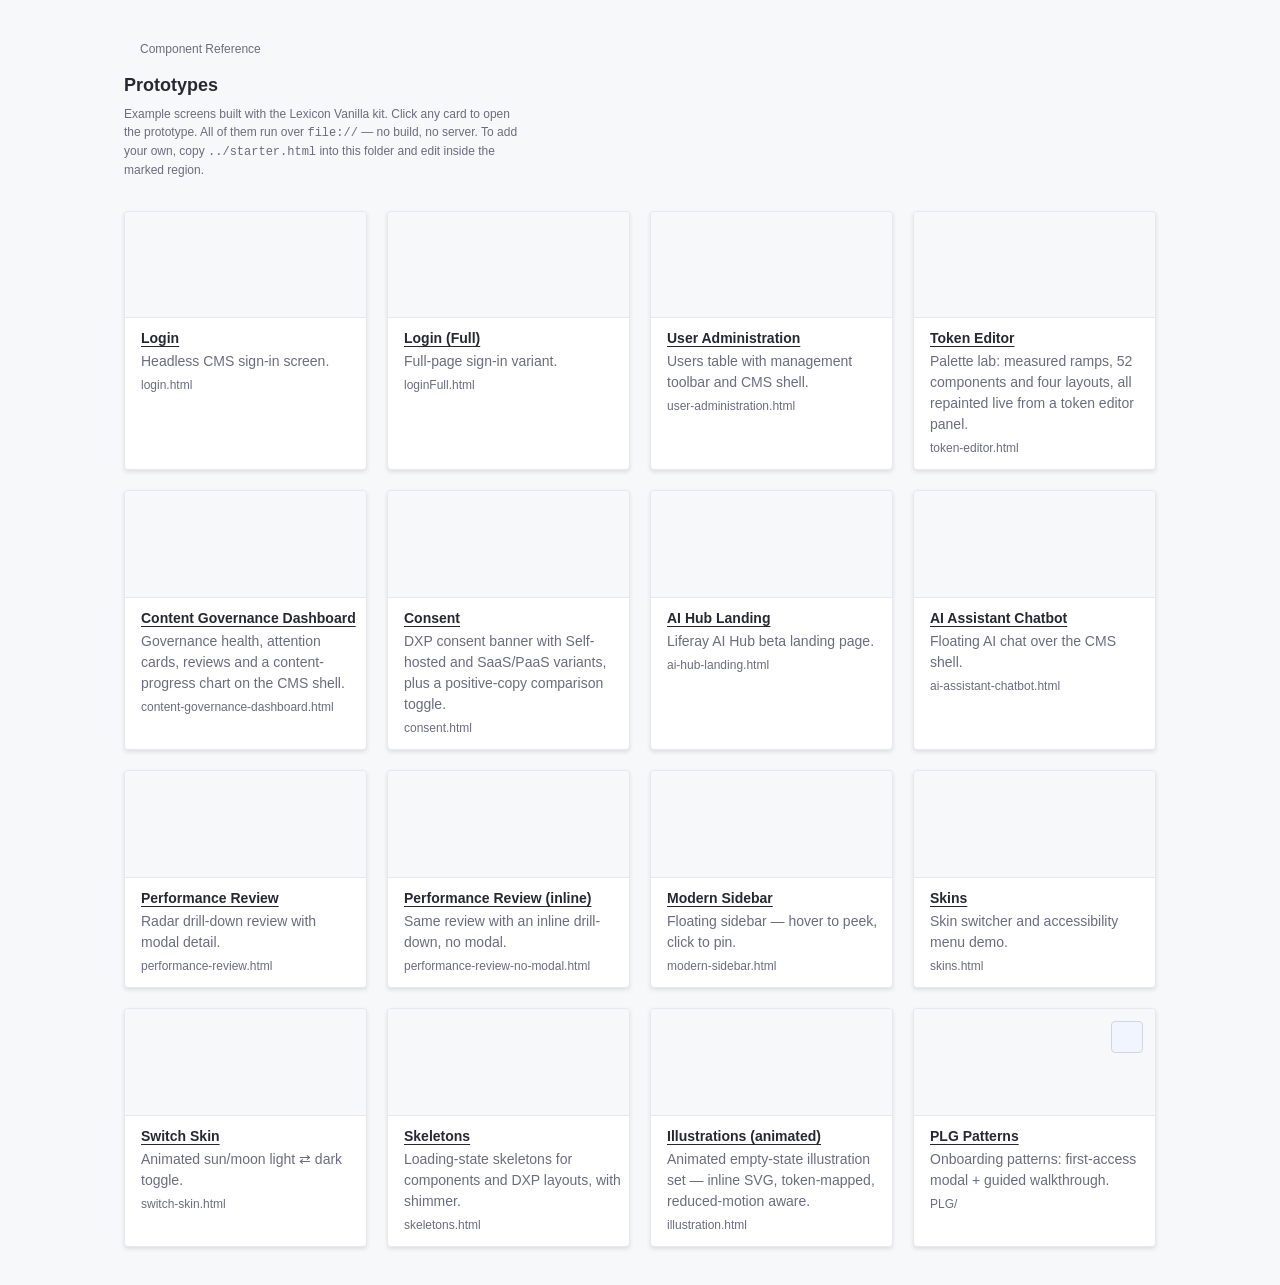
==== commit d86afe0f: "Replace the token editor with the palette lab Same path, so every published link stays alive. The la" ====
--- a/prototypes/index.html
+++ b/prototypes/index.html
@@ -112,7 +112,7 @@
       <div class="card__media"><svg class="lexicon-icon"><use href="#color-picker"></use></svg></div>
       <div class="card__body">
         <h2 class="card__title">Token Editor</h2>
-        <p class="card__subtitle">User administration with a live color-token editor panel.</p>
+        <p class="card__subtitle">Palette lab: measured ramps, 52 components and four layouts, all repainted live from a token editor panel.</p>
         <p class="card__file">token-editor.html</p>
       </div>
     </a>
--- a/tokens.css
+++ b/tokens.css
@@ -0,0 +1,304 @@
+/* ============================================================
+   Lexicon base tokens — vanilla
+   Copy of tokens.css trimmed to colors, spacing, typography,
+   radius and shadow. Light mode only — no theming layer.
+   ============================================================ */
+
+:root {
+
+  /* ── Color: Primary ── */
+  --color-primary-d2: #004AD7;
+  --color-primary-d1: #0053F0;
+  --color-primary:    #0B5FFF;
+  --color-primary-l0: #5791FF;
+  --color-primary-l1: #80ACFF;
+  --color-primary-l2: #B3CDFF;
+  --color-primary-l3: #F0F5FF;
+
+  /* ── Color: Secondary ── */
+  --color-secondary:    #6B6C7E;
+  --color-secondary-l0: #9393A4;
+  --color-secondary-l1: #A7A9BC;
+  --color-secondary-l2: #CDCED9;
+  --color-secondary-l3: #E7E7ED;
+
+  /* ── Color: Dark / Light ── */
+  --color-dark-d2: #111116;
+  --color-dark-d1: #1C1C24;
+  --color-dark:    #272833;
+  --color-dark-l1: #30313F;
+  --color-dark-l2: #393A4A;
+  --color-light-d2: #D3D6E0;
+  --color-light-d1: #E2E4EA;
+  --color-light:    #F1F2F5;
+  --color-light-l1: #F7F8F9;
+  --color-white:    #FFFFFF;
+
+  /* ── Color: Success ── */
+  --color-success-d2: #1C5629;
+  --color-success-d1: #226A33;
+  --color-success:    #287D3C;
+  --color-success-l1: #5ACA75;
+  --color-success-l2: #EDF9F0;
+
+  /* ── Color: Info ── */
+  --color-info-d2: #234584;
+  --color-info-d1: #294F98;
+  --color-info:    #2E5AAC;
+  --color-info-l1: #89A7E0;
+  --color-info-l2: #EEF2FA;
+
+  /* ── Color: Warning ── */
+  --color-warning-d2: #863A00;
+  --color-warning-d1: #9F4500;
+  --color-warning:    #B95000;
+  --color-warning-l1: #FF8F39;
+  --color-warning-l2: #FFF4EC;
+
+  /* ── Color: Danger ── */
+  --color-danger-d2: #AB1010;
+  --color-danger-d1: #C31212;
+  --color-danger:    #DA1414;
+  --color-danger-l1: #F48989;
+  --color-danger-l2: #FEEFEF;
+
+  /* ── Spacing ── */
+  --spacing-1:   2px;
+  --spacing-2:   4px;
+  --spacing-2-5: 6px;
+  --spacing-3:   8px;
+  --spacing-4:   12px;
+  --spacing-5:   16px;
+  --spacing-6:   20px;
+  --spacing-7:   24px;
+  --spacing-8:   32px;
+  --spacing-9:   40px;
+  --spacing-10: 48px;
+
+  /* ── Border radius ── */
+  --rounded-sm:    2px;
+  --rounded-md:    4px;
+  --rounded-lg:    8px;
+  --rounded-xl:    16px;
+  --rounded-full:  9999px;
+
+  /* ── Typography ── */
+  --font-family-base: -apple-system, BlinkMacSystemFont, "Segoe UI", Roboto, "Helvetica Neue", Arial, sans-serif;
+  --font-size-xs:   10px;
+  --font-size-sm:   12px;
+  --font-size-base: 14px;
+  --font-size-md:   16px;
+  --font-size-lg:   18px;
+  --font-size-xl:   20px;
+  --font-size-2xl:  28px;
+  --font-size-3xl:  32px;
+  --font-weight-normal: 300;
+  --font-weight-semi:   400;
+  --font-weight-bold:   600;
+  --line-height-base:   1.5;
+
+  /* ── Shadow ── */
+  --shadow-sm:         0 1px 2px rgba(39, 40, 51, 0.10);
+  --shadow-card:       0 2px 4px rgba(39, 40, 51, 0.12);
+  --shadow-md:         0 2px 8px rgba(39, 40, 51, 0.14);
+  --shadow-dropdown:   0 4px 8px rgba(39, 40, 51, 0.12);
+  --shadow-lg:         0 4px 16px rgba(39, 40, 51, 0.18);
+  --shadow-alert:      0 8px 16px rgba(39, 40, 51, 0.20);
+  /* Scroll shadows — a soft edge cast by sticky chrome (header / footer) over
+     scrolling content, shown only while content is clipped past that edge. */
+  --shadow-scroll-top:    0 4px 24px rgba(0, 0, 0, 0.08);
+  --shadow-scroll-bottom: 0 -4px 24px rgba(0, 0, 0, 0.08);
+
+  /* ── Focus ring ── */
+  --focus-ring: 0 0 0 2px var(--color-white), 0 0 0 4px var(--color-primary-l0);
+
+  /* ── Chart colors ── */
+  --blue-d4: #004799;
+  --blue-d3: #0053B3;
+  --blue-d2: #005FCC;
+  --blue-d1: #006BE6;
+  --blue:    #006EFF;
+  --blue-l1: #338FFF;
+  --blue-l2: #66ABFF;
+  --blue-l3: #97C5FF;
+  --blue-l4: #CCE3FF;
+  --blue-l5: #E5F1FF;
+
+  --orange-d4: #662700;
+  --orange-d3: #803100;
+  --orange-d2: #993B00;
+  --orange-d1: #B34400;
+  --orange:    #CC4E00;
+  --orange-l1: #FF6200;
+  --orange-l2: #FF8133;
+  --orange-l3: #FFA166;
+  --orange-l4: #FFC099;
+  --orange-l5: #FFF0E5;
+
+  --red-d4: #800000;
+  --red-d3: #990000;
+  --red-d2: #B30000;
+  --red-d1: #CC0000;
+  --red:    #E50000;
+  --red-l1: #FF4D4D;
+  --red-l2: #FF6666;
+  --red-l3: #FF8080;
+  --red-l4: #FF9999;
+  --red-l5: #FFE5E5;
+
+  --teal-d4: #092A25;
+  --teal-d3: #0D3F37;
+  --teal-d2: #125449;
+  --teal-d1: #16695B;
+  --teal:    #1B7E6E;
+  --teal-l1: #24A892;
+  --teal-l2: #42D7BE;
+  --teal-l3: #6CE0CC;
+  --teal-l4: #96E9DB;
+  --teal-l5: #EAFBF8;
+
+  --pink-d4: #800048;
+  --pink-d3: #990057;
+  --pink-d2: #B30065;
+  --pink-d1: #CC0074;
+  --pink:    #E50082;
+  --pink-l1: #FF4DB2;
+  --pink-l2: #FF80C8;
+  --pink-l3: #FF99D3;
+  --pink-l4: #FFB2DE;
+  --pink-l5: #FFE5F4;
+
+  --green-d4: #162D06;
+  --green-d3: #22430A;
+  --green-d2: #2E590D;
+  --green-d1: #397010;
+  --green:    #458613;
+  --green-l1: #53A117;
+  --green-l2: #67C91D;
+  --green-l3: #81E236;
+  --green-l4: #9DE963;
+  --green-l5: #F1FCE9;
+
+  --purple-d4: #7700CC;
+  --purple-d3: #8600E6;
+  --purple-d2: #9500FF;
+  --purple-d1: #9F1AFF;
+  --purple:    #AA33FF;
+  --purple-l1: #BF66FF;
+  --purple-l2: #CA80FF;
+  --purple-l3: #D499FF;
+  --purple-l4: #DFB3FF;
+  --purple-l5: #F2E5FF;
+
+  --yellow-d4: #997000;
+  --yellow-d3: #B38900;
+  --yellow-d2: #CC9600;
+  --yellow-d1: #E6A800;
+  --yellow:    #FFBB00;
+  --yellow-l1: #FFC933;
+  --yellow-l2: #FFD666;
+  --yellow-l3: #FFE499;
+  --yellow-l4: #FFF1CC;
+  --yellow-l5: #FFF8E5;
+
+  --cyan-d4: #00334D;
+  --cyan-d3: #004466;
+  --cyan-d2: #005580;
+  --cyan-d1: #006699;
+  --cyan:    #0077B3;
+  --cyan-l1: #0099E6;
+  --cyan-l2: #33BBFF;
+  --cyan-l3: #66CCFF;
+  --cyan-l4: #99DDFF;
+  --cyan-l5: #E5F6FF;
+
+  --indigo-d4: #0017E5;
+  --indigo-d3: #001AFF;
+  --indigo-d2: #1A30FF;
+  --indigo-d1: #3347FF;
+  --indigo:    #4D5FFF;
+  --indigo-l1: #808CFF;
+  --indigo-l2: #99A3FF;
+  --indigo-l3: #B2BAFF;
+  --indigo-l4: #CCD1FF;
+  --indigo-l5: #E5E8FF;
+}
+
+/* Sensible defaults for the document */
+html { box-sizing: border-box; }
+*, *::before, *::after { box-sizing: inherit; }
+
+body {
+  margin: 0;
+  font-family: var(--font-family-base);
+  font-size: var(--font-size-base);
+  line-height: var(--line-height-base);
+  color: var(--color-dark);
+  background: var(--color-white);
+}
+
+h1, h2, h3, h4, h5, h6 {
+  font-family: var(--font-family-base);
+  font-weight: var(--font-weight-bold);
+  line-height: 1.25;
+  margin: 0;
+}
+
+p { margin: 0; }
+
+a { color: var(--color-primary); }
+a:hover { color: var(--color-primary-d1); }
+
+/* ============================================================
+   SKELETON tokens — loading-state shapes and shimmer sweep.
+   Shape and surface resolve from the semantic scale (they flip
+   per skin automatically); the shimmer gradient needs raw RGB
+   components, overridden for dark skins in tokens-dark.css.
+   ============================================================ */
+:root {
+  --skeleton-shape: var(--color-secondary-l3);
+  --skeleton-surface: var(--color-light-l1);
+  --skeleton-shimmer-rgb: 247, 248, 249;  /* light-l1 */
+  --skeleton-shimmer-alpha: 0.6;
+}
+
+/* ============================================================
+   CHART tokens — categorical series, sequential buckets and
+   plot structure.
+   Categorical series alias the base chart hues (--yellow, --blue,
+   …) in a fixed order chosen for maximum adjacent contrast and
+   accessibility; the base hues already carry per-skin overrides,
+   so charts reskin for free. (Never point a series at a -l2/-l3
+   tint — those collapse to near-white in the HC skins.) The
+   sequential buckets alias the --blue scale, and the structural
+   tokens alias the semantic scale so grid / track / halo / axis /
+   land flip per skin automatically.
+   ============================================================ */
+:root {
+  /* Categorical series — bar (stacked), pie, multi-series line.
+     Ordered for maximum adjacent contrast + accessibility; alias
+     the base chart hues so each series reskins per skin. */
+  --chart-1:  var(--yellow);
+  --chart-2:  var(--blue);
+  --chart-3:  var(--orange);
+  --chart-4:  var(--teal);
+  --chart-5:  var(--pink);
+  --chart-6:  var(--cyan);
+  --chart-7:  var(--red);
+  --chart-8:  var(--purple);
+  --chart-9:  var(--green);
+  --chart-10: var(--indigo);
+
+  /* Sequential buckets — single hue, less → more (map, heat) */
+  --chart-seq-1: var(--blue-l4);
+  --chart-seq-2: var(--blue-l2);
+  --chart-seq-3: var(--blue);
+
+  /* Plot structure — flip per skin through the semantic scale */
+  --chart-track:     var(--color-light-d1);   /* bar track / gridlines (#E2E4EA) */
+  --chart-grid:      var(--color-light-d1);   /* axis gridlines */
+  --chart-halo:      var(--color-white);      /* marker + segment separators */
+  --chart-axis:      var(--color-secondary);  /* axis + tick labels */
+  --chart-land:      var(--color-light);      /* map land fill (#F1F2F5) */
+  --chart-land-line: var(--color-light-d1);   /* map land borders (#E2E4EA) */
+}
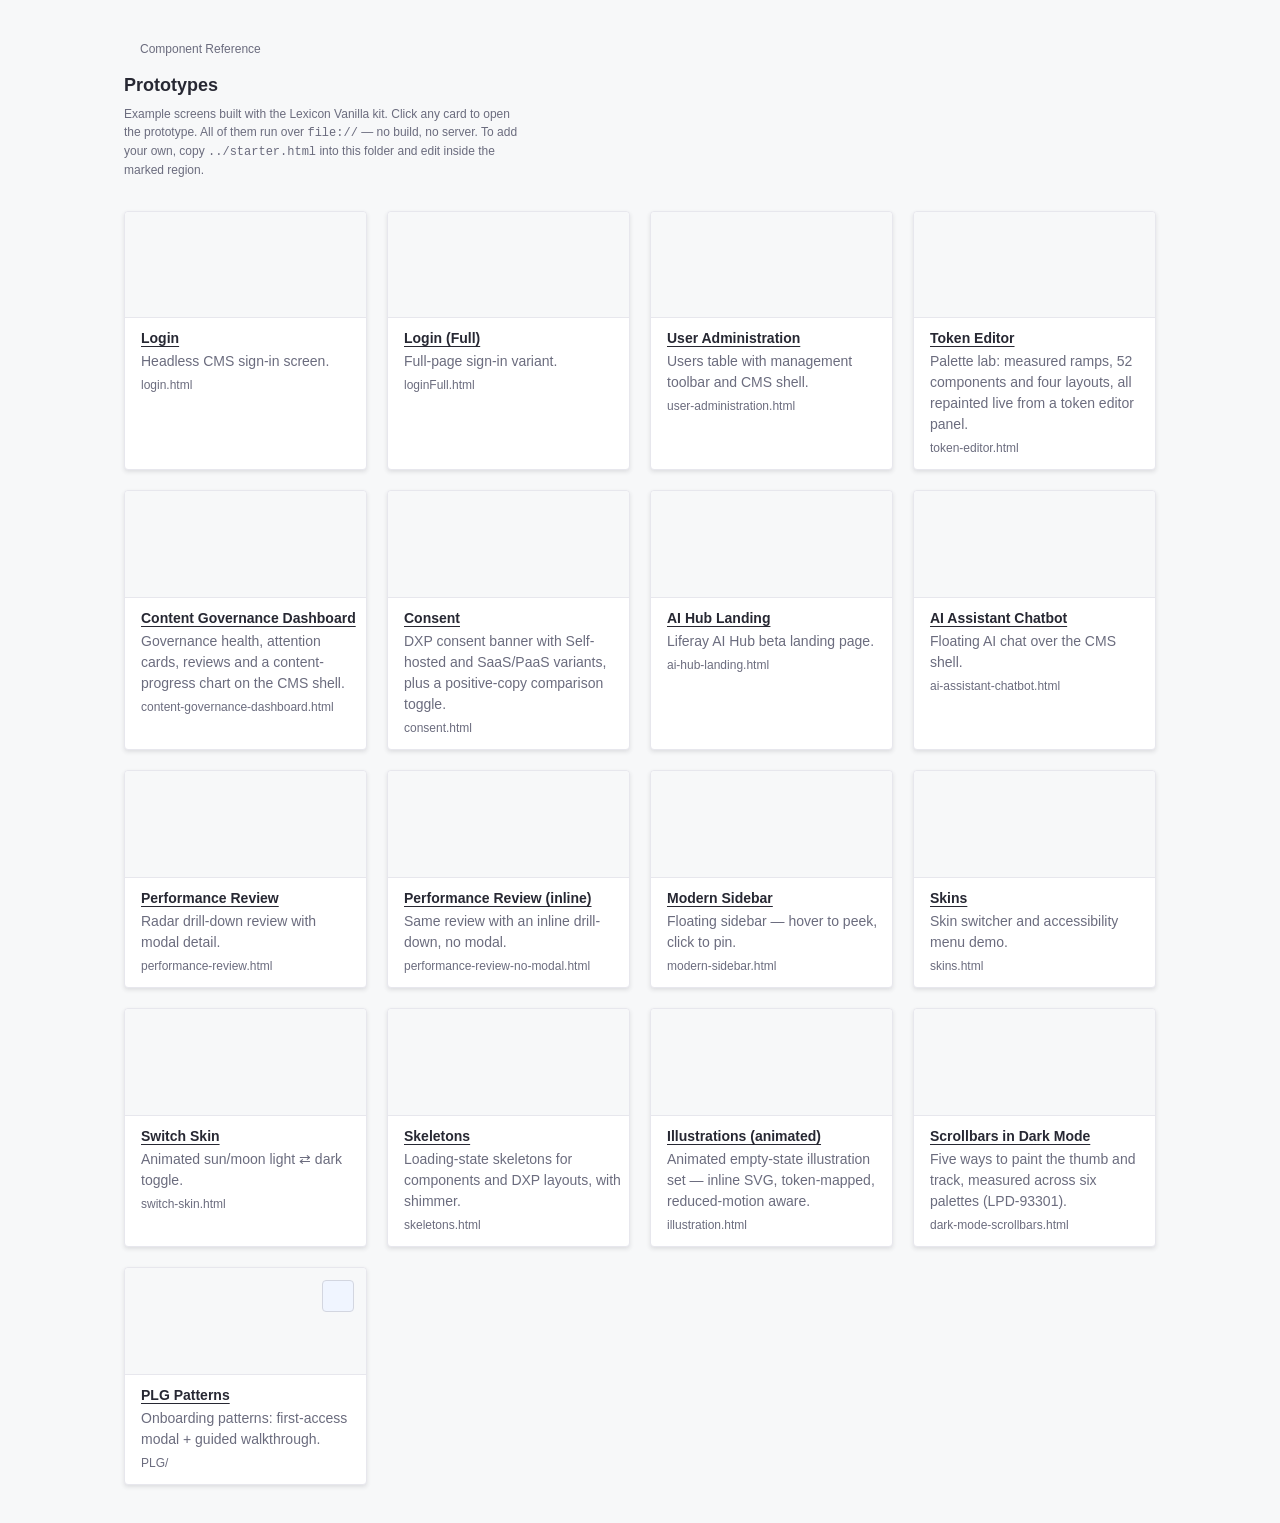
==== commit dde461e9: "Add the dark-mode scrollbars study to prototypes Five ways to paint a scrollbar in dark mode, side b" ====
--- a/prototypes/index.html
+++ b/prototypes/index.html
@@ -216,6 +216,15 @@
       </div>
     </a>
 
+    <a class="card proto-card" href="dark-mode-scrollbars.html">
+      <div class="card__media"><svg class="lexicon-icon"><use href="#vertical-scroll"></use></svg></div>
+      <div class="card__body">
+        <h2 class="card__title">Scrollbars in Dark Mode</h2>
+        <p class="card__subtitle">Five ways to paint the thumb and track, measured across six palettes (LPD-93301).</p>
+        <p class="card__file">dark-mode-scrollbars.html</p>
+      </div>
+    </a>
+
     <a class="card proto-card" href="PLG/index.html">
       <span class="sticker sticker--icon sticker--md" style="position: absolute; top: var(--spacing-4); right: var(--spacing-4); z-index: 1; background: var(--color-primary-l3); color: var(--color-primary);" title="Folder">
         <svg class="lexicon-icon"><use href="#folder"></use></svg>
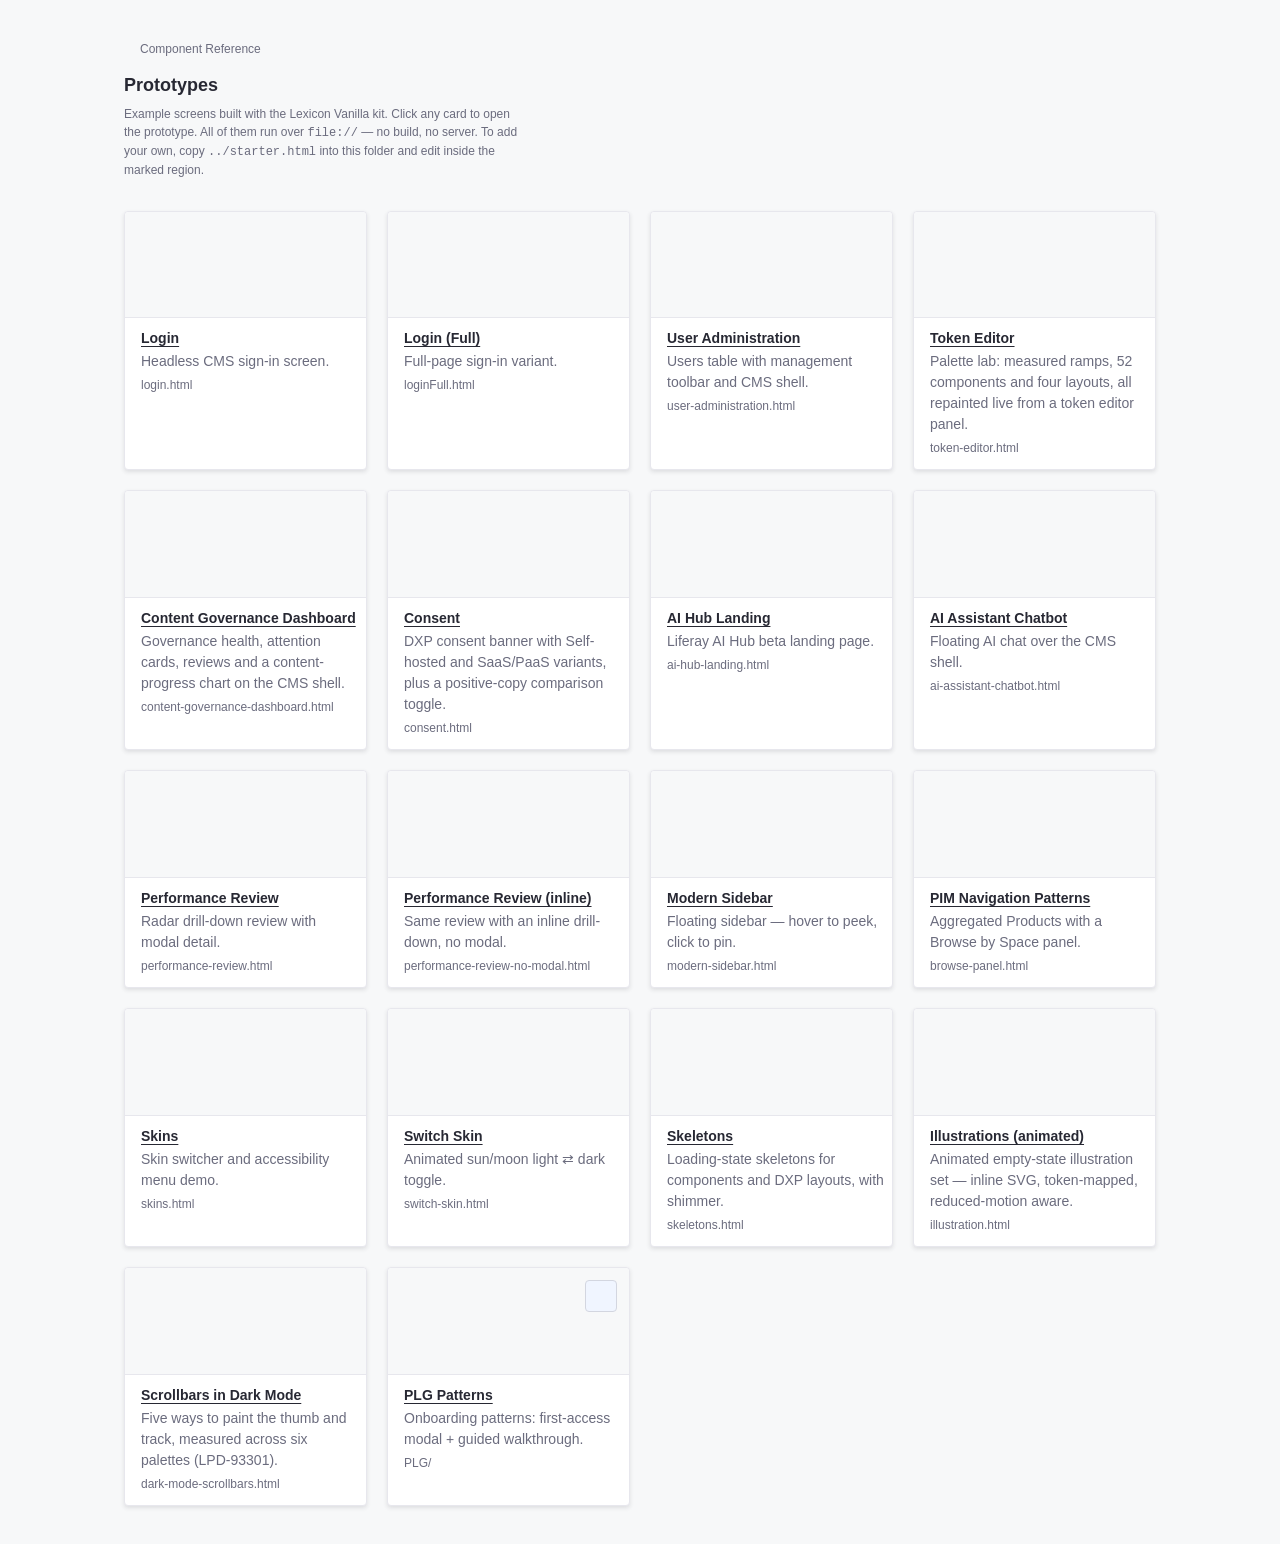
==== commit c78c4a8b: "Add PIM Navigation Patterns prototype prototypes/browse-panel.html — the PIM/CMS navigation model on" ====
--- a/prototypes/index.html
+++ b/prototypes/index.html
@@ -180,6 +180,15 @@
       </div>
     </a>
 
+    <a class="card proto-card" href="browse-panel.html">
+      <div class="card__media"><svg class="lexicon-icon"><use href="#hierarchy"></use></svg></div>
+      <div class="card__body">
+        <h2 class="card__title">PIM Navigation Patterns</h2>
+        <p class="card__subtitle">Aggregated Products with a Browse by Space panel.</p>
+        <p class="card__file">browse-panel.html</p>
+      </div>
+    </a>
+
     <a class="card proto-card" href="skins.html">
       <div class="card__media"><svg class="lexicon-icon"><use href="#adjust"></use></svg></div>
       <div class="card__body">
